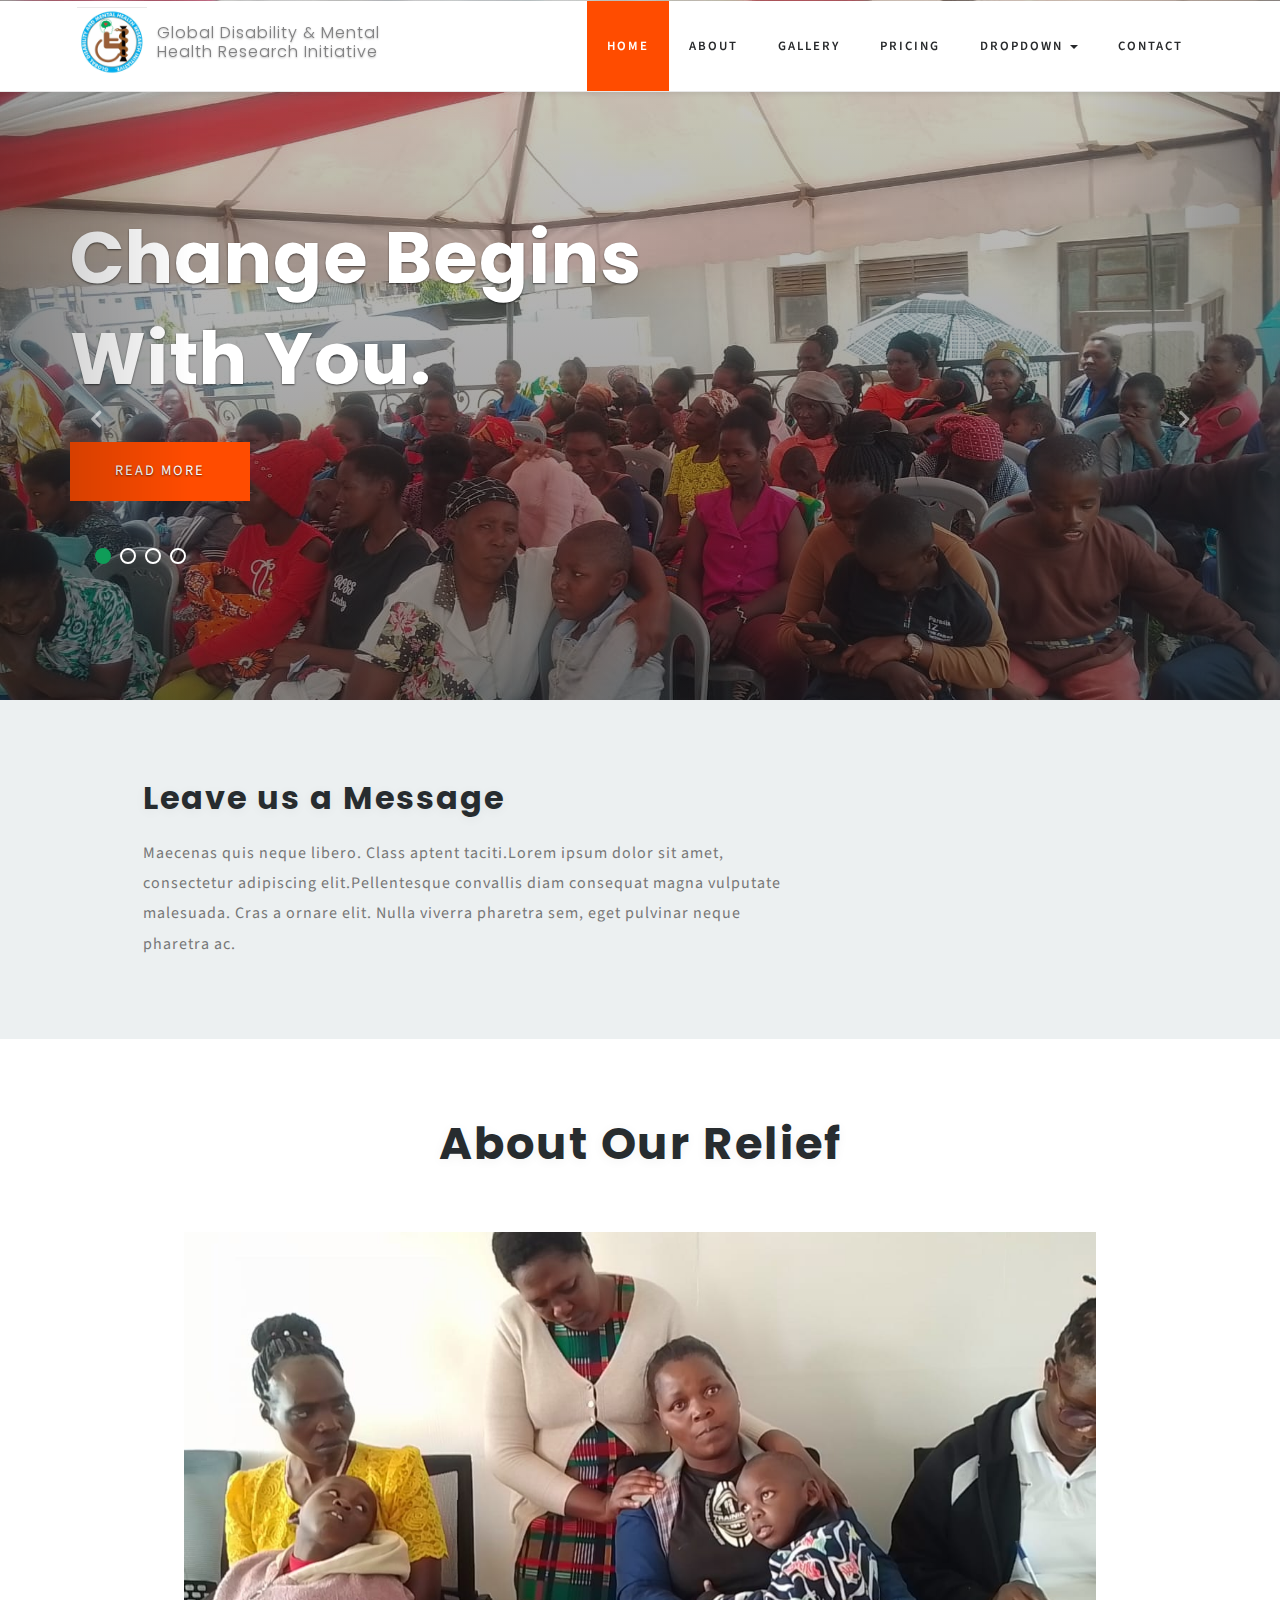
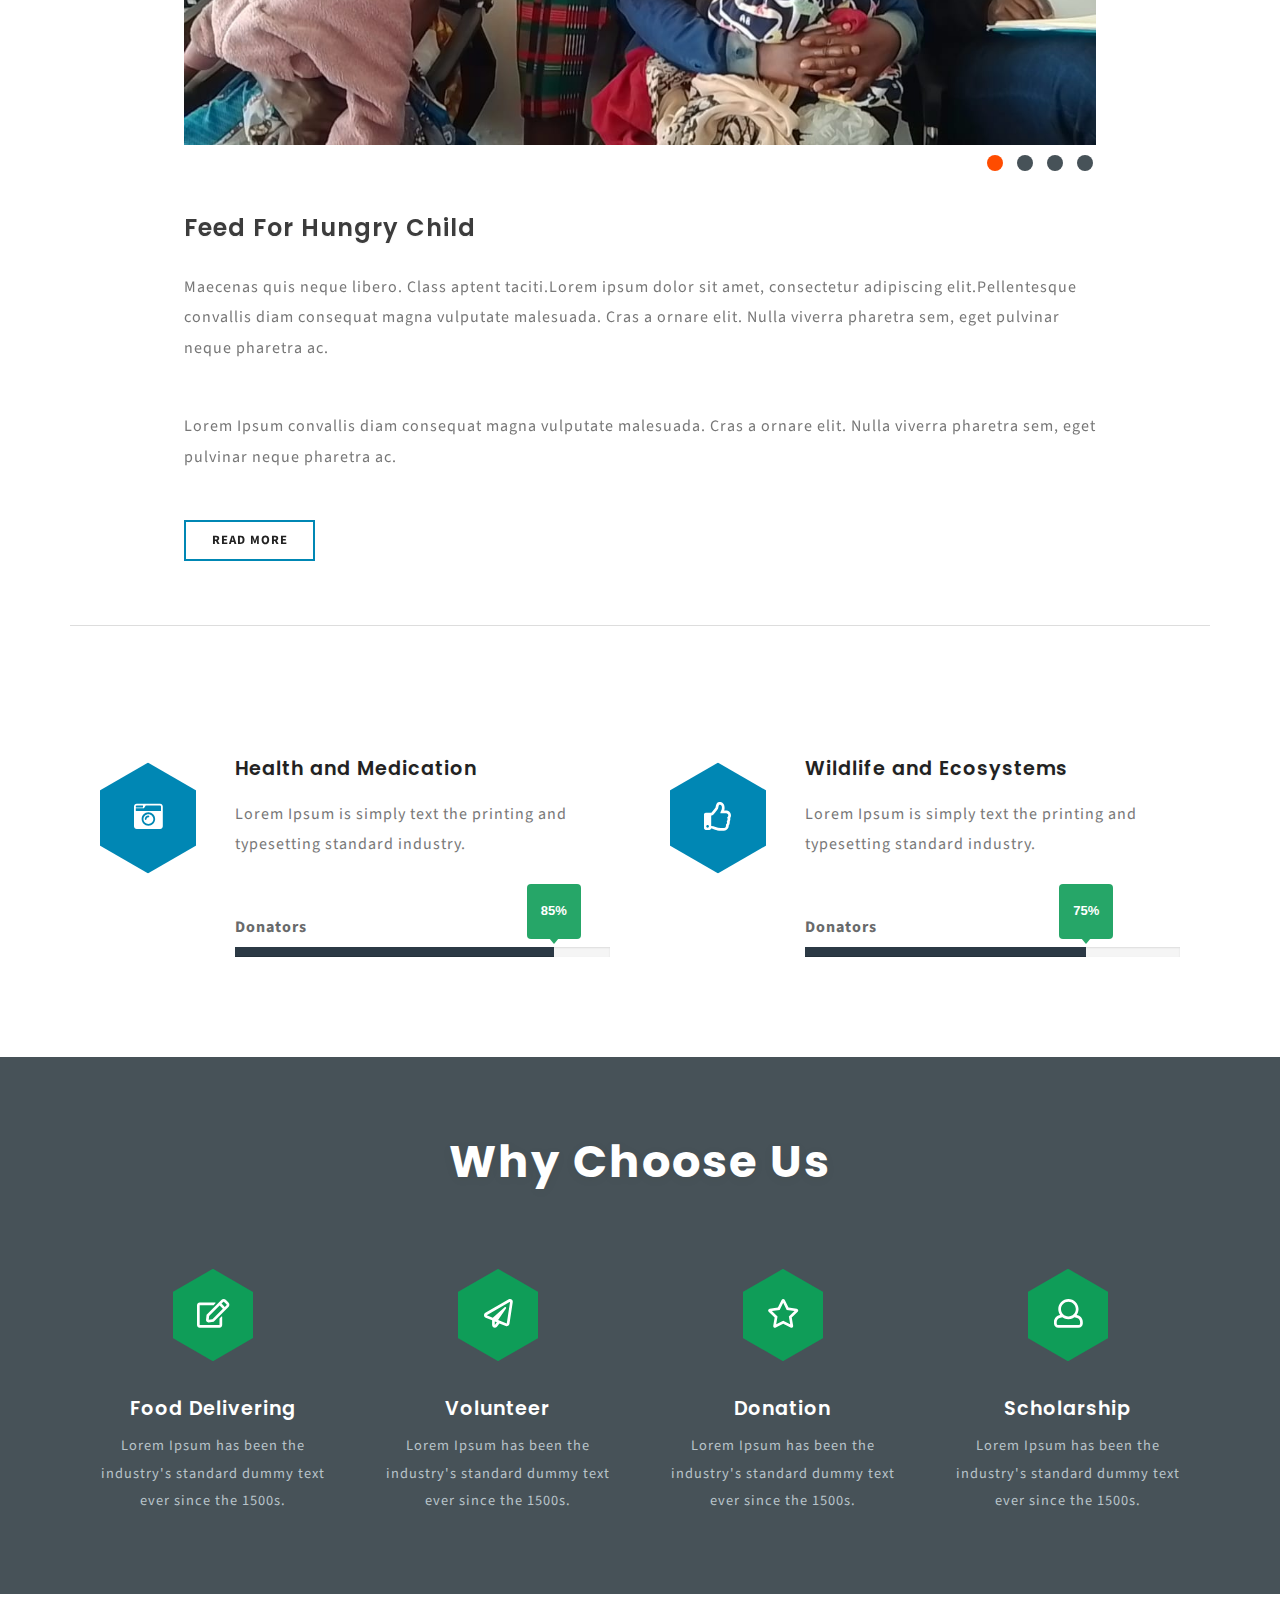
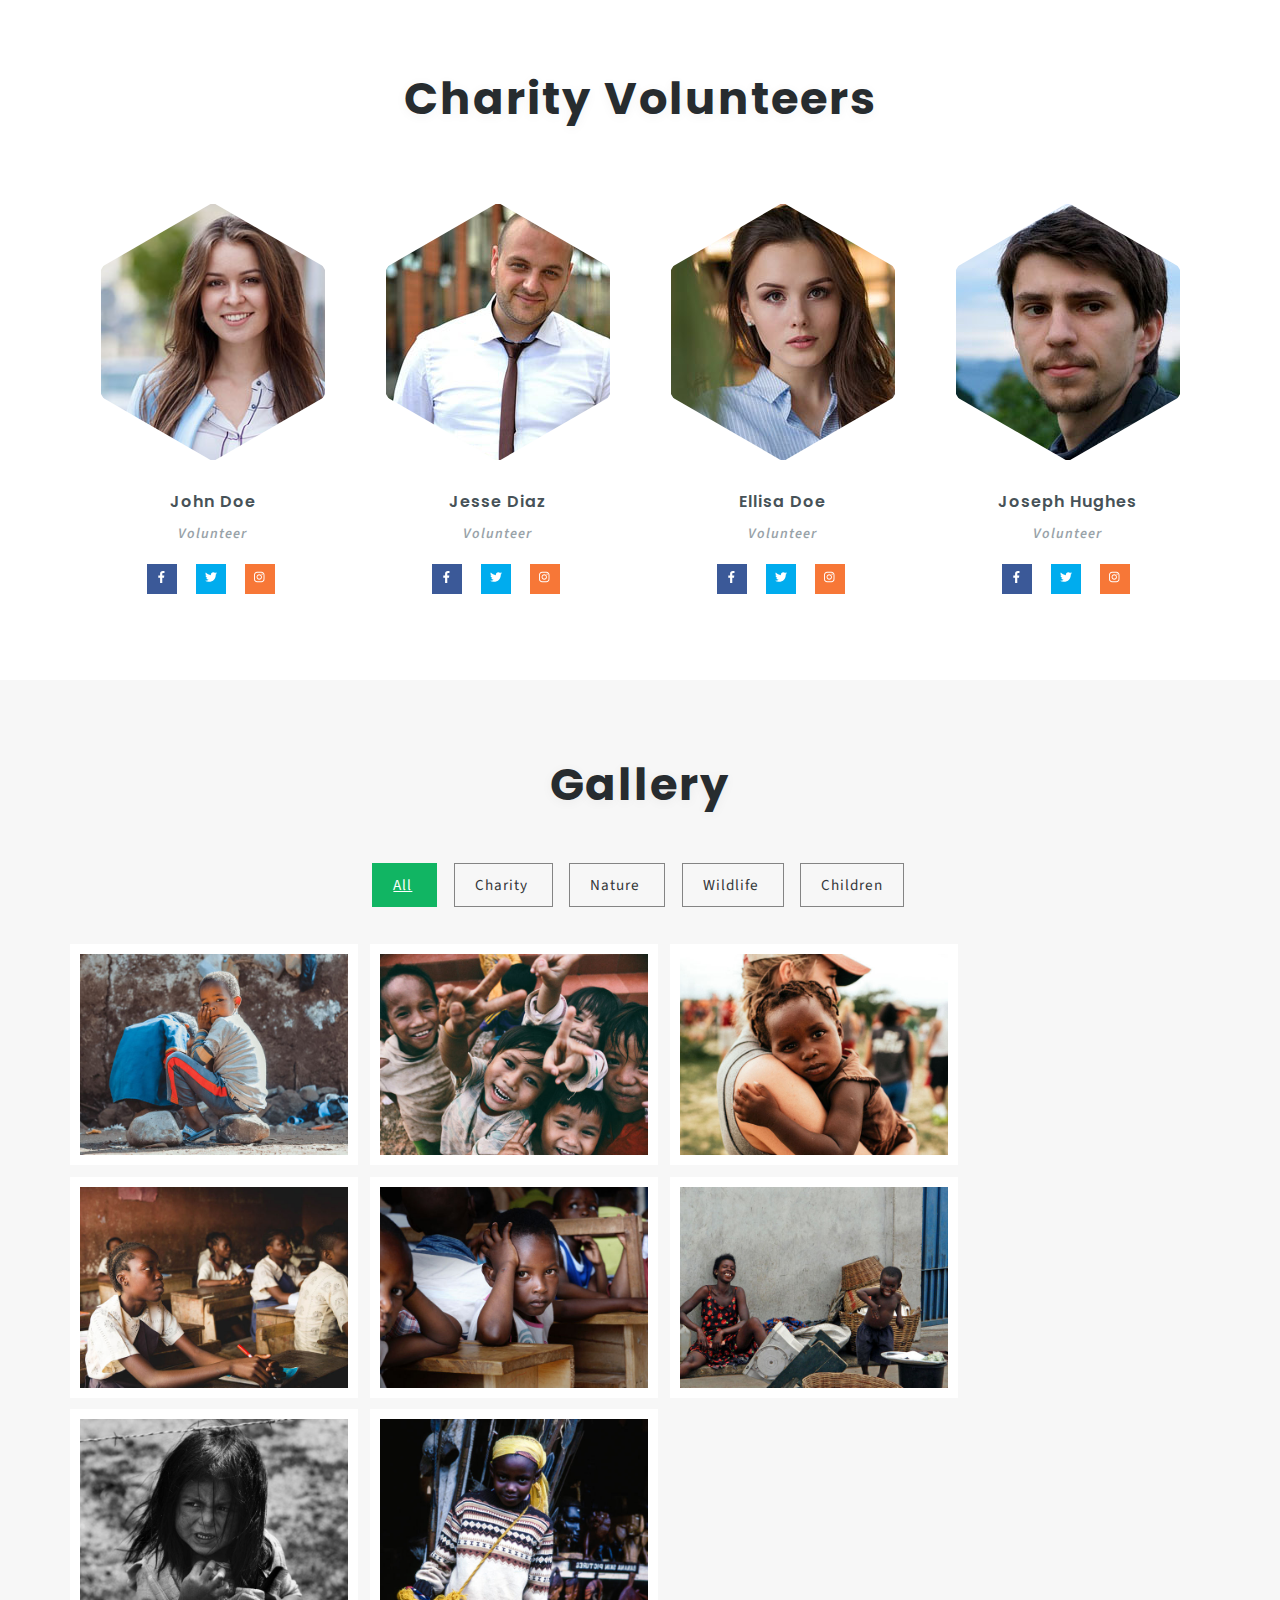
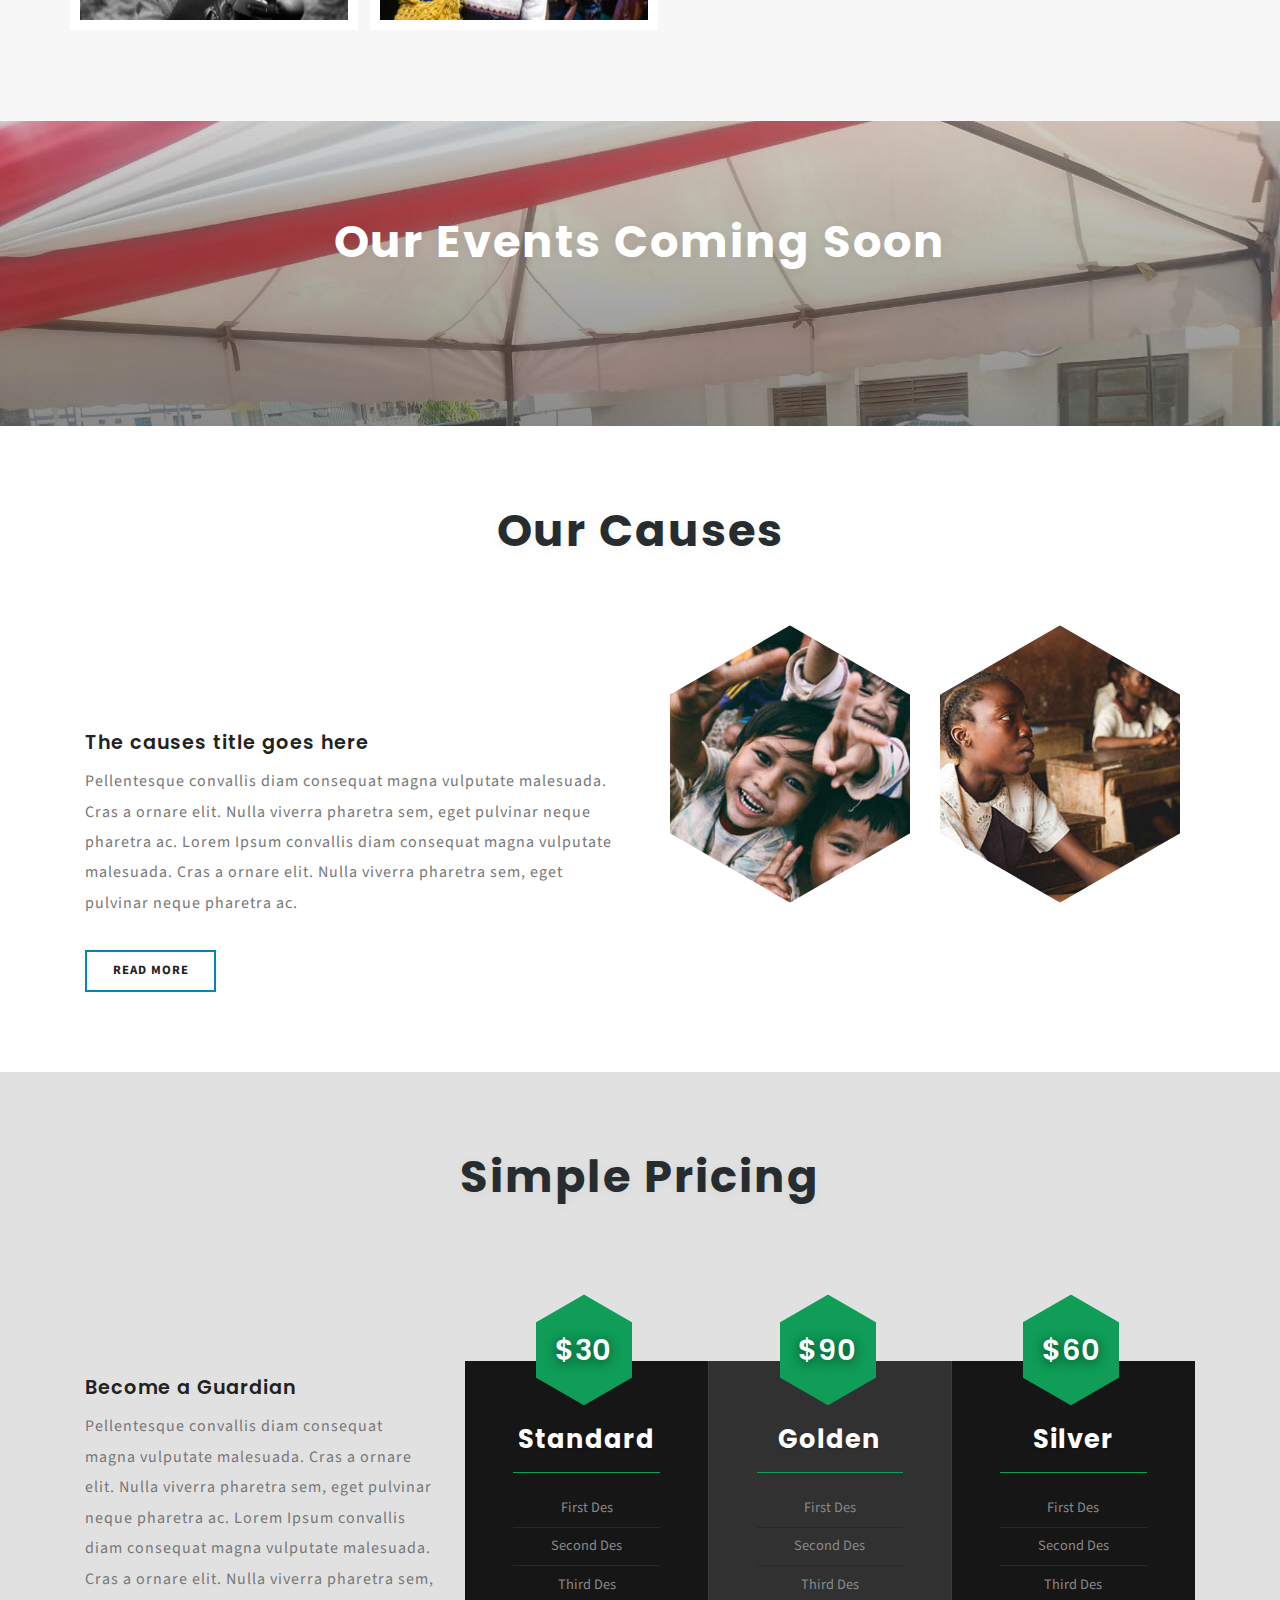
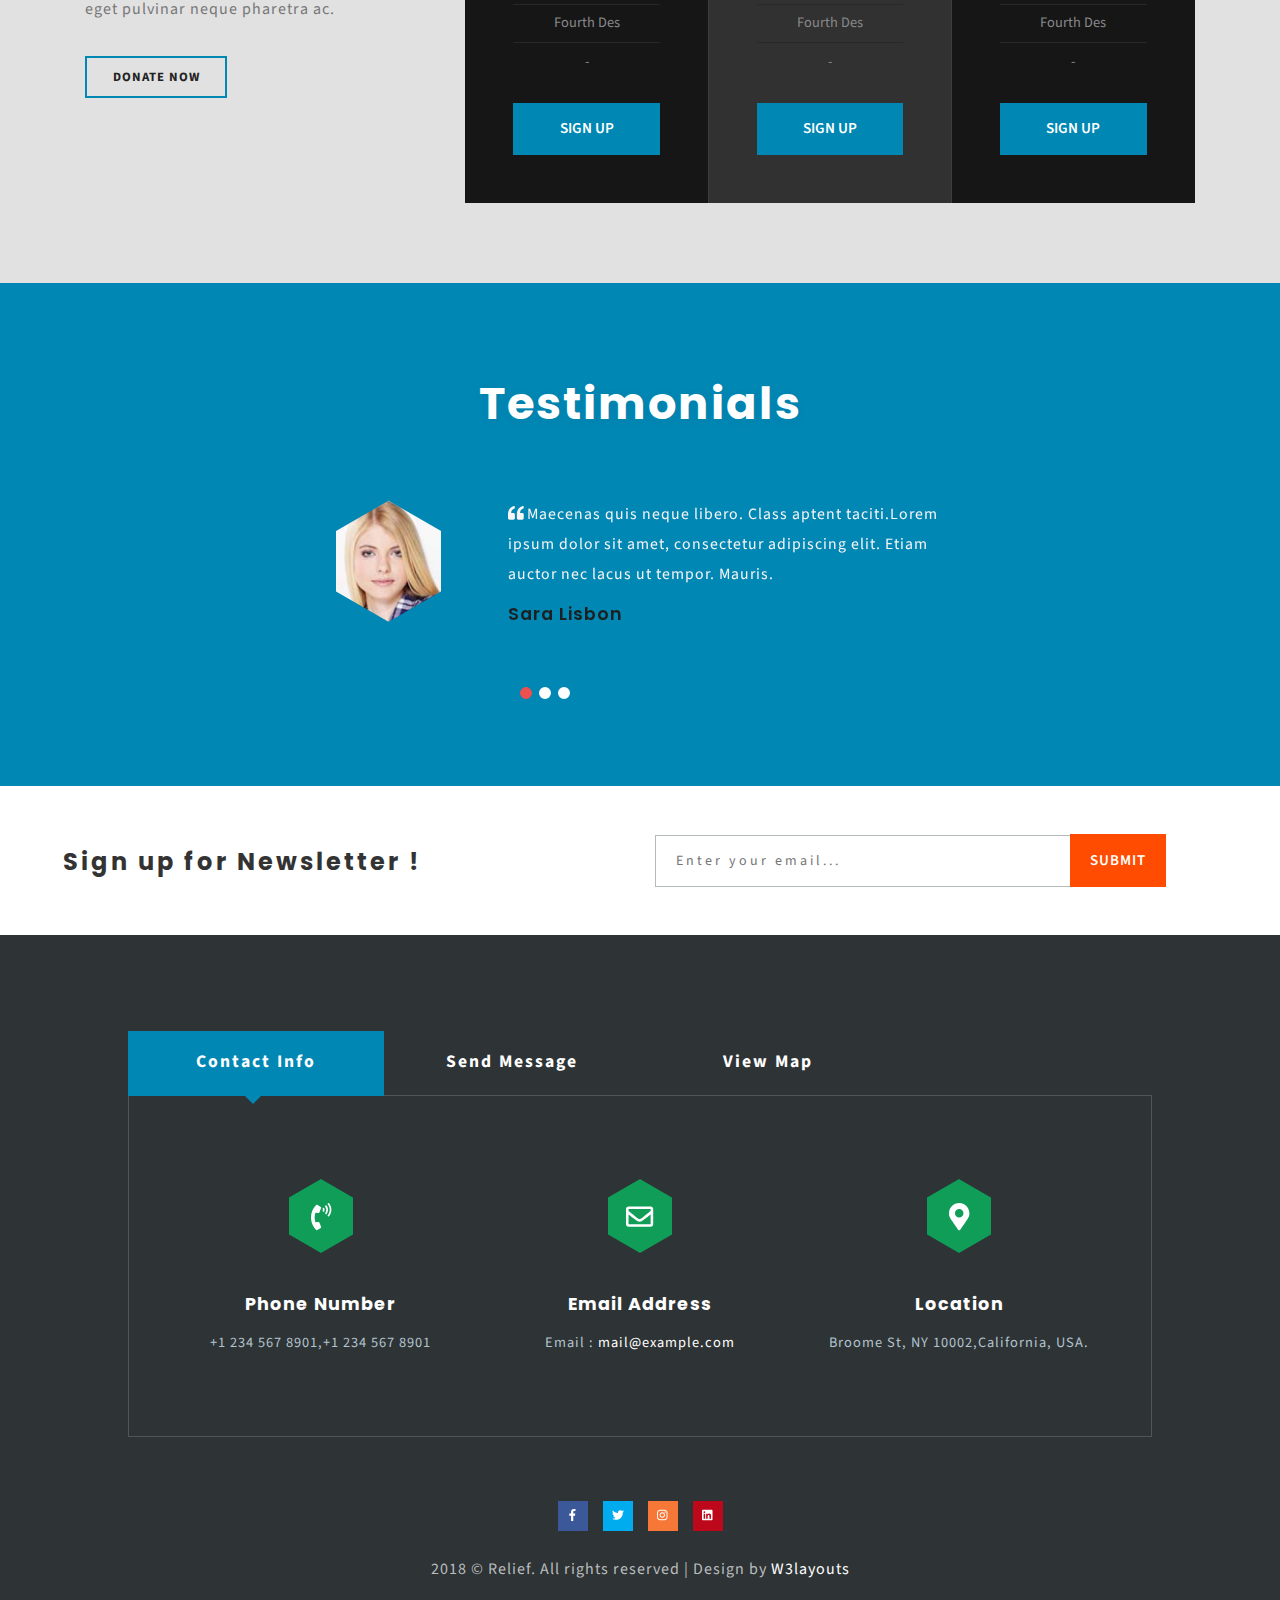
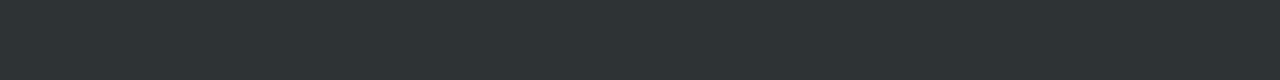
==== index.html @ 1cced39d "first commit" ====
<!DOCTYPE html>
<html>
  <head>
    <title>Disability & Mental Health Wellness</title>

    <!--/tags -->
    <meta name="viewport" content="width=device-width, initial-scale=1" />
    <meta charset="utf-8" />
    <meta name="keywords" content="" />
    <script type="application/x-javascript">
      addEventListener("load", function () {
      	setTimeout(hideURLbar, 0);
      }, false);

      function hideURLbar() {
      	window.scrollTo(0, 1);
      }
    </script>
    <!--//tags -->
    <link
      href="css/bootstrap.css"
      rel="stylesheet"
      type="text/css"
      media="all"
    />
    <link href="css/style.css" rel="stylesheet" type="text/css" media="all" />
    <link href="css/prettyPhoto.css" rel="stylesheet" type="text/css" />
    <link
      href="css/easy-responsive-tabs.css"
      rel="stylesheet"
      type="text/css"
    />
    <link href="css/fontawesome-all.css" rel="stylesheet" />
    <!-- //for bootstrap working -->
    <link
      href="//fonts.googleapis.com/css?family=Source+Sans+Pro:300,300i,400,400i,600,600i,700"
      rel="stylesheet"
    />
    <link
      href="//fonts.googleapis.com/css?family=Poppins:200,200i,300,300i,400,400i,500,500i,600,600i,700"
      rel="stylesheet"
    />
    <link rel="icon" href="images/logo.jpg" />
  </head>

  <body>
    <div class="top_header" id="home">
      <!-- Fixed navbar -->
      <nav class="navbar navbar-default navbar-fixed-top">
        <div class="nav_top_fx_w3layouts_agileits">
          <div class="navbar-header">
            <button
              type="button"
              class="navbar-toggle collapsed"
              data-toggle="collapse"
              data-target="#navbar"
              aria-expanded="false"
              aria-controls="navbar"
            >
              <span class="sr-only">Toggle navigation</span>
              <span class="icon-bar"></span>
              <span class="icon-bar"></span>
              <span class="icon-bar"></span>
            </button>
            <!-- <div class="logo_wthree_agile">
              <h1>
                <a class="navbar-brand logo-image" href="index.html"
                  ><img src="images/logo.jpg" alt="" class="logo" /><span
                    class="desc"
                    >Global Disability & Mental <br />Health Research
                    Initiative</span
                  >
                </a>
              </h1>
            </div> -->
            <div class="logo_wthree_agile">
              <h1>
                <a class="navbar-brand logo-image" href="index.html">
                  <img src="images/logo.jpg" alt="" class="logo" />
                  <span class="desc"
                    >Global Disability & Mental <br />Health Research
                    Initiative</span
                  >
                </a>
              </h1>
            </div>
          </div>
          <div id="navbar" class="navbar-collapse collapse">
            <div class="nav_right_top">
              <ul class="nav navbar-nav">
                <li class="active">
                  <a href="index.html">Home</a>
                </li>
                <li>
                  <a class="scroll" href="#about">About</a>
                </li>
                <li>
                  <a class="scroll" href="#gallery">Gallery</a>
                </li>
                <li>
                  <a class="scroll" href="#price">Pricing</a>
                </li>
                <li class="dropdown">
                  <a
                    href="#"
                    class="dropdown-toggle"
                    data-toggle="dropdown"
                    role="button"
                    aria-haspopup="true"
                    aria-expanded="false"
                    >Dropdown
                    <span class="caret"></span>
                  </a>
                  <ul class="dropdown-menu">
                    <li>
                      <a class="scroll" href="#services">Services</a>
                    </li>
                    <li>
                      <a class="scroll" href="#test">Testimonials</a>
                    </li>
                  </ul>
                </li>

                <li>
                  <a class="scroll" href="#contact">Contact</a>
                </li>
              </ul>
            </div>
          </div>
          <!--/.nav-collapse -->
        </div>
      </nav>
    </div>

    <!-- banner -->
    <div class="banner_top">
      <div id="myCarousel" class="carousel slide" data-ride="carousel">
        <!-- Indicators -->
        <ol class="carousel-indicators">
          <li data-target="#myCarousel" data-slide-to="0" class="active"></li>
          <li data-target="#myCarousel" data-slide-to="1" class=""></li>
          <li data-target="#myCarousel" data-slide-to="2" class=""></li>
          <li data-target="#myCarousel" data-slide-to="3" class=""></li>
        </ol>
        <div class="carousel-inner" role="listbox">
          <div class="item active">
            <div class="container">
              <div class="carousel-caption">
                <h3>Change Begins With You.</h3>

                <div class="bnr-button">
                  <a class="act" href="single.html">Read More</a>
                </div>
              </div>
            </div>
          </div>
          <div class="item item2">
            <div class="container">
              <div class="carousel-caption">
                <h3>Make good things happen</h3>

                <div class="bnr-button">
                  <a class="act" href="single.html">Read More</a>
                </div>
              </div>
            </div>
          </div>
          <div class="item item3">
            <div class="container">
              <div class="carousel-caption">
                <h3>Change Begins With You.</h3>

                <div class="bnr-button">
                  <a class="act" href="single.html">Read More</a>
                </div>
              </div>
            </div>
          </div>
          <div class="item item4">
            <div class="container">
              <div class="carousel-caption">
                <h3>Make good things happen</h3>

                <div class="bnr-button">
                  <a class="act" href="single.html">Read More</a>
                </div>
              </div>
            </div>
          </div>
        </div>
        <a
          class="left carousel-control"
          href="#myCarousel"
          role="button"
          data-slide="prev"
        >
          <span class="fa fa-chevron-left" aria-hidden="true"></span>
          <span class="sr-only">Previous</span>
        </a>
        <a
          class="right carousel-control"
          href="#myCarousel"
          role="button"
          data-slide="next"
        >
          <span class="fa fa-chevron-right" aria-hidden="true"></span>
          <span class="sr-only">Next</span>
        </a>
        <!-- The Modal -->
      </div>
    </div>
    <!--//banner -->
    <div class="banner_bottom donate-log">
      <div class="donate-inner">
        <!-- <div class="col-md-4 donate-f-login">
          <div class="donate-log-in book-form">
            <h5>Login Now</h5>
            <form action="#" method="post">
              <input type="text" name="Name" placeholder="Name" required="" />
              <input
                type="email"
                name="Email"
                class="email"
                placeholder="Email"
                required=""
              />
              <input
                type="password"
                name="Password"
                class="password"
                placeholder="Password"
                required=""
              />
              <div class="check-box two">
                <input name="chekbox" type="checkbox" id="brand1" value="" />
                <label for="brand1"> <span></span>Remember Me.</label>
              </div>
              <input type="submit" value="Submit" />
            </form>
          </div>
        </div> -->
        <div class="col-md-8 donate-info">
          <h4>Leave us a Message</h4>
          <p>
            Maecenas quis neque libero. Class aptent taciti.Lorem ipsum dolor
            sit amet, consectetur adipiscing elit.Pellentesque convallis diam
            consequat magna vulputate malesuada. Cras a ornare elit. Nulla
            viverra pharetra sem, eget pulvinar neque pharetra ac.
          </p>
        </div>
        <div class="clearfix"></div>
      </div>
    </div>
    <!--/ab-->
    <div class="banner_bottom" id="about">
      <div class="container">
        <h3 class="tittle_w3_agileinfo">About Our Relief</h3>
        <div class="inner_sec_info_w3layouts">
          <div class="help_full">
            <ul class="rslides" id="slider4">
              <li>
                <div class="respon_info_img">
                  <img
                    src="images/banner3.jpg"
                    class="img-responsive"
                    alt="Relief"
                  />
                </div>
                <div class="banner_bottom_left">
                  <h4>Feed For Hungry Child</h4>

                  <p>
                    Maecenas quis neque libero. Class aptent taciti.Lorem ipsum
                    dolor sit amet, consectetur adipiscing elit.Pellentesque
                    convallis diam consequat magna vulputate malesuada. Cras a
                    ornare elit. Nulla viverra pharetra sem, eget pulvinar neque
                    pharetra ac.
                  </p>
                  <p>
                    Lorem Ipsum convallis diam consequat magna vulputate
                    malesuada. Cras a ornare elit. Nulla viverra pharetra sem,
                    eget pulvinar neque pharetra ac.
                  </p>
                  <div class="ab_button">
                    <a
                      class="btn btn-primary btn-lg hvr-underline-from-left"
                      href="single.html"
                      role="button"
                      >Read More
                    </a>
                  </div>
                </div>
              </li>
              <li>
                <div class="respon_info_img">
                  <img
                    src="images/banner2.jpg"
                    class="img-responsive"
                    alt="Relief"
                  />
                </div>
                <div class="banner_bottom_left">
                  <h4>Education to Every Child</h4>

                  <p>
                    Maecenas quis neque libero. Class aptent taciti.Lorem ipsum
                    dolor sit amet, consectetur adipiscing elit.Pellentesque
                    convallis diam consequat magna vulputate malesuada. Cras a
                    ornare elit. Nulla viverra pharetra sem, eget pulvinar neque
                    pharetra ac.
                  </p>
                  <p>
                    Lorem Ipsum convallis diam consequat magna vulputate
                    malesuada. Cras a ornare elit. Nulla viverra pharetra sem,
                    eget pulvinar neque pharetra ac.
                  </p>
                  <div class="ab_button">
                    <a
                      class="btn btn-primary btn-lg hvr-underline-from-left"
                      href="single.html"
                      role="button"
                      >Read More
                    </a>
                  </div>
                </div>
              </li>
              <li>
                <div class="respon_info_img">
                  <img
                    src="images/banner1.jpg"
                    class="img-responsive"
                    alt="Relief"
                  />
                </div>
                <div class="banner_bottom_left">
                  <h4>Patient and Family Support</h4>
                  <p>
                    Maecenas quis neque libero. Class aptent taciti.Lorem ipsum
                    dolor sit amet, consectetur adipiscing elit.Pellentesque
                    convallis diam consequat magna vulputate malesuada. Cras a
                    ornare elit. Nulla viverra pharetra sem, eget pulvinar neque
                    pharetra ac.
                  </p>
                  <p>
                    Lorem Ipsum convallis diam consequat magna vulputate
                    malesuada. Cras a ornare elit. Nulla viverra pharetra sem,
                    eget pulvinar neque pharetra ac.
                  </p>
                  <div class="ab_button">
                    <a
                      class="btn btn-primary btn-lg hvr-underline-from-left"
                      href="single.html"
                      role="button"
                      >Read More
                    </a>
                  </div>
                </div>
              </li>
              <li>
                <div class="respon_info_img">
                  <img
                    src="images/banner4.jpg"
                    class="img-responsive"
                    alt="Relief"
                  />
                </div>
                <div class="banner_bottom_left">
                  <h4>Provide Treatment</h4>
                  <p>
                    Maecenas quis neque libero. Class aptent taciti.Lorem ipsum
                    dolor sit amet, consectetur adipiscing elit.Pellentesque
                    convallis diam consequat magna vulputate malesuada. Cras a
                    ornare elit. Nulla viverra pharetra sem, eget pulvinar neque
                    pharetra ac.
                  </p>
                  <p>
                    Lorem Ipsum convallis diam consequat magna vulputate
                    malesuada. Cras a ornare elit. Nulla viverra pharetra sem,
                    eget pulvinar neque pharetra ac.
                  </p>
                  <div class="ab_button">
                    <a
                      class="btn btn-primary btn-lg hvr-underline-from-left"
                      href="single.html"
                      role="button"
                      >Read More
                    </a>
                  </div>
                </div>
              </li>
            </ul>
          </div>
        </div>
        <div class="news-main">
          <div class="col-md-6 banner_bottom_left">
            <div class="banner_bottom_pos">
              <div class="banner_bottom_pos_grid">
                <div class="col-xs-3 banner_bottom_grid_left">
                  <div class="banner_bottom_grid_left_grid">
                    <div class="dodecagon b1">
                      <div class="dodecagon-in b1">
                        <div class="dodecagon-bg b1">
                          <span
                            class="fas fa-camera-retro"
                            aria-hidden="true"
                          ></span>
                        </div>
                      </div>
                    </div>
                  </div>
                </div>
                <div class="col-xs-9 banner_bottom_grid_right">
                  <h4>Health and Medication</h4>
                  <p>
                    Lorem Ipsum is simply text the printing and typesetting
                    standard industry.
                  </p>
                  <div class="barWrapper">
                    <span class="progressText">
                      <b>Donators</b>
                    </span>
                    <div class="progress">
                      <div
                        class="progress-bar"
                        role="progressbar"
                        aria-valuenow="85"
                        aria-valuemin="0"
                        aria-valuemax="100"
                      >
                        <span
                          class="popOver"
                          data-toggle="tooltip"
                          data-placement="top"
                          title="85%"
                        >
                        </span>
                      </div>
                    </div>
                  </div>
                </div>

                <div class="clearfix"></div>
              </div>
            </div>
          </div>
          <div class="col-md-6 banner_bottom_left">
            <div class="banner_bottom_pos">
              <div class="banner_bottom_pos_grid">
                <div class="col-xs-3 banner_bottom_grid_left">
                  <div class="banner_bottom_grid_left_grid">
                    <div class="dodecagon b1">
                      <div class="dodecagon-in b1">
                        <div class="dodecagon-bg b1">
                          <span
                            class="far fa-thumbs-up"
                            aria-hidden="true"
                          ></span>
                        </div>
                      </div>
                    </div>
                  </div>
                </div>
                <div class="col-xs-9 banner_bottom_grid_right">
                  <h4>Wildlife and Ecosystems</h4>
                  <p>
                    Lorem Ipsum is simply text the printing and typesetting
                    standard industry.
                  </p>
                  <div class="barWrapper">
                    <span class="progressText">
                      <b>Donators</b>
                    </span>
                    <div class="progress">
                      <div
                        class="progress-bar"
                        role="progressbar"
                        aria-valuenow="75"
                        aria-valuemin="0"
                        aria-valuemax="100"
                      >
                        <span
                          class="popOver"
                          data-toggle="tooltip"
                          data-placement="top"
                          title="75%"
                        >
                        </span>
                      </div>
                    </div>
                  </div>
                </div>
                <div class="clearfix"></div>
              </div>
            </div>
          </div>
          <div class="clearfix"></div>
        </div>
      </div>
    </div>
    <!--//ab-->
    <!--/what-->
    <div class="works" id="services">
      <div class="container">
        <h3 class="tittle_w3_agileinfo cen">Why Choose Us</h3>
        <div class="inner_sec_info_w3layouts">
          <div class="ser-first">
            <div class="col-md-3 ser-first-grid text-center">
              <div class="dodecagon">
                <div class="dodecagon-in">
                  <div class="dodecagon-bg">
                    <span class="far fa-edit" aria-hidden="true"></span>
                  </div>
                </div>
              </div>
              <h3>Food Delivering</h3>
              <p>
                Lorem Ipsum has been the industry's standard dummy text ever
                since the 1500s.
              </p>
            </div>
            <div class="col-md-3 ser-first-grid text-center">
              <div class="dodecagon">
                <div class="dodecagon-in">
                  <div class="dodecagon-bg">
                    <span class="far fa-paper-plane" aria-hidden="true"></span>
                  </div>
                </div>
              </div>
              <h3>Volunteer</h3>
              <p>
                Lorem Ipsum has been the industry's standard dummy text ever
                since the 1500s.
              </p>
            </div>
            <div class="col-md-3 ser-first-grid text-center">
              <div class="dodecagon">
                <div class="dodecagon-in">
                  <div class="dodecagon-bg">
                    <span class="far fa-star" aria-hidden="true"></span>
                  </div>
                </div>
              </div>
              <h3>Donation</h3>
              <p>
                Lorem Ipsum has been the industry's standard dummy text ever
                since the 1500s.
              </p>
            </div>
            <div class="col-md-3 ser-first-grid text-center">
              <div class="dodecagon">
                <div class="dodecagon-in">
                  <div class="dodecagon-bg">
                    <span class="far fa-user" aria-hidden="true"></span>
                  </div>
                </div>
              </div>
              <h3>Scholarship</h3>
              <p>
                Lorem Ipsum has been the industry's standard dummy text ever
                since the 1500s.
              </p>
            </div>
            <div class="clearfix"></div>
          </div>
        </div>
      </div>
    </div>
    <!--//what-->
    <!--/team-->
    <div class="banner_bottom" id="team">
      <div class="container">
        <h3 class="tittle_w3_agileinfo">Charity Volunteers</h3>
        <div class="inner_sec_info_w3layouts">
          <div class="ser-first">
            <div class="col-md-3 photo-grid text-center">
              <div class="dodecagon t1">
                <div class="dodecagon-in t1">
                  <div class="dodecagon-bg t1"></div>
                </div>
              </div>
              <h3>John Doe</h3>
              <p>Volunteer</p>
              <div class="team_icons">
                <ul class="social-nav model-3d-0 footer-social social">
                  <li>
                    <a href="#" class="facebook">
                      <div class="front">
                        <i class="fab fa-facebook-f" aria-hidden="true"></i>
                      </div>
                    </a>
                  </li>
                  <li>
                    <a href="#" class="twitter">
                      <div class="front">
                        <i class="fab fa-twitter" aria-hidden="true"></i>
                      </div>
                    </a>
                  </li>
                  <li>
                    <a href="#" class="instagram">
                      <div class="front">
                        <i class="fab fa-instagram" aria-hidden="true"></i>
                      </div>
                    </a>
                  </li>
                </ul>
              </div>
            </div>
            <div class="col-md-3 photo-grid text-center">
              <div class="dodecagon t2">
                <div class="dodecagon-in t2">
                  <div class="dodecagon-bg t2"></div>
                </div>
              </div>
              <h3>Jesse Diaz</h3>
              <p>Volunteer</p>
              <div class="team_icons">
                <ul class="social-nav model-3d-0 footer-social social">
                  <li>
                    <a href="#" class="facebook">
                      <div class="front">
                        <i class="fab fa-facebook-f" aria-hidden="true"></i>
                      </div>
                    </a>
                  </li>
                  <li>
                    <a href="#" class="twitter">
                      <div class="front">
                        <i class="fab fa-twitter" aria-hidden="true"></i>
                      </div>
                    </a>
                  </li>
                  <li>
                    <a href="#" class="instagram">
                      <div class="front">
                        <i class="fab fa-instagram" aria-hidden="true"></i>
                      </div>
                    </a>
                  </li>
                </ul>
              </div>
            </div>
            <div class="col-md-3 photo-grid text-center">
              <div class="dodecagon t3">
                <div class="dodecagon-in t3">
                  <div class="dodecagon-bg t3"></div>
                </div>
              </div>
              <h3>Ellisa Doe</h3>
              <p>Volunteer</p>
              <div class="team_icons">
                <ul class="social-nav model-3d-0 footer-social social">
                  <li>
                    <a href="#" class="facebook">
                      <div class="front">
                        <i class="fab fa-facebook-f" aria-hidden="true"></i>
                      </div>
                    </a>
                  </li>
                  <li>
                    <a href="#" class="twitter">
                      <div class="front">
                        <i class="fab fa-twitter" aria-hidden="true"></i>
                      </div>
                    </a>
                  </li>
                  <li>
                    <a href="#" class="instagram">
                      <div class="front">
                        <i class="fab fa-instagram" aria-hidden="true"></i>
                      </div>
                    </a>
                  </li>
                </ul>
              </div>
            </div>
            <div class="col-md-3 photo-grid text-center">
              <div class="dodecagon t4">
                <div class="dodecagon-in t4">
                  <div class="dodecagon-bg t4"></div>
                </div>
              </div>
              <h3>Joseph Hughes</h3>
              <p>Volunteer</p>
              <div class="team_icons">
                <ul class="social-nav model-3d-0 footer-social social">
                  <li>
                    <a href="#" class="facebook">
                      <div class="front">
                        <i class="fab fa-facebook-f" aria-hidden="true"></i>
                      </div>
                    </a>
                  </li>
                  <li>
                    <a href="#" class="twitter">
                      <div class="front">
                        <i class="fab fa-twitter" aria-hidden="true"></i>
                      </div>
                    </a>
                  </li>
                  <li>
                    <a href="#" class="instagram">
                      <div class="front">
                        <i class="fab fa-instagram" aria-hidden="true"></i>
                      </div>
                    </a>
                  </li>
                </ul>
              </div>
            </div>
            <div class="clearfix"></div>
          </div>
        </div>
      </div>
    </div>
    <!--//team-->
    <!--/gallery-->
    <div class="banner_bottom proj" id="gallery">
      <div class="wrap_view">
        <h3 class="tittle_w3_agileinfo">Gallery</h3>
        <div class="inner_sec_info_w3layouts">
          <ul class="portfolio-categ filter">
            <li class="port-filter all active">
              <a href="#">All</a>
            </li>
            <li class="cat-item-1">
              <a href="#" title="Category 1">Charity</a>
            </li>
            <li class="cat-item-2">
              <a href="#" title="Category 2">Nature</a>
            </li>
            <li class="cat-item-3">
              <a href="#" title="Category 3">Wildlife</a>
            </li>
            <li class="cat-item-4">
              <a href="#" title="Category 4">Children</a>
            </li>
          </ul>

          <ul class="portfolio-area">
            <li class="portfolio-item2" data-id="id-0" data-type="cat-item-4">
              <div>
                <span class="image-block img-hover">
                  <a
                    class="image-zoom"
                    href="images/g1.jpg"
                    rel="prettyPhoto[gallery]"
                  >
                    <img
                      src="images/g1.jpg"
                      class="img-responsive"
                      alt="Relief"
                    />
                  </a>
                </span>
              </div>
            </li>

            <li class="portfolio-item2" data-id="id-1" data-type="cat-item-2">
              <div>
                <span class="image-block">
                  <a
                    class="image-zoom"
                    href="images/g2.jpg"
                    rel="prettyPhoto[gallery]"
                  >
                    <img
                      src="images/g2.jpg"
                      class="img-responsive"
                      alt="Relief"
                    />
                  </a>
                </span>
              </div>
            </li>

            <li class="portfolio-item2" data-id="id-2" data-type="cat-item-1">
              <div>
                <span class="image-block">
                  <a
                    class="image-zoom"
                    href="images/g3.jpg"
                    rel="prettyPhoto[gallery]"
                  >
                    <img
                      src="images/g3.jpg"
                      class="img-responsive"
                      alt="Relief"
                    />
                  </a>
                </span>
              </div>
            </li>

            <li class="portfolio-item2" data-id="id-3" data-type="cat-item-4">
              <div>
                <span class="image-block">
                  <a
                    class="image-zoom"
                    href="images/g4.jpg"
                    rel="prettyPhoto[gallery]"
                  >
                    <img
                      src="images/g4.jpg"
                      class="img-responsive"
                      alt="Relief"
                    />
                  </a>
                </span>
              </div>
            </li>

            <li class="portfolio-item2" data-id="id-4" data-type="cat-item-3">
              <div>
                <span class="image-block">
                  <a class="image-zoom" href="images/g5.jpg">
                    <img
                      src="images/g5.jpg"
                      class="img-responsive"
                      alt="Relief"
                    />
                  </a>
                </span>
              </div>
            </li>

            <li class="portfolio-item2" data-id="id-5" data-type="cat-item-2">
              <div>
                <span class="image-block">
                  <a
                    class="image-zoom"
                    href="images/g6.jpg"
                    rel="prettyPhoto[gallery]"
                  >
                    <img
                      src="images/g6.jpg"
                      class="img-responsive"
                      alt="Relief"
                    />
                  </a>
                </span>
              </div>
            </li>

            <li class="portfolio-item2" data-id="id-6" data-type="cat-item-1">
              <div>
                <span class="image-block">
                  <a
                    class="image-zoom"
                    href="images/g7.jpg"
                    rel="prettyPhoto[gallery]"
                  >
                    <img
                      src="images/g7.jpg"
                      class="img-responsive"
                      alt="Relief"
                    />
                  </a>
                </span>
              </div>
            </li>

            <li class="portfolio-item2" data-id="id-7" data-type="cat-item-1">
              <div>
                <span class="image-block">
                  <a
                    class="image-zoom"
                    href="images/g8.jpg"
                    rel="prettyPhoto[gallery]"
                  >
                    <img
                      src="images/g8.jpg"
                      class="img-responsive"
                      alt="Relief"
                    />
                  </a>
                </span>
              </div>
            </li>

            <div class="clearfix"></div>
          </ul>
          <!--end portfolio-area -->
        </div>
      </div>
    </div>

    <!--//gallery-->
    <div class="events-coming">
      <h3 class="tittle_w3_agileinfo cen">Our Events Coming Soon</h3>
      <div class="inner_sec_info_w3layouts">
        <div class="content">
          <div
            class="simply-countdown-custom"
            id="simply-countdown-custom"
          ></div>
        </div>
      </div>
    </div>
    <!--/last-->
    <div class="banner_bottom">
      <div class="container">
        <h3 class="tittle_w3_agileinfo">Our Causes</h3>
        <div class="inner_sec_info_w3layouts">
          <div class="last_sec">
            <div class="col-md-6 last-img-info-text">
              <h4>The causes title goes here</h4>
              <p>
                Pellentesque convallis diam consequat magna vulputate malesuada.
                Cras a ornare elit. Nulla viverra pharetra sem, eget pulvinar
                neque pharetra ac. Lorem Ipsum convallis diam consequat magna
                vulputate malesuada. Cras a ornare elit. Nulla viverra pharetra
                sem, eget pulvinar neque pharetra ac.
              </p>
              <div class="ab_button">
                <a
                  class="btn btn-primary btn-lg"
                  href="single.html"
                  role="button"
                  >Read More
                </a>
              </div>
            </div>
            <div class="col-md-6 last-img-info_main">
              <div class="col-md-6 last-img-info">
                <div class="dodecagon l1">
                  <div class="dodecagon-in l1">
                    <div class="dodecagon-bg l1"></div>
                  </div>
                </div>
              </div>
              <div class="col-md-6 last-img-info">
                <div class="dodecagon l2">
                  <div class="dodecagon-in l2">
                    <div class="dodecagon-bg l2"></div>
                  </div>
                </div>
              </div>
              <div class="clearfix"></div>
            </div>
            <div class="clearfix"></div>
          </div>
        </div>
      </div>
    </div>
    <!--//last-->
    <!--/price-->
    <div class="price-sec" id="price">
      <div class="container">
        <h3 class="tittle_w3_agileinfo">Simple Pricing</h3>
        <div class="inner_sec_info_w3layouts">
          <div class="col-md-4 last-img-info-text">
            <h4>Become a Guardian</h4>
            <p>
              Pellentesque convallis diam consequat magna vulputate malesuada.
              Cras a ornare elit. Nulla viverra pharetra sem, eget pulvinar
              neque pharetra ac. Lorem Ipsum convallis diam consequat magna
              vulputate malesuada. Cras a ornare elit. Nulla viverra pharetra
              sem, eget pulvinar neque pharetra ac.
            </p>
            <div class="ab_button">
              <a class="btn btn-primary btn-lg scroll" href="#contact"
                >Donate Now
              </a>
            </div>
          </div>
          <div class="col-md-8 price-grid-main">
            <div class="price-info">
              <div class="prices">
                <div class="prices-top">
                  <div class="dodecagon s1">
                    <div class="dodecagon-in s1">
                      <div class="dodecagon-bg s1">
                        <h3>$30</h3>
                      </div>
                    </div>
                  </div>
                </div>
                <div class="prices-bottom">
                  <div class="prices-h">
                    <h4>Standard</h4>
                  </div>
                  <ul>
                    <li>First Des</li>
                    <li>Second Des</li>
                    <li>Third Des</li>
                    <li>Fourth Des</li>
                    <li class="dash">-</li>
                  </ul>
                  <a
                    href="#"
                    data-toggle="modal"
                    data-target="#myModal1"
                    class="button"
                    >sign up</a
                  >
                </div>
              </div>
            </div>
            <div class="price-info">
              <div class="prices second">
                <div class="prices-top">
                  <div class="dodecagon s1">
                    <div class="dodecagon-in s1">
                      <div class="dodecagon-bg s1">
                        <h3>$90</h3>
                      </div>
                    </div>
                  </div>
                </div>
                <div class="prices-bottom">
                  <div class="prices-h">
                    <h4>Golden</h4>
                  </div>
                  <ul>
                    <li>First Des</li>
                    <li>Second Des</li>
                    <li>Third Des</li>
                    <li>Fourth Des</li>
                    <li class="dash">-</li>
                  </ul>
                  <a
                    href="#"
                    data-toggle="modal"
                    data-target="#myModal1"
                    class="button"
                    >sign up</a
                  >
                </div>
              </div>
            </div>
            <div class="price-info">
              <div class="prices">
                <div class="prices-top">
                  <div class="dodecagon s1">
                    <div class="dodecagon-in s1">
                      <div class="dodecagon-bg s1">
                        <h3>$60</h3>
                      </div>
                    </div>
                  </div>
                </div>
                <div class="prices-bottom">
                  <div class="prices-h">
                    <h4>Silver</h4>
                  </div>
                  <ul>
                    <li>First Des</li>
                    <li>Second Des</li>
                    <li>Third Des</li>
                    <li>Fourth Des</li>
                    <li class="dash">-</li>
                  </ul>
                  <a
                    href="#"
                    data-toggle="modal"
                    data-target="#myModal1"
                    class="button"
                    >sign up</a
                  >
                </div>
              </div>
            </div>
            <div class="clearfix"></div>
          </div>
          <div class="clearfix"></div>
        </div>
      </div>
    </div>
    <!--//price-->
    <!-- Modal1 -->
    <div class="modal fade" id="myModal1" role="dialog">
      <div class="modal-dialog">
        <!-- Modal content-->
        <div class="modal-content">
          <div class="modal-header book-form">
            <button type="button" class="close" data-dismiss="modal">
              &times;
            </button>
            <h4>Sign up Form</h4>
            <form action="#" method="post">
              <input
                type="text"
                name="Name"
                placeholder="Your Name"
                required=""
              />
              <input
                type="email"
                name="Email"
                class="email"
                placeholder="Email"
                required=""
              />
              <input
                type="password"
                name="Password"
                class="password"
                placeholder="Password"
                required=""
              />
              <div class="check-box">
                <input name="chekbox" type="checkbox" id="brand" value="" />
                <label for="brand"> <span></span>Remember Me.</label>
              </div>
              <input type="submit" value="Sign Up" />
            </form>
          </div>
        </div>
      </div>
    </div>
    <!-- //Modal1 -->
    <!--/testimonials-->
    <div class="tesimonials" id="test">
      <div class="container">
        <h3 class="tittle_w3_agileinfo cen">Testimonials</h3>
        <div class="inner_sec">
          <div class="test_grid_sec">
            <div class="col-md-offset-2 col-md-8">
              <div
                class="carousel slide two"
                data-ride="carousel"
                id="quote-carousel"
              >
                <!-- Bottom Carousel Indicators -->
                <ol class="carousel-indicators two">
                  <li
                    data-target="#quote-carousel"
                    data-slide-to="0"
                    class="active"
                  ></li>
                  <li data-target="#quote-carousel" data-slide-to="1"></li>
                  <li data-target="#quote-carousel" data-slide-to="2"></li>
                </ol>

                <!-- Carousel Slides / Quotes -->
                <div class="carousel-inner">
                  <!-- Quote 1 -->
                  <div class="item active">
                    <blockquote>
                      <div class="test_grid">
                        <div class="col-sm-3 text-center test_img">
                          <div class="dodecagon c1">
                            <div class="dodecagon-in c1">
                              <div class="dodecagon-bg c1"></div>
                            </div>
                          </div>
                        </div>
                        <div class="col-sm-9 test_img_info">
                          <p>
                            <i class="fas fa-quote-left"></i> Maecenas quis
                            neque libero. Class aptent taciti.Lorem ipsum dolor
                            sit amet, consectetur adipiscing elit. Etiam auctor
                            nec lacus ut tempor. Mauris.
                          </p>
                          <h6>Sara Lisbon</h6>
                        </div>
                      </div>
                    </blockquote>
                  </div>
                  <!-- Quote 2 -->
                  <div class="item">
                    <blockquote>
                      <div class="test_grid">
                        <div class="col-sm-3 text-center test_img">
                          <div class="dodecagon c2">
                            <div class="dodecagon-in c2">
                              <div class="dodecagon-bg c2"></div>
                            </div>
                          </div>
                        </div>
                        <div class="col-sm-9 test_img_info">
                          <p>
                            <i class="fas fa-quote-left"></i> Lorem ipsum dolor
                            sit amet. Class aptent taciti.Lorem ipsum dolor sit
                            amet, consectetur adipiscing elit. Etiam auctor nec
                            lacus ut tempor. Mauris.
                          </p>
                          <h6>Jane Wearne</h6>
                        </div>
                      </div>
                    </blockquote>
                  </div>
                  <!-- Quote 3 -->
                  <div class="item">
                    <blockquote>
                      <div class="test_grid">
                        <div class="col-sm-3 text-center test_img">
                          <div class="dodecagon c3">
                            <div class="dodecagon-in c3">
                              <div class="dodecagon-bg c3"></div>
                            </div>
                          </div>
                        </div>
                        <div class="col-sm-9 test_img_info">
                          <p>
                            <i class="fas fa-quote-left"></i> Maecenas quis
                            neque libero. Class aptent taciti.Lorem ipsum dolor
                            sit amet, consectetur adipiscing elit. Etiam auctor
                            nec lacus ut tempor. Mauris.
                          </p>
                          <h6>Alice Williams</h6>
                        </div>
                      </div>
                    </blockquote>
                  </div>
                </div>
              </div>
            </div>
          </div>
        </div>
      </div>
    </div>
    <!--//testimonials-->

    <!-- /newsletter-->
    <div class="newsletter">
      <div class="col-sm-6 newsleft">
        <h3>Sign up for Newsletter !</h3>
      </div>
      <div class="col-sm-6 newsright">
        <form action="#" method="post">
          <input
            type="email"
            placeholder="Enter your email..."
            name="email"
            required=""
          />
          <input type="submit" value="Submit" />
        </form>
      </div>

      <div class="clearfix"></div>
    </div>
    <!-- //newsletter-->

    <!-- footer -->
    <div class="footer" id="contact">
      <div class="footer_inner_info_wthree_agileits">
        <!--/tabs-->
        <div class="responsive_tabs">
          <div id="horizontalTab">
            <ul class="resp-tabs-list">
              <li>Contact Info</li>
              <li>Send Message</li>
              <li>View Map</li>
            </ul>
            <div class="resp-tabs-container">
              <!--/tab_one-->
              <div class="tab1">
                <div class="tab-info">
                  <div class="address">
                    <div class="col-md-4 address-grid">
                      <div class="address-left">
                        <div class="dodecagon f1">
                          <div class="dodecagon-in f1">
                            <div class="dodecagon-bg f1">
                              <span
                                class="fas fa-phone-volume"
                                aria-hidden="true"
                              ></span>
                            </div>
                          </div>
                        </div>
                      </div>
                      <div class="address-right">
                        <h6>Phone Number</h6>
                        <p>+1 234 567 8901,+1 234 567 8901</p>
                      </div>
                      <div class="clearfix"></div>
                    </div>
                    <div class="col-md-4 address-grid">
                      <div class="address-left">
                        <div class="dodecagon f1">
                          <div class="dodecagon-in f1">
                            <div class="dodecagon-bg f1">
                              <span
                                class="far fa-envelope"
                                aria-hidden="true"
                              ></span>
                            </div>
                          </div>
                        </div>
                      </div>
                      <div class="address-right">
                        <h6>Email Address</h6>
                        <p>
                          Email :
                          <a href="mailto:example@email.com">
                            mail@example.com</a
                          >
                        </p>
                      </div>
                      <div class="clearfix"></div>
                    </div>
                    <div class="col-md-4 address-grid">
                      <div class="address-left">
                        <div class="dodecagon f1">
                          <div class="dodecagon-in f1">
                            <div class="dodecagon-bg f1">
                              <span
                                class="fas fa-map-marker-alt"
                                aria-hidden="true"
                              ></span>
                            </div>
                          </div>
                        </div>
                      </div>
                      <div class="address-right">
                        <h6>Location</h6>
                        <p>Broome St, NY 10002,California, USA.</p>
                      </div>
                      <div class="clearfix"></div>
                    </div>
                    <div class="clearfix"></div>
                  </div>
                </div>
              </div>
              <!--//tab_one-->
              <div class="tab2">
                <div class="tab-info">
                  <div class="contact_grid_right">
                    <h6>Please fill this form to contact with us.</h6>
                    <form action="#" method="post">
                      <div class="contact_left_grid">
                        <input
                          type="text"
                          name="Name"
                          placeholder="Name"
                          required=""
                        />
                        <input
                          type="email"
                          name="Email"
                          placeholder="Email"
                          required=""
                        />

                        <input
                          type="text"
                          name="Telephone"
                          placeholder="Telephone"
                          required=""
                        />
                        <input
                          type="text"
                          name="Subject"
                          placeholder="Subject"
                          required=""
                        />
                        <textarea
                          name="Message"
                          onfocus="this.value = '';"
                          onblur="if (this.value == '') {this.value = 'Message...';}"
                          required=""
                        >
Message...</textarea
                        >
                        <input type="submit" value="Submit" />
                        <input type="reset" value="Clear" />
                        <div class="clearfix"></div>
                      </div>
                    </form>
                  </div>
                </div>
              </div>
              <!--//tab_two-->
              <div class="tab3">
                <div class="tab-info">
                  <div class="contact-map">
                    <iframe
                      src="https://www.google.com/maps/embed?pb=!1m18!1m12!1m3!1d100949.24429313939!2d-122.44206553967531!3d37.75102885910819!2m3!1f0!2f0!3f0!3m2!1i1024!2i768!4f13.1!3m3!1m2!1s0x80859a6d00690021%3A0x4a501367f076adff!2sSan+Francisco%2C+CA%2C+USA!5e0!3m2!1sen!2sin!4v1472190196783"
                      class="map"
                      style="border: 0"
                      allowfullscreen=""
                    ></iframe>
                  </div>
                </div>
              </div>
              <div class="clearfix"></div>
            </div>
          </div>
        </div>
        <!--//tabs-->
        <div class="clearfix"></div>
        <ul class="social-nav model-3d-0 footer-social social two">
          <li>
            <a href="#" class="facebook">
              <div class="front">
                <i class="fab fa-facebook-f" aria-hidden="true"></i>
              </div>
            </a>
          </li>
          <li>
            <a href="#" class="twitter">
              <div class="front">
                <i class="fab fa-twitter" aria-hidden="true"></i>
              </div>
            </a>
          </li>
          <li>
            <a href="#" class="instagram">
              <div class="front">
                <i class="fab fa-instagram" aria-hidden="true"></i>
              </div>
            </a>
          </li>
          <li>
            <a href="#" class="pinterest">
              <div class="front">
                <i class="fab fa-linkedin" aria-hidden="true"></i>
              </div>
            </a>
          </li>
        </ul>
        <p class="copy-right">
          2018 © Relief. All rights reserved | Design by
          <a href="http://w3layouts.com/">W3layouts</a>
        </p>
      </div>
    </div>
    <!-- //footer -->
    <script type="text/javascript" src="js/jquery-2.2.3.min.js"></script>
    <script type="text/javascript" src="js/bootstrap.js"></script>
    <!-- script for responsive tabs -->
    <script src="js/easy-responsive-tabs.js"></script>
    <script>
      $(document).ready(function () {
        $("#horizontalTab").easyResponsiveTabs({
          type: "default", //Types: default, vertical, accordion
          width: "auto", //auto or any width like 600px
          fit: true, // 100% fit in a container
          closed: "accordion", // Start closed if in accordion view
          activate: function (event) {
            // Callback function if tab is switched
            var $tab = $(this);
            var $info = $("#tabInfo");
            var $name = $("span", $info);
            $name.text($tab.text());
            $info.show();
          },
        });
        $("#verticalTab").easyResponsiveTabs({
          type: "vertical",
          width: "auto",
          fit: true,
        });
      });
    </script>
    <!--// script for responsive tabs -->
    <script src="js/responsiveslides.min.js"></script>
    <script>
      // You can also use "$(window).load(function() {"
      $(function () {
        // Slideshow 4
        $("#slider4").responsiveSlides({
          auto: true,
          pager: true,
          nav: false,
          speed: 500,
          namespace: "callbacks",
          before: function () {
            $(".events").append("<li>before event fired.</li>");
          },
          after: function () {
            $(".events").append("<li>after event fired.</li>");
          },
        });
      });
    </script>
    <script type="text/javascript" src="js/all.js"></script>
    <script>
      $("ul.dropdown-menu li").hover(
        function () {
          $(this)
            .find(".dropdown-menu")
            .stop(true, true)
            .delay(200)
            .fadeIn(500);
        },
        function () {
          $(this)
            .find(".dropdown-menu")
            .stop(true, true)
            .delay(200)
            .fadeOut(500);
        }
      );
    </script>

    <!-- js -->
    <script type="text/javascript" src="js/simplyCountdown.js"></script>
    <link href="css/simplyCountdown.css" rel="stylesheet" type="text/css" />
    <script>
      var d = new Date();
      simplyCountdown("simply-countdown", {
        year: d.getFullYear(),
        month: d.getMonth() + 2,
        day: 25,
      });
      simplyCountdown("simply-countdown-custom", {
        year: d.getFullYear(),
        month: d.getMonth() + 2,
        day: 25,
      });
      $("#simply-countdown-losange").simplyCountdown({
        year: d.getFullYear(),
        month: d.getMonth() + 2,
        day: 25,
      });
    </script>
    <!--js-->
    <!--/tooltip -->
    <script>
      $(function () {
        $('[data-toggle="tooltip"]')
          .tooltip({
            trigger: "manual",
          })
          .tooltip("show");
      });

      // $( window ).scroll(function() {
      // if($( window ).scrollTop() > 10){  // scroll down abit and get the action
      $(".progress-bar").each(function () {
        each_bar_width = $(this).attr("aria-valuenow");
        $(this).width(each_bar_width + "%");
      });

      //  }
      // });
    </script>
    <!--//tooltip -->
    <!-- Smooth-Scrolling-JavaScript -->
    <script type="text/javascript" src="js/easing.js"></script>
    <script type="text/javascript" src="js/move-top.js"></script>
    <script type="text/javascript">
      jQuery(document).ready(function ($) {
        $(".scroll, .navbar li a, .footer li a").click(function (event) {
          $("html,body").animate(
            {
              scrollTop: $(this.hash).offset().top,
            },
            1000
          );
        });
      });
    </script>
    <!-- //Smooth-Scrolling-JavaScript -->
    <script type="text/javascript">
      $(document).ready(function () {
        /*
									var defaults = {
							  			containerID: 'toTop', // fading element id
										containerHoverID: 'toTopHover', // fading element hover id
										scrollSpeed: 1200,
										easingType: 'linear' 
							 		};
									*/

        $().UItoTop({
          easingType: "easeOutQuart",
        });
      });
    </script>

    <a href="#home" class="scroll" id="toTop" style="display: block">
      <span id="toTopHover" style="opacity: 1"> </span>
    </a>

    <!-- jQuery-Photo-filter-lightbox-Gallery-plugin -->
    <script type="text/javascript" src="js/jquery-1.7.2.js"></script>
    <script src="js/jquery.quicksand.js" type="text/javascript"></script>
    <script src="js/script.js" type="text/javascript"></script>
    <script src="js/jquery.prettyPhoto.js" type="text/javascript"></script>
    <!-- //jQuery-Photo-filter-lightbox-Gallery-plugin -->
  </body>
</html>
---- css/style.css ----
/*--
	Author: W3Layouts
	Author URL: http://w3layouts.com
	License: Creative Commons Attribution 3.0 Unported
	License URL: http://creativecommons.org/licenses/by/3.0/
--*/

html,
body {
  margin: 0;
  font-size: 100%;
  background: #fff;
  font-family: "Source Sans Pro", sans-serif;
}

body a {
  text-decoration: none;
  transition: 0.5s all;
  -webkit-transition: 0.5s all;
  -moz-transition: 0.5s all;
  -o-transition: 0.5s all;
  -ms-transition: 0.5s all;
}

a:hover {
  text-decoration: none;
}

input[type="button"],
input[type="submit"] {
  transition: 0.5s all;
  -webkit-transition: 0.5s all;
  -moz-transition: 0.5s all;
  -o-transition: 0.5s all;
  -ms-transition: 0.5s all;
}

h1,
h2,
h3,
h4,
h5,
h6 {
  margin: 0;
  font-family: "Poppins", sans-serif;
}

p {
  letter-spacing: 1px;
  font-size: 1em;
  line-height: 1.9em;
  color: #777;
}

ul {
  margin: 0;
  padding: 0;
}

label {
  margin: 0;
}

.navbar-nav {
  float: right;
  margin: 0;
}

.navbar-default {
  background-color: #ffffff;
  box-shadow: 0px 1px 6px rgba(0, 0, 0, 0.1);
}

.navbar-nav > li > a {
  padding-top: 25px;
  padding-bottom: 25px;
}

.nav_top_fx_w3layouts_agileits {
  margin: 0 auto;
  width: 88%;
}

.navbar-brand {
  float: left;
  height: 50px;
  padding: 0;
  font-size: 18px;
  line-height: 20px;
  display: inline-block;
  text-shadow: 0 1px 2px rgba(0, 0, 0, 0.29);
  color: #000;
  font-weight: 800;
  text-decoration: none;
  text-transform: uppercase;
  letter-spacing: 2px;
}

.navbar-default .navbar-brand {
  color: #272c2f;
}

/* .logo_wthree_agile {
  margin-top: 1em;
}

.logo_wthree_agile h1 a {
  font-size: 0.9em;
  color: #272c2f;
}

.logo_wthree_agile .fa-w-18 {
  margin: 0;
  font-size: 1em;
  color: #ff4c00;
}
.navbar .logo-image img {
  width: 60px;
  height: auto;
} */

.logo_wthree_agile {
  margin-top: 1em;
}

.logo_wthree_agile h1 a {
  display: flex; /* Aligns items side by side */
  align-items: center; /* Vertically center the text and logo */
  text-decoration: none; /* Remove underline */
  font-size: 0.9em;
  color: #272c2f;
}

.logo_wthree_agile a img {
  margin-right: 10px; /* Space between logo and text */
  width: 60px; /* Adjust size as needed */
  height: auto;
}

.logo_wthree_agile .desc {
  line-height: 1.2; /* Adjust the line height for better spacing */
  font-size: 0.5em; /* Adjust text size if necessary */
}

.navbar .logo-image img {
  width: 70px;
  height: auto;
}

.navbar-nav > li > a {
  padding: 35px 20px;
  text-transform: uppercase;
  letter-spacing: 2px;
  font-size: 0.8em;
  font-weight: 600;
}

.navbar-default .navbar-nav > li > a {
  color: #27292b;
}

.dropdown-menu > li > a {
  display: block;
  padding: 10px 20px;
  clear: both;
  font-weight: normal;
  line-height: 1.42857143;
  color: #807d7d;
  letter-spacing: 1px;
}

.dropdown-menu > li > a:hover,
.dropdown-menu > li > a:focus {
  color: #262626;
  text-decoration: none;
  background-color: #0087b4;
}

a.request {
  border: 1px solid #ddd;
  padding: 0.6em 1.2em;
}

.navbar-default .navbar-nav > .active > a,
.navbar-default .navbar-nav > .active > a:hover,
.navbar-default .navbar-nav > .active > a:focus {
  color: #fff;
  background-color: #ff4c00;
}

.navbar-default .navbar-brand:hover,
.navbar-default .navbar-brand:focus {
  color: #272c2f;
  background-color: none;
}

.navbar-default .navbar-nav > li > a:hover,
.navbar-default .navbar-nav > li > a:focus {
  color: #fff;
  background-color: #ff4c00;
}

span.desc {
  font-size: 0.38em;
  display: block;
  font-weight: 300;
  color: #818182;
  letter-spacing: 1px;
  text-transform: initial;
}

/*-- header --*/

/*--// header --*/

/*-- banner --*/

.carousel .item {
  background: -webkit-linear-gradient(
      rgba(23, 22, 23, 0.2),
      rgba(23, 22, 23, 0.5)
    ),
    url(../images/banner1.jpg) no-repeat;
  background: -moz-linear-gradient(rgba(23, 22, 23, 0.2), rgba(23, 22, 23, 0.5)),
    url(../images/banner1.jpg) no-repeat;
  background: -ms-linear-gradient(rgba(23, 22, 23, 0.2), rgba(23, 22, 23, 0.5)),
    url(../images/banner1.jpg) no-repeat;
  background: linear-gradient(rgba(23, 22, 23, 0.2), rgba(23, 22, 23, 0.5)),
    url(../images/banner1.jpg) no-repeat;
  background-size: cover;
}

.carousel .item.item2 {
  background: -webkit-linear-gradient(
      rgba(23, 22, 23, 0.2),
      rgba(23, 22, 23, 0.5)
    ),
    url(../images/banner2.jpg) no-repeat;
  background: -moz-linear-gradient(rgba(23, 22, 23, 0.2), rgba(23, 22, 23, 0.5)),
    url(../images/banner2.jpg) no-repeat;
  background: -ms-linear-gradient(rgba(23, 22, 23, 0.2), rgba(23, 22, 23, 0.5)),
    url(../images/banner2.jpg) no-repeat;
  background: linear-gradient(rgba(23, 22, 23, 0.2), rgba(23, 22, 23, 0.5)),
    url(../images/banner2.jpg) no-repeat;
  background-size: cover;
}

.carousel .item.item3 {
  background: -webkit-linear-gradient(
      rgba(23, 22, 23, 0.2),
      rgba(23, 22, 23, 0.5)
    ),
    url(../images/banner3.jpg) no-repeat;
  background: -moz-linear-gradient(rgba(23, 22, 23, 0.2), rgba(23, 22, 23, 0.5)),
    url(../images/banner3.jpg) no-repeat;
  background: -ms-linear-gradient(rgba(23, 22, 23, 0.2), rgba(23, 22, 23, 0.5)),
    url(../images/banner3.jpg) no-repeat;
  background: linear-gradient(rgba(23, 22, 23, 0.2), rgba(23, 22, 23, 0.5)),
    url(../images/banner3.jpg) no-repeat;
  background-size: cover;
}

.carousel .item.item4 {
  background: -webkit-linear-gradient(
      rgba(23, 22, 23, 0.2),
      rgba(23, 22, 23, 0.5)
    ),
    url(../images/banner4.jpg) no-repeat;
  background: -moz-linear-gradient(rgba(23, 22, 23, 0.2), rgba(23, 22, 23, 0.5)),
    url(../images/banner4.jpg) no-repeat;
  background: -ms-linear-gradient(rgba(23, 22, 23, 0.2), rgba(23, 22, 23, 0.5)),
    url(../images/banner4.jpg) no-repeat;
  background: linear-gradient(rgba(23, 22, 23, 0.2), rgba(23, 22, 23, 0.5)),
    url(../images/banner4.jpg) no-repeat;
  background-size: cover;
}

.carousel .item.item5 {
  background: -webkit-linear-gradient(
      rgba(23, 22, 23, 0.2),
      rgba(23, 22, 23, 0.5)
    ),
    url(../images/banner5.jpg) no-repeat;
  background: -moz-linear-gradient(rgba(23, 22, 23, 0.2), rgba(23, 22, 23, 0.5)),
    url(../images/banner5.jpg) no-repeat;
  background: -ms-linear-gradient(rgba(23, 22, 23, 0.2), rgba(23, 22, 23, 0.5)),
    url(../images/banner5.jpg) no-repeat;
  background: linear-gradient(rgba(23, 22, 23, 0.2), rgba(23, 22, 23, 0.5)),
    url(../images/banner5.jpg) no-repeat;
  background-size: cover;
}

.carousel-caption h2,
.carousel-caption h3 {
  font-size: 5.2em;
  font-weight: 700;
  letter-spacing: 2px;
  line-height: 1.4em;
}

.carousel-caption h2 span,
.carousel-caption h3 span {
  font-weight: 600;
}

.carousel-caption a {
  color: #fff;
  letter-spacing: 1px;
  padding: 15px 15px;
  background: none;
  font-size: 0.9em;
  border-radius: 0;
  border: 1px solid #fff;
  background: #ff4c00;
}

.carousel-caption a:hover {
  border: solid 2px #0f9d58;
  background-color: #0f9d58;
}

.codes {
  padding: 5em 0;
  background: #fff;
}

.codes.agileitsbg2 {
  background: #e74c3c;
  background-image: -webkit-linear-gradient(#ff9d2f, #ff6126);
  background-image: -moz-linear-gradient(#ff9d2f, #ff6126);
  background-image: -ms-linear-gradient(#ff9d2f, #ff6126);
  background-image: linear-gradient(#ff9d2f, #ff6126);
  padding-bottom: 10em;
}

.codes.agileitsbg3 {
  background: #3498db;
  padding-bottom: 10em;
}

.codes.agileitsbg4 {
  background: #2ecc71;
  padding-bottom: 10em;
}

.carousel.slide.grid_3.grid_4 {
  border-top: 10px solid #3acfd5;
  border-bottom: 10px solid #3a4ed5;
  -webkit-box-sizing: border-box;
  -moz-box-sizing: border-box;
  box-sizing: border-box;
  background-position: 0 0, 100% 0;
  background-repeat: no-repeat;
  -webkit-background-size: 10px 100%;
  -moz-background-size: 10px 100%;
  background-size: 10px 100%;
  background-image: url([data-uri]ÃƒÂ¢Ã¢â€šÂ¬Ã‚Â¦0iMSIgaGVpZ2h0PSIxIiBmaWxsPSJ1cmwoI2xlc3NoYXQtZ2VuZXJhdGVkKSIgLz48L3N2Zz4=),
    url([data-uri]ÃƒÂ¢Ã¢â€šÂ¬Ã‚Â¦0iMSIgaGVpZ2h0PSIxIiBmaWxsPSJ1cmwoI2xlc3NoYXQtZ2VuZXJhdGVkKSIgLz48L3N2Zz4=);
  background-image: -webkit-linear-gradient(top, #3acfd5 0%, #3a4ed5 100%),
    -webkit-linear-gradient(top, #3acfd5 0%, #3a4ed5 100%);
  background-image: -moz-linear-gradient(top, #3acfd5 0%, #3a4ed5 100%),
    -moz-linear-gradient(top, #3acfd5 0%, #3a4ed5 100%);
  background-image: -o-linear-gradient(top, #3acfd5 0%, #3a4ed5 100%),
    -o-linear-gradient(top, #3acfd5 0%, #3a4ed5 100%);
  background-image: linear-gradient(to bottom, #3acfd5 0%, #3a4ed5 100%),
    linear-gradient(to bottom, #3acfd5 0%, #3a4ed5 100%);
}

.carousel-indicators {
  bottom: 17%;
  left: 18%;
}

.carousel-caption {
  position: inherit;
  min-height: 750px !important;
  padding-top: 14em;
  text-align: left;
  width: 59%;
}

.bnr-button {
  margin-top: 2em;
}

.carousel-control {
  line-height: 42em;
}

.carousel-indicators li {
  display: inline-block;
  width: 16px;
  height: 16px;
  margin: 0 3px;
  border: 2px solid #fff;
}

.carousel-indicators .active {
  width: 16px;
  height: 16px;
  margin: 0 3px;
  border: 2px solid #0f9d58;
  background: #0f9d58;
}

/* Show it is fixed to the top */

.top-buttons {
  margin: 2em auto 0;
  text-align: center;
  width: 24%;
}

.bnr-button a {
  text-decoration: none;
  padding: 1.2em 3em;
  text-align: center;
  border: solid 2px #ff4c00;
  letter-spacing: 2px;
  text-transform: uppercase;
  color: #fff;
  font-size: 0.9em;
  display: inline-block;
}

.bnr-button a:hover {
  border: solid 2px #0f9d58;
  background-color: #0f9d58;
}

a.two.scroll {
  margin-left: 10px;
}

/*-- //banner --*/

/*-- /banner_bottom --*/

.banner_bottom_left h4 {
  font-size: 1.5em;
  color: #3c3c3c;
  letter-spacing: 1px;
  position: relative;
  font-weight: 600;
  line-height: 1.6em;
  margin-bottom: 1em;
  text-shadow: 0 1px 2px rgba(0, 0, 0, 0.05);
}

/*--slider--*/

#slider2,
#slider3 {
  box-shadow: none;
  -moz-box-shadow: none;
  -webkit-box-shadow: none;
  margin: 0 auto;
}

.rslides_tabs li:first-child {
  margin-left: 0;
}

.rslides_tabs .rslides_here a {
  background: rgba(255, 255, 255, 0.1);
  color: #fff;
  font-weight: bold;
}

.events {
  list-style: none;
}

.callbacks_container {
  position: relative;
  float: left;
  width: 100%;
}

.callbacks {
  position: relative;
  list-style: none;
  overflow: hidden;
  width: 100%;
  padding: 0;
  margin: 0;
}

.callbacks li {
  position: absolute;
  width: 100%;
}

.callbacks img {
  position: relative;
  z-index: 1;
  height: auto;
  border: 0;
}

.callbacks .caption {
  display: block;
  position: absolute;
  z-index: 2;
  font-size: 20px;
  text-shadow: none;
  color: #fff;
  left: 0;
  right: 0;
  padding: 10px 20px;
  margin: 0;
  max-width: none;
  top: 10%;
  text-align: center;
}

/****
.callbacks_nav {
    position: absolute;
    -webkit-tap-highlight-color: rgba(0,0,0,0);
    top:55%;
    left: 40px;
    opacity: 0.7;
    z-index: 3;
    text-indent: -9999px;
    overflow: hidden;
    text-decoration: none;
    height: 34px;
    width: 34px;
    background:#222 url(../images/left.png) no-repeat 0px 0px;
}
.callbacks_nav.next {
    left: auto;
    background:#222 url(../images/right.png) no-repeat 0px 0px;
    right: -62px;
}
.callbacks_nav.prev {
    left: auto;
    background:#222 url(../images/left.png) no-repeat 0px 0px;
    left: -58px;
}
/****/

#slider3-pager a {
  display: inline-block;
}

#slider3-pager span {
  float: left;
}

#slider3-pager span {
  width: 100px;
  height: 15px;
  background: #fff;
  display: inline-block;
  border-radius: 30em;
  opacity: 0.6;
}

#slider3-pager .rslides_here a {
  background: #fff;
  border-radius: 30em;
  opacity: 1;
}

#slider3-pager a {
  padding: 0;
}

#slider3-pager li {
  display: inline-block;
}

.rslides {
  position: relative;
  list-style: none;
  overflow: hidden;
  width: 100%;
  padding: 0;
}

.rslides li {
  -webkit-backface-visibility: hidden;
  position: absolute;
  display: none;
  width: 100%;
  left: 0;
  top: 0;
}

.rslides li {
  position: relative;
  display: block;
  float: left;
}

.rslides img {
  height: auto;
  border: 0;
}

.callbacks_tabs {
  list-style: none;
  position: absolute;
  bottom: 42%;
  right: 0%;
  padding: 0;
  margin: 0;
  display: block;
  z-index: 99;
}

.slider-top span {
  font-weight: 600;
}

.callbacks_tabs li {
  display: inline-block;
  margin: 0px 3px;
}

/*----*/

.callbacks_tabs a {
  visibility: hidden;
}

.callbacks_tabs a:after {
  content: "\f111";
  font-size: 0;
  font-family: FontAwesome;
  visibility: visible;
  display: block;
  height: 16px;
  width: 16px;
  display: inline-block;
  background: #475258;
  border-radius: 50%;
}

.callbacks_here a:after {
  background: #ff4c00;
}

/*-- //slider --*/

/*-- /donate--*/

.donate-inner {
  margin: 0 auto;
  width: 80%;
}

.donate-log {
  background-color: #ecf0f1;
  position: relative;
}

.donate-inner h4 {
  color: #272c2f;
  font-size: 2em;
  text-align: left;
  letter-spacing: 2px;
  font-weight: 700;
  margin-bottom: 0.7em;
  text-shadow: 0 2px 12px rgba(0, 0, 0, 0.05);
}

.donate-inner h5 {
  color: #272c2f;
  font-size: 1.4em;
  text-align: left;
  letter-spacing: 2px;
  font-weight: 700;
  margin-bottom: 1em;
  text-shadow: 0 2px 12px rgba(0, 0, 0, 0.05);
  display: none;
}

.donate-f-login {
  position: absolute;
  right: 7%;
  top: -42%;
  z-index: 9;
  width: 24%;
}

.donate-log-in {
  background: #fff;
  padding: 3em;
}

.donate-log-in.book-form input[type="text"],
.donate-log-in.book-form input[type="email"],
.donate-log-in.book-form input[type="password"] {
  width: 99%;
  color: #555;
  outline: none;
  font-size: 0.9em;
  padding: 0.6em 1em;
  border: 1px solid #e6eae8;
  -webkit-appearance: none;
  margin-bottom: 0.7em;
  letter-spacing: 1px;
  background: #e4eae7;
}

/*-- //donate--*/

/*-- /progress --*/

.tooltip {
  position: relative;
  float: right;
  z-index: 9;
}

.tooltip > .tooltip-inner {
  background-color: #0f9d58;
  padding: 18px 14px;
  color: #fff;
  font-weight: bold;
  font-size: 13px;
}

.tooltip.top {
  padding: 5px 0;
}

.popOver + .tooltip > .tooltip-arrow {
  border-left: 5px solid transparent;
  border-right: 5px solid transparent;
  border-top: 6px solid #0f9d58;
}

section {
  margin: 100px auto;
  height: 1000px;
}

span.progressText {
  color: #686a6b;
  letter-spacing: 1px;
  line-height: 40px;
}

.progress {
  border-radius: 0;
  overflow: visible;
}

.progress-bar {
  background: rgb(43, 57, 69);
  -webkit-transition: width 1.5s ease-in-out;
  transition: width 1.5s ease-in-out;
}

.barWrapper {
  margin-top: 2em;
}

.progress {
  height: 10px;
}

/*-- //progress --*/

.news-main {
  margin-top: 5em;
}

.banner_bottom_left p {
  margin-bottom: 3em;
}

.banner_bottom {
  padding: 7em 0;
}

.news-left {
  padding-left: 0;
}

.b_left {
  padding: 0;
}

.b_right {
  padding: 0;
}

.news-right h4 {
  color: #333;
  font-size: 2.5em;
  font-weight: 500;
}

p.sub_p {
  margin: 1.2em 0;
}

.ab_info {
  margin-bottom: 2em;
}

.ab_info h4 {
  margin-top: 1em;
  font-size: 1.4em;
}

.banner_bottom_left {
  margin-top: 4em;
}

.banner_bottom_grid_right {
  text-align: left;
}

.dodecagon.b1 {
  width: 6em;
  height: 8em;
  text-align: center;
}

.dodecagon-bg.b1,
.octagon-bg.b1 {
  background: #0087b4;
}

.banner_bottom_grid_left_grid .fa-w-16 {
  font-size: 1.8em;
  color: #fff;
  margin-top: 48px;
  text-align: center;
}

.help_full {
  width: 80%;
  margin: 0 auto;
  position: relative;
}

.banner_bottom_in {
  text-align: center;
  margin: 0 auto;
  width: 60%;
}

.banner_bottom_in img {
  background-color: #ebeeef;
  padding: 0.5em;
}

.banner_bottom_in p {
  margin: 2em 0;
}

.ab_button {
  margin-top: 2em;
}

.ab_button a {
  padding: 0.8em 2em;
  color: #222;
  font-size: 0.8em;
  letter-spacing: 1px;
  background: none;
  border: 2px solid #0087b4;
  border-radius: 0;
  font-weight: 700;
  text-transform: uppercase;
  transition: 0.5s all;
  -webkit-transition: 0.5s all;
  -moz-transition: 0.5s all;
  -o-transition: 0.5s all;
  -ms-transition: 0.5s all;
}

.ab_button a:hover {
  background: #0087b4;
  border: 2px solid #0087b4;
  color: #fff;
}

.banner_bottom_in h3 {
  line-height: 1.3em;
}

.banner_bottom_in iframe {
  width: 600px;
  min-height: 333px;
  border: 6px solid #ddd;
  margin-top: 3em;
}

.news-main {
  margin-top: 4em;
  border-top: 1px solid #ddd;
  padding-top: 4em;
}

.banner_bottom_grid_left_grid span {
  font-size: 2em;
  color: #76daff;
  line-height: 62px;
}

.banner_bottom_grid_right h4,
.last-img-info-text h4 {
  font-size: 1.2em;
  margin-bottom: 0.7em;
  font-weight: 600;
  color: #222222;
  letter-spacing: 1px;
}

.banner_bottom_grid_right p {
  line-height: 1.9em;
}

.ser-first-grid {
  position: relative;
}

.ser-first-grid .fa-w-16,
.fa-w-18,
.fa-paper-plane,
.fa-edit {
  font-size: 2em;
  color: #fff;
  margin-top: 40px;
}

.ser-first {
  margin-top: 5em;
}

/** Dodecagon Styles **/

.dodecagon {
  display: inline-block;
  width: 6em;
  height: 7em;
  position: relative;
  overflow: hidden;
  -webkit-transform: rotate(60deg);
  -moz-transform: rotate(60deg);
  -ms-transform: rotate(60deg);
  -o-transform: rotate(60deg);
  transform: rotate(60deg);
}

.dodecagon-in {
  width: 100%;
  height: 100%;
  top: 0;
  left: 0;
  position: absolute;
  overflow: hidden;
  -webkit-transform: rotate(-120deg);
  -moz-transform: rotate(-120deg);
  -ms-transform: rotate(-120deg);
  -o-transform: rotate(-120deg);
  transform: rotate(-120deg);
}

.dodecagon-bg {
  width: 100%;
  height: 100%;
  top: 0;
  left: 0;
  position: absolute;
  -webkit-transform: rotate(60deg);
  -moz-transform: rotate(60deg);
  -ms-transform: rotate(60deg);
  -o-transform: rotate(60deg);
  transform: rotate(60deg);
}

.dodecagon-bg,
.octagon-bg {
  background-color: #0f9d58;
}

/*-- /works--*/

/*-- /price--*/

.price-sec {
  background: #e1e1e1;
  padding: 7em 0;
}

.price-grid-main {
  margin-top: 6em;
}

.prices {
  background: #161617;
  padding: 2em 1em 1em 1em;
  transition: 0.5s all;
  -webkit-transition: 0.5s all;
  -moz-transition: 0.5s all;
  -o-transition: 0.5s all;
  -ms-transition: 0.5s all;
  position: relative;
}

.price-info:hover .prices {
  background: #161617;
}

.prices-h {
  padding: 0em 0 1.2em 0;
  border-bottom: 1px solid #0f9d58;
}

.prices-top {
  position: absolute;
  top: -75px;
  left: 71px;
}

.prices-bottom {
  text-align: center;
  padding: 2em;
}

.prices-top h3 {
  font-size: 1.8em;
  color: #fff;
  font-weight: 600;
  text-align: center;
  line-height: 4.5em;
  text-shadow: 0 2px 12px rgb(6, 68, 38);
}

.prices-bottom ul li {
  font-size: 0.95em;
  color: #89898a;
  padding: 1em 0;
  list-style: none;
  border-bottom: 1px solid #282829;
}

.prices-bottom ul li:nth-child(last) {
  border-bottom: none;
}

.prices-bottom h4 {
  font-size: 1.6em;
  color: #fff;
  text-shadow: 0 1px 2px rgba(0, 0, 0, 0.29);
  letter-spacing: 1px;
  font-weight: 700;
}

.price-info {
  text-align: center;
  width: 33.3333%;
  float: left;
  padding: 0;
}

a.button {
  font-size: 0.95em;
  text-transform: uppercase;
  padding: 1em 1em;
  background: #0f9d58;
  color: #fff;
  display: block;
  margin: 1.5em auto 0;
  font-weight: 600;
}

a.button {
  background: #0087b4;
}

.dodecagon-bg.s1,
.octagon-bg.s1 {
  background: #0f9d58;
}

.dodecagon.s1 {
  width: 6em;
  height: 8em;
}

li.dash {
  border-bottom: none !important;
}

.prices-bottom ul {
  margin-top: 1em;
}

.price-info:hover .prices {
  background: #313131;
}

.prices.second {
  background: #313131;
  border-left: 1px solid #3e3d3d;
  border-right: 1px solid #3e3d3d;
}

.last-img-info-text {
  margin-top: 7em;
}

/*--/model--*/

.modal-content {
  position: relative;
  background-color: #fff;
  -webkit-background-clip: padding-box;
  background-clip: padding-box;
  border: 1px solid #999;
  border: 1px solid rgba(0, 0, 0, 0.2);
  border-radius: 0;
}

.modal-header {
  min-height: 16.42857143px;
  padding: 2em;
  border-bottom: 0px solid #e5e5e5;
}

.modal-header h4 {
  font-size: 1.6em;
  color: #475258;
  text-shadow: 0 1px 2px rgba(0, 0, 0, 0.29);
  letter-spacing: 1px;
  font-weight: 700;
  text-align: center;
}

.modal-dialog {
  width: 600px;
  margin: 96px auto;
}

.book-form input[type="text"],
.book-form input[type="email"],
.book-form input[type="password"] {
  width: 99%;
  color: #555;
  outline: none;
  font-size: 0.9em;
  padding: 0.6em 1em;
  border: 1px solid #ddd;
  -webkit-appearance: none;
  margin-bottom: 1.5em;
  line-height: 1.8em;
  letter-spacing: 1px;
}

.modal-header.book-form form {
  margin-top: 1.5em;
}

.book-form input[type="submit"] {
  color: #ffffff;
  padding: 0.8em 1em;
  font-size: 1em;
  cursor: pointer;
  border: 2px solid #0f9d58;
  outline: none;
  background: #0f9d58;
  width: 100%;
  letter-spacing: 2px;
  transition: 0.5s all;
  -webkit-transition: 0.5s all;
  -moz-transition: 0.5s all;
  -o-transition: 0.5s all;
  -ms-transition: 0.5s all;
}

.book-form input[type="submit"]:hover {
  background: #272c2f;
  border: 2px solid #272c2f;
  color: #fff;
}

.check-box input[type="checkbox"] + label {
  position: relative;
  padding-left: 2em;
  border: none;
  outline: none;
  font-size: 0.9em;
  color: #797373;
  font-weight: 400;
  cursor: pointer;
  letter-spacing: 2px;
}

.check-box {
  margin-bottom: 1.5em;
}

.check-box input[type="checkbox"] {
  display: none;
}

.check-box input[type="checkbox"]:checked + label span:first-child:before,
.check-box.two input[type="checkbox"]:checked + label span:first-child:before {
  content: "";
  background: url(../images/tick.png) no-repeat;
  position: absolute;
  left: 2px;
  top: 2px;
  font-size: 10px;
  width: 10px;
  height: 10px;
}

.check-box input[type="checkbox"] + label span:first-child {
  width: 15px;
  height: 15px;
  display: inline-block;
  border: 1px solid #bfc3c3;
  position: absolute;
  left: 0;
  top: 1px;
}

/*--//model--*/

/*-- //price--*/

/*-- /graphers--*/

.dodecagon.t1 {
  display: inline-block;
  position: relative;
  overflow: hidden;
  -webkit-transform: rotate(60deg);
  -moz-transform: rotate(60deg);
  -ms-transform: rotate(60deg);
  -o-transform: rotate(60deg);
  transform: rotate(60deg);
}

.dodecagon-in.t1 {
  width: 100%;
  height: 100%;
  top: 0;
  left: 0;
  position: absolute;
  overflow: hidden;
  -webkit-transform: rotate(-120deg);
  -moz-transform: rotate(-120deg);
  -ms-transform: rotate(-120deg);
  -o-transform: rotate(-120deg);
  transform: rotate(-120deg);
}

.dodecagon-bg.t1 {
  width: 100%;
  height: 100%;
  top: 0;
  left: 0;
  position: absolute;
  -webkit-transform: rotate(60deg);
  -moz-transform: rotate(60deg);
  -ms-transform: rotate(60deg);
  -o-transform: rotate(60deg);
  transform: rotate(60deg);
}

.dodecagon-bg.t1,
.octagon-bg.t1,
.dodecagon-bg.t2,
.octagon-bg.t2,
.dodecagon-bg.t3,
.octagon-bg.t3,
.dodecagon-bg.t4,
.octagon-bg.t4 {
  background: url(../images/p1.jpg) no-repeat 0px 0px;
  background-size: cover;
  -webkit-background-size: cover;
  -moz-background-size: cover;
  -o-background-size: cover;
  -moz-background-size: cover;
}

.dodecagon-bg.t2,
.octagon-bg.t2 {
  background: url(../images/p2.jpg) no-repeat 0px 0px;
}

.dodecagon-bg.t3,
.octagon-bg.t3 {
  background: url(../images/p3.jpg) no-repeat 0px 0px;
}

.dodecagon-bg.t4,
.octagon-bg.t4 {
  background: url(../images/p4.jpg) no-repeat 0px 0px;
}

.dodecagon.t2,
.dodecagon.t3,
.dodecagon.t4,
.dodecagon.t1 {
  width: 14em;
  height: 16em;
}

.dodecagon-bg.l1,
.octagon-bg.l1,
.dodecagon-bg.l2,
.octagon-bg.l2 {
  background: url(../images/last.jpg) no-repeat 0px 0px;
  background-size: cover;
  -webkit-background-size: cover;
  -moz-background-size: cover;
  -o-background-size: cover;
  -moz-background-size: cover;
}

.dodecagon-bg.l2,
.octagon-bg.l2 {
  background: url(../images/last1.jpg) no-repeat 0px 0px;
}

.dodecagon.l1,
.dodecagon.l2 {
  width: 15em;
  height: 18em;
}

.last-img-info {
  text-align: center;
}

.photo-grid h3 {
  margin: 26px 0 10px 0;
  color: #475258;
  font-weight: 600;
  font-size: 1em;
  letter-spacing: 1px;
}

.photo-grid.text-center p {
  color: #99a3a9;
  font-weight: 600;
  font-size: 0.9em;
  font-style: italic;
}

.team_icons ul {
  margin-top: 1em;
}

.team_icons ul li {
  list-style: none;
  display: inline-block;
  margin-right: 10px;
}

/*-- //graphers--*/

.inner_sec_info_w3layouts {
  margin-top: 4em;
}

.banner_inner_con {
  background: url(../images/banner2.jpg) no-repeat 0px 0px;
  background-size: cover;
  -webkit-background-size: cover;
  -o-background-size: cover;
  -ms-background-size: cover;
  min-height: 300px;
}

.services-breadcrumb {
  padding: 1em 1em;
  background: #f5f5f5;
  text-align: center;
}

ul.short li {
  text-align: left;
  display: inline-block;
  letter-spacing: 1px;
  color: #8c8e90;
  font-size: 0.85em;
}

ul.short li a {
  color: #76daff;
  text-decoration: none;
}

.services-breadcrumb ul li span {
  padding: 0 1.5em;
}

/*-- //works--*/

h3.tittle_w3_agileinfo {
  color: #272c2f;
  font-size: 3em;
  text-align: left;
  letter-spacing: 2px;
  font-weight: 700;
  margin-bottom: 0.7em;
  text-shadow: 0 2px 12px rgba(0, 0, 0, 0.05);
  text-align: center;
}

h3.tittle_w3_agileinfo.cen {
  color: #fff;
  text-align: center;
}

.ser-first-grid span {
  font-size: 32px;
}

.ser-first-grid p {
  margin: 0;
  color: #b9c4ca;
  font-size: 0.9em;
  line-height: 1.9em;
}

.ser-first-grid h3 {
  margin: 26px 0 10px 0;
  color: #fff;
  font-weight: 600;
  font-size: 1.4em;
  letter-spacing: 1px;
  line-height: 1.4em;
}

.works {
  padding: 7em 0;
  background: #475258;
}

/*-- /events-coming --*/

.events-coming {
  background: -webkit-linear-gradient(
      rgba(23, 22, 23, 0.2),
      rgba(23, 22, 23, 0.5)
    ),
    url(../images/banner1.jpg) no-repeat;
  background: -moz-linear-gradient(rgba(23, 22, 23, 0.2), rgba(23, 22, 23, 0.5)),
    url(../images/banner1.jpg) no-repeat;
  background: -ms-linear-gradient(rgba(23, 22, 23, 0.2), rgba(23, 22, 23, 0.5)),
    url(../images/banner1.jpg) no-repeat;
  background: linear-gradient(rgba(23, 22, 23, 0.2), rgba(23, 22, 23, 0.5)),
    url(../images/banner1.jpg) no-repeat;
  background-size: cover;
  padding: 6em 0;
}

.content1 {
  padding: 15px;
  margin: 2% auto;
}

.content1 img {
  display: block;
  margin: auto;
}

.content2 {
  margin: 0 auto;
  text-align: center;
  color: #fff;
}

/* ---------- TIMER ---------- */

.timer_wrap {
  width: 100%;
  margin: 0 auto;
}

#counter {
  height: 130px;
  font-size: 60px;
  color: #fff;
  overflow: hidden;
  margin: 2% auto;
}

.timer {
  border-top: 2px ridge #5f5f5f;
  border-bottom: 2px ridge #5f5f5f;
}

.timer h4 {
  font-size: 14px;
  color: #e5e5e5;
  font-style: normal;
  font-variant: normal;
  font-weight: lighter;
  letter-spacing: 1px;
  margin-top: 20px;
}

.countDays,
.countHours,
.countMinutes,
.countSeconds {
  display: inline-block;
  width: 170px;
  height: 130px;
  margin-left: 10px;
}

.points {
  float: left;
  width: 70px;
  margin: 0;
  font-size: 44px;
  font-weight: bold;
  text-align: center;
  line-height: 138px;
  text-shadow: none;
  color: #fff;
  display: none;
}

.boxName {
  float: left;
  width: 100%;
  font-size: 15px;
  color: #fff;
  font-weight: 400;
  padding: 2px;
  text-transform: uppercase;
  font-family: "Source Sans Pro", sans-serif;
}

.countDays span.points {
  font-size: 1.1em;
}

/* -- /TIMER -- */

.content3 {
  text-align: center;
  margin: 5% auto 2%;
}

.content3 p {
  font-size: 15px;
  letter-spacing: 1px;
  font-weight: 300;
}

.content3 ul li {
  display: inline-block;
}

/*-- //events-coming --*/

/*-- /testimonials --*/

.carousel.slide.two .item {
  background: none !important;
}

.tesimonials {
  padding: 7em 0;
  background: #0087b4;
  text-align: center;
}

#quote-carousel {
  padding: 0 10px 30px 10px;
  margin-top: 30px;
}

/* Control buttons  */

#quote-carousel .carousel-control {
  background: none;
  color: #fff;
  font-size: 2em;
  text-shadow: none;
  margin-top: 0px;
  line-height: 145px;
}

ol.carousel-indicators.two {
  display: block;
}

/* Previous button  */

#quote-carousel .carousel-control.left {
  left: -116px;
}

/* Next button  */

#quote-carousel .carousel-control.right {
  right: -116px !important;
}

/* Changes the position of the indicators */

#quote-carousel .carousel-indicators {
  left: 37%;
  top: auto;
  bottom: -26px;
  margin-right: -19px;
}

/* Changes the color of the indicators */

#quote-carousel .carousel-indicators li {
  background: #fff;
  width: 12px;
  height: 12px;
  margin: 0 2px;
}

#quote-carousel .carousel-indicators .active {
  width: 12px;
  height: 12px;
  margin: 0 2px;
  background: #ee4f4f;
  border: 1px solid #ee4f4f;
}

#quote-carousel img {
  box-shadow: 0 1px 2px 1px rgba(0, 0, 0, 0.1);
  -webkit-box-shadow: 0 1px 2px 1px rgba(0, 0, 0, 0.1);
  -moz-box-shadow: 0 1px 2px 1px rgba(0, 0, 0, 0.1);
  -o-box-shadow: 0 1px 2px 1px rgba(0, 0, 0, 0.1);
}

/* End carousel */

.item blockquote {
  border-left: none;
  margin: 0;
}

.item blockquote img {
  margin-top: 14px;
}

.test_img_info p {
  color: #f7f5f5;
  margin-bottom: 1em;
  font-size: 0.9em;
}

.test_img_info h6 {
  color: #1c2021;
  font-size: 1em;
  font-weight: 600;
  margin-bottom: 2em;
  letter-spacing: 1px;
}

.text-center.test_img {
  margin-right: 1em;
}

.test_img .fa-w-16 {
  color: #087d7d;
  font-size: 2em;
}

.test_img_info {
  text-align: left;
  float: right;
  width: 72%;
}

.dodecagon-bg.c1,
.octagon-bg.c1,
.dodecagon-bg.c2,
.octagon-bg.c2,
.dodecagon-bg.c3,
.octagon-bg.c3 {
  background: url(../images/t1.jpg) no-repeat 0px 0px;
  background-size: cover;
  -webkit-background-size: cover;
  -moz-background-size: cover;
  -o-background-size: cover;
  -moz-background-size: cover;
}

.dodecagon-bg.c2,
.octagon-bg.c2 {
  background: url(../images/t2.jpg) no-repeat 0px 0px;
}

.dodecagon-bg.c3,
.octagon-bg.c3 {
  background: url(../images/t3.jpg) no-repeat 0px 0px;
}

.dodecagon.c1,
.dodecagon.c2,
.dodecagon.c3 {
  width: 6em;
  height: 7em;
}

/**
  MEDIA QUERIES
*/

/* Small devices (tablets, 768px and up) */

@media (min-width: 768px) {
  #quote-carousel {
    margin-bottom: 0;
    padding: 0 40px 30px 40px;
  }
}

/* Small devices (tablets, up to 768px) */

@media (max-width: 768px) {
  /* Make the indicators larger for easier clicking with fingers/thumb on mobile */
  #quote-carousel .carousel-indicators {
    bottom: -20px !important;
  }
  #quote-carousel .carousel-indicators li {
    display: inline-block;
    margin: 0px 5px;
    width: 15px;
    height: 15px;
  }
  #quote-carousel .carousel-indicators li.active {
    margin: 0px 5px;
    width: 20px;
    height: 20px;
  }
}

/*-- //testimonials --*/

/*--/newsletter--*/

.newsletter {
  padding: 3em 6em;
}

.newsright input[type="email"] {
  outline: none;
  width: 100%;
  padding: 15px 20px;
  color: #848484;
  font-size: 14px;
  border: 1px solid #b5bbbd;
  width: 74%;
  letter-spacing: 3px;
  background: none;
}

.newsright input[type="submit"] {
  border: none;
  padding: 16px 20px 16px;
  font-size: 15px;
  outline: none;
  text-transform: uppercase;
  margin: 0 0 0 -4px;
  font-weight: 600;
  letter-spacing: 1px;
  background: #ff4c00;
  color: #fff;
}

.newsright input[type="submit"]:hover {
  background: #080808;
  color: #ffffff;
}

.newsleft h3 {
  font-size: 24px;
  margin-top: 15px;
  color: #333;
  letter-spacing: 3px;
  font-weight: 700;
}

.blog_sec {
  padding-top: 7em;
}

/*--//newsletter--*/

.banner_bottom.proj {
  background: #f7f7f7;
}

/*-- footer --*/

.footer {
  padding: 6em 0;
  background: #2e3335;
}

.footer_inner_info_wthree_agileits {
  width: 70%;
  margin: 0 auto;
}

ul.social-nav.model-3d-0.footer-social.social.two {
  float: none;
}

.footer-left p {
  color: #737070;
  line-height: 2em;
  font-size: 14px;
  margin-top: 22px;
}

.sign-gd h4,
.sign-gd-two h4 {
  color: #fff;
  font-size: 1.4em;
  margin-bottom: 25px;
  font-weight: 700;
  letter-spacing: 1px;
}

.sign-gd h4 span,
.sign-gd-two h4 span {
  font-weight: 300;
}

.sign-gd ul li,
.sign-gd-two ul li {
  color: #848484;
  line-height: 2em;
  font-size: 14px;
  list-style-type: none;
}

.sign-gd ul li a,
.sign-gd-two ul li a {
  color: #737070;
  letter-spacing: 1px;
}

.sign-gd ul li a:hover,
.sign-gd-two ul li a:hover {
  color: #ffffff;
}

.post-grid:nth-child(2) {
  margin: 1em 0;
}

.address-left i.fa.fa-phone,
.address-left i.fa.fa-envelope,
.address-left i.fa.fa-map-marker {
  color: #ffffff;
  font-size: 1em;
}

.address-right h6 {
  color: #ffffff;
  font-size: 1.1em;
  margin: 0;
  font-weight: 700;
  letter-spacing: 1px;
}

.address-right p {
  margin: 1em 0 0 0;
  font-size: 0.9em;
  color: #b2c3ce;
}

.address-right p a {
  color: #ffffff;
  text-decoration: none;
}

.address-right p a:hover {
  color: #b5b5b5;
}

.address-right p span {
  display: block;
  margin: 0.5em 0;
}

ul.social-nav.model-3d-0.footer-social.social.two {
  margin: 4em 0 1em 0;
  text-align: center;
}

.social-nav li {
  display: inline-block;
  margin: 0 6px;
}

.social-nav a {
  display: inline-block;
  float: none;
  width: 30px;
  height: 30px;
  text-decoration: none;
  cursor: pointer;
  text-align: center;
  line-height: 30px;
  background: #000;
  position: relative;
  -webkit-transition: 0.5s;
  -moz-transition: 0.5s;
  -o-transition: 0.5s;
  transition: 0.5s;
}

.model-3d-0 .front {
  width: 30px;
  height: 30px;
  position: absolute;
  top: 0;
  left: 0;
  color: #212121;
  font-size: 12px;
}

a.twitter .front {
  background: #00acee;
}

a.facebook .front {
  background: #3b5998;
}

a.instagram .front {
  background: #f77737;
}

a.pinterest .front {
  background: #bd081c;
}

.twitter .back,
.facebook .back,
.instagram .back,
.pinterest .back {
  background: #fff;
}

.model-3d-0 a:hover {
  opacity: 0.8;
}

.social .front i {
  color: #fff;
  font-size: 12px;
}

.social .back .fa-w-9,
.social .back .fa-w-16,
.social .back .fa-w-12,
.social .back .fa-w-14 {
  color: #000;
  font-size: 12px;
}

ul.social-nav .fa-w-9,
ul.social-nav .fa-w-16,
ul.social-nav .fa-w-12,
.social-nav .fa-w-14 {
  color: #fff;
}

/*--social icons--*/

.flickr-post ul li {
  display: inline-block;
  margin: 5px 5px;
}

.flickr-post ul li {
  display: inline-block;
  margin: 1% 1%;
  width: 28%;
}

p.copy-right {
  color: #babdbf;
  text-align: center;
}

p.copy-right a {
  color: #ffffff;
  text-decoration: none;
}

p.copy-right a:hover {
  color: #848484;
}

.dodecagon.f1 {
  width: 4em;
  height: 5em;
}

.address-grid {
  text-align: center;
}

.address-grid .fa-w-12,
.address-grid .fa-w-16 {
  font-size: 1.7em;
  color: #fff;
  margin-top: 27px;
}

.address-right {
  margin-top: 2em;
}

.contact_grid_right input[type="text"],
.contact_grid_right input[type="email"],
.contact_grid_right textarea {
  outline: none;
  padding: 15px 15px;
  font-size: 14px;
  color: #777;
  background: #fff;
  width: 100%;
  letter-spacing: 1px;
  border: none;
  border: 1px solid #ffffff;
  margin-top: 1em;
}

.contact_grid_right input[type="text"]:nth-child(2),
.contact_grid_right input[type="email"] {
  margin: 1em 0 0;
}

.contact_grid_right textarea {
  min-height: 150px;
  margin: 1em 0em;
  resize: none;
}

.contact_grid_right input[type="submit"],
.contact_grid_right input[type="reset"] {
  outline: none;
  padding: 23px 0;
  font-size: 14px;
  color: #fff;
  background: #344754;
  width: 49.75%;
  border: none;
  letter-spacing: 2px;
  text-transform: uppercase;
  -webkit-transition: 0.5s all;
  -moz-transition: 0.5s all;
  -o-transition: 0.5s all;
  -ms-transition: 0.5s all;
  transition: 0.5s all;
  font-weight: 700;
}

.contact_grid_right input[type="submit"],
.contact_grid_right input[type="reset"]:hover {
  background-color: #0f9d58;
}

.contact-left h4 {
  color: #444;
  font-size: 1em;
  margin-bottom: 0.5em;
  letter-spacing: 1px;
  font-weight: 700;
}

.contact-left p {
  font-size: 1em;
  letter-spacing: 1px;
}

.contact-text a {
  color: #888;
}

.contact-text a:hover {
  color: #fb383b;
}

.contact_grid_right h6,
.contact-left h6 {
  font-size: 1.2em;
  color: #9ca8b1;
  margin-bottom: 1.5em;
  letter-spacing: 1px;
  font-weight: 400;
}

.map {
  -webkit-filter: grayscale(100%);
  -moz-filter: grayscale(100%);
  -ms-filter: grayscale(100%);
  -o-filter: grayscale(100%);
}

.contact-map iframe {
  width: 100%;
  height: 400px;
}

/*-- //single --*/

p.read_para {
  margin: 2em 0;
  line-height: 2em;
}

p.read_para i {
  color: #0f9d58;
}

.banner-inner-page {
  background: url(../images/banner2.jpg) no-repeat 0px 0px;
  background-size: cover;
  -webkit-background-size: cover;
  -o-background-size: cover;
  -ms-background-size: cover;
  -moz-background-size: cover;
  min-height: 300px;
}

.read_img img {
  width: 100%;
}

/*-- //single --*/

/*-- //footer --*/

#toTop {
  display: none;
  text-decoration: none;
  position: fixed;
  bottom: 20px;
  right: 2%;
  overflow: hidden;
  z-index: 999;
  width: 32px;
  height: 32px;
  border: none;
  text-indent: 100%;
  background: url(../images/top_move.png) no-repeat 0px 0px;
}

/*--responsive--*/

@media (max-width: 1440px) {
  .price-sec,
  .works,
  .banner_bottom {
    padding: 6em 0;
  }
  h3.tittle_w3_agileinfo {
    font-size: 2.8em;
  }
  .carousel-caption {
    min-height: 700px !important;
    padding-top: 13em;
    width: 60%;
  }
  .donate-log-in {
    padding: 2em;
  }
  .carousel-indicators {
    bottom: 17%;
    left: 11%;
  }
}

@media (max-width: 1366px) {
  .carousel-caption h2,
  .carousel-caption h3 {
    font-size: 4.5em;
    letter-spacing: 1px;
  }
}

@media (max-width: 1280px) {
  .price-sec,
  .works,
  .banner_bottom {
    padding: 5em 0;
  }
  .contact_grid_right input[type="submit"],
  .contact_grid_right input[type="reset"] {
    padding: 23px 0;
    width: 49.7%;
  }
  .footer_inner_info_wthree_agileits {
    width: 80%;
    margin: 0 auto;
  }
  .tesimonials {
    padding: 6em 0;
  }
  .newsletter {
    padding: 3em 3em;
  }
  .dodecagon {
    width: 5em;
    height: 6em;
  }
  .ser-first-grid .fa-w-16,
  .fa-w-18,
  .fa-paper-plane,
  .fa-edit {
    font-size: 1.8em;
    margin-top: 32px;
  }
  .ser-first-grid h3 {
    margin: 26px 0 10px 0;
    font-size: 1.2em;
  }
  .prices-bottom ul li {
    font-size: 0.9em;
    line-height: 1em;
    padding: 0.8em 0;
  }
  #quote-carousel {
    margin-bottom: 0;
    padding: 0 10px 30px 10px;
  }
}

@media (max-width: 1080px) {
  .carousel-caption {
    min-height: 630px !important;
    padding-top: 12em;
  }
  .carousel-control {
    line-height: 55em;
  }
  .ser-first {
    margin-top: 3em;
  }
  .prices-top {
    position: absolute;
    top: -75px;
    left: 52px;
  }
  .test_img_info {
    float: right;
    width: 70%;
  }
  h3.tittle_w3_agileinfo {
    font-size: 2.5em;
  }
  .newsletter {
    padding: 3em 2em;
  }
  #quote-carousel .carousel-indicators {
    left: 39%;
    top: auto;
    bottom: -26px;
    margin-right: -19px;
  }
  .footer {
    padding: 6em 0;
  }
  .carousel-caption h2,
  .carousel-caption h3 {
    font-size: 4em;
    letter-spacing: 1px;
  }
  .dodecagon.t2,
  .dodecagon.t3,
  .dodecagon.t4,
  .dodecagon.t1 {
    width: 12em;
    height: 14em;
  }
  .prices-bottom {
    padding: 1em 0;
  }
  .dodecagon.l1,
  .dodecagon.l2 {
    width: 12em;
    height: 15em;
  }
  a.button {
    font-size: 0.95em;
    padding: 0.6em 1em;
  }
  .donate-f-login {
    position: absolute;
    right: 9%;
    top: -42%;
    z-index: 9;
    width: 28%;
  }
  .prices-top {
    position: absolute;
    top: -66px;
    left: 61px;
  }
  .dodecagon.b1 {
    width: 5em;
    height: 7em;
  }
  .banner_bottom_grid_left_grid .fa-w-16 {
    font-size: 1.8em;
    margin-top: 39px;
  }
  .inner_sec_info_w3layouts {
    margin-top: 3em;
  }
}

@media (max-width: 1024px) {
  .col-md-offset-2 {
    margin-left: 0 !important;
  }
  .footer_inner_info_wthree_agileits {
    width: 90%;
    margin: 0 auto;
  }
  .price-sec,
  .works,
  .banner_bottom,
  .tesimonials,
  .footer,
  .tesimonials {
    padding: 4em 0;
  }
  .nav_top_fx_w3layouts_agileits {
    margin: 0 auto;
    width: 95%;
  }
  .banner-inner-page {
    min-height: 250px;
  }
  .read-img-info {
    margin-top: 1em;
  }
  .dodecagon.s1 {
    width: 5em;
    height: 7em;
  }
  .prices-top h3 {
    font-size: 1.6em;
    line-height: 4.5em;
  }
  .last-img-info-text,
  .price-grid-main {
    margin-top: 3em;
  }
  .footer {
    padding: 5em 0;
  }
}

@media (max-width: 991px) {
  .callbacks_tabs {
    bottom: 58%;
    right: 0%;
  }
  .ser-first-grid:nth-child(2) {
    margin-top: 0em;
  }
  .ser-first-grid:nth-child(1) {
    margin-top: 0em;
  }
  .ser-first-grid:nth-child(3) {
    margin-top: 0em;
  }
  .ser-first-grid {
    position: relative;
    float: left;
    width: 50%;
    margin-bottom: 1em;
  }
  .photo-grid:nth-child(1),
  .photo-grid:nth-child(2),
  .photo-grid:nth-child(3),
  .photo-grid:nth-child(4) {
    margin-top: 1em;
  }
  .photo-grid.text-center {
    float: left;
    width: 49%;
  }
  .price-info:nth-child(1),
  .price-info:nth-child(2),
  .price-info:nth-child(3) {
    margin-top: 1em;
  }
  .price-info:nth-child(1),
  .price-info:nth-child(2),
  .price-info:nth-child(3) {
    margin-top: 2em;
    float: left;
    width: 33%;
  }
  .address-grid:nth-child(2) {
    margin: 1.7em 0;
  }
  .footer_inner_info_wthree_agileits {
    width: 93%;
    margin: 0 auto;
  }
  ul.social-nav.model-3d-0.footer-social.social.two {
    margin: 2em 0 1em 0;
    text-align: center;
  }
  .newsleft h3 {
    font-size: 20px;
    margin-top: 15px;
    letter-spacing: 2px;
  }
  .prices-top {
    position: absolute;
    top: -75px;
    left: 95px;
  }
  .prices-top h3 {
    font-size: 2em;
    line-height: 4em;
  }
  .carousel-caption {
    width: 73%;
  }
  .carousel-indicators {
    bottom: 17%;
    left: 17%;
  }
  .donate-info {
    float: left;
    width: 63%;
  }
  .donate-f-login {
    right: 9%;
    top: -42%;
    width: 32%;
  }
  .events-coming {
    padding: 4em 0;
  }
  .last-img-info {
    float: left;
    margin-top: 2em;
  }
  .price-grid-main {
    margin-top: 8em;
  }
  .dodecagon.s1 {
    width: 6em;
    height: 8em;
  }
  .prices-top {
    position: absolute;
    top: -83px;
    left: 64px;
  }
}

@media (max-width: 900px) {
  .logo_wthree_agile h1 a {
    font-size: 0.8em;
  }
  .carousel-caption h2,
  .carousel-caption h3 {
    font-size: 3em;
    letter-spacing: 1px;
  }
  .carousel-caption {
    min-height: 580px !important;
    padding-top: 14em;
  }
  .newsright input[type="email"] {
    padding: 15px 15px;
    font-size: 14px;
    width: 70%;
  }
  .carousel-caption {
    min-height: 555px !important;
    padding-top: 10em;
  }
  .carousel-control {
    line-height: 50em;
  }
  .bnr-button a {
    padding: 1em 2em;
  }
  .carousel-indicators {
    bottom: 20%;
    left: 15%;
  }
  .donate-inner h4 {
    font-size: 1.6em;
    letter-spacing: 1px;
  }
}

@media (max-width: 800px) {
  .newsright input[type="email"] {
    width: 68%;
  }
  .carousel-caption {
    min-height: 530px !important;
    padding-top: 10em;
  }
  .carousel-indicators li {
    width: 14px;
    height: 14px;
    margin: 0 4px;
  }
  .carousel-indicators .active {
    width: 14px;
    height: 14px;
    margin: 0 4px;
  }
  .carousel-caption p {
    letter-spacing: 4px;
    font-size: 1em;
    margin: 1em 0 1em 0;
  }
  .carousel-caption h2,
  .carousel-caption h3 {
    font-size: 2.8em;
    letter-spacing: 1px;
  }
  .p-mask h4 {
    font-size: 1.2em;
    text-decoration: none;
    line-height: 1.8em;
    letter-spacing: 1px;
  }
  .banner_bottom_left {
    text-align: center;
    margin-top: 2em;
  }
  .navbar-nav > li > a {
    padding: 35px 20px;
    letter-spacing: 1px;
    font-size: 0.75em;
  }
  .bnr-button {
    margin-top: 1.5em;
  }
  .carousel-indicators {
    bottom: 20%;
    left: 10%;
  }
  .donate-info {
    float: left;
    width: 59%;
  }
  .donate-log-in {
    padding: 1.5em;
  }
  .bnr-button a {
    padding: 0.8em 2em;
  }
  .donate-f-login {
    right: 9%;
    top: -42%;
    width: 37%;
  }
  .book-form input[type="submit"] {
    padding: 0.6em 1em;
  }
}

@media (max-width: 768px) {
  .tab-info {
    padding: 3em 0;
  }
  .test_img_info {
    float: right;
    width: 100%;
  }
  #quote-carousel .carousel-indicators {
    left: 12%;
    top: auto;
  }
  .text-center.test_img {
    margin-right: 0;
    margin-bottom: 1em;
  }
  .newsright input[type="email"] {
    width: 66%;
  }
  .callbacks_tabs {
    bottom: 55%;
    right: 0%;
  }
  .price-grid-main {
    margin-top: 6em;
  }
}

@media (max-width: 767px) {
  .navbar-nav {
    float: none;
    margin: 0;
  }
  .navbar-toggle {
    position: relative;
    float: right;
    padding: 10px 10px;
    margin-top: 9px;
    margin-right: 0px;
    margin-bottom: 0px;
    background-color: transparent;
    background-image: none;
    border: 1px solid rgba(74, 72, 72, 0);
    border-radius: 0px;
  }
  .navbar-default .navbar-toggle {
    border-color: #b1aaaa;
  }
  .navbar-default .navbar-toggle .icon-bar {
    background-color: #0f9d58;
  }
  .navbar-default .navbar-toggle:hover,
  .navbar-default .navbar-toggle:focus {
    background-color: #fff;
  }
  ul.nav.navbar-nav {
    margin-top: 1em;
    text-align: center;
  }
  .navbar-nav > li > a {
    padding: 10px 18px;
    letter-spacing: 1px;
    font-size: 0.8em;
  }
  .navbar-nav .open .dropdown-menu {
    position: static;
    float: none;
    width: auto;
    margin-top: 0;
    background-color: #444040;
    border: 0;
    -webkit-box-shadow: none;
    box-shadow: none;
  }
  .navbar-default .navbar-nav .open .dropdown-menu > li > a {
    color: #b1b0b0;
    text-align: center;
  }
  .navbar-nav .open .dropdown-menu > li > a:hover,
  .navbar-default .navbar-nav .open .dropdown-menu > li > a:focus {
    color: #ff4c00;
    background-color: transparent;
  }
  .navbar-fixed-top .navbar-collapse,
  .navbar-fixed-bottom .navbar-collapse {
    max-height: none !important;
  }
  .inner_sec_info_w3layouts {
    margin-top: 3em;
  }
  .contact-map iframe {
    width: 100%;
    height: 250px;
  }
  .banner_bottom_left h4 {
    font-size: 1.3em;
  }
  .news-main {
    margin-top: 2em;
    border-top: 1px solid #ddd;
    padding-top: 2em;
  }
  .newsright {
    margin-top: 1em;
  }
  .logo_wthree_agile {
    margin-top: 0.5em;
    float: left;
  }
  .nav_top_fx_w3layouts_agileits {
    margin: 0 auto;
    width: 95%;
    padding: 0.5em 0;
  }
  .carousel-caption {
    width: 65%;
  }
  .navbar-toggle .icon-bar {
    display: block;
    width: 22px;
    height: 3px;
    border-radius: 0px;
  }
  .donate-log-in.book-form input[type="text"],
  .donate-log-in.book-form input[type="email"],
  .donate-log-in.book-form input[type="password"] {
    width: 99%;
    font-size: 0.9em;
    padding: 0.5em 1em;
  }
  .donate-log-in {
    padding: 1.5em 1em;
  }
}

@media (max-width: 667px) {
  .prices-top {
    position: absolute;
    top: -75px;
    left: 51px;
  }
  .carousel-caption {
    min-height: 446px !important;
    padding-top: 9em;
  }
  .callbacks_tabs a:after {
    height: 12px;
    width: 12px;
  }
  .callbacks_tabs li {
    display: inline-block;
    margin: 0px 1px;
  }
  .banner_bottom_left h4 {
    font-size: 1.2em;
  }
  .carousel-control {
    line-height: 39em;
  }
  .bnr-button {
    margin-top: 1em;
  }
  .bnr-button a {
    padding: 0.6em 1.4em;
  }
  .carousel-indicators {
    bottom: 17%;
    left: 10%;
  }
  .footer {
    padding: 4em 0;
  }
}

@media (max-width: 640px) {
  h3.tittle_w3_agileinfo {
    font-size: 2.2em;
  }
  .carousel-caption h2,
  .carousel-caption h3 {
    font-size: 2.4em;
    letter-spacing: 1px;
  }
  .prices-top {
    position: absolute;
    top: -75px;
    left: 74px;
  }
  .callbacks_tabs {
    bottom: 60%;
    right: 0%;
  }
  .photo-grid.text-center p {
    font-size: 0.85em;
  }
  .p-mask h4 {
    font-size: 1em;
  }
  .prices-h {
    padding: 1em 0;
  }
  p {
    font-size: 0.9em;
  }
  .donate-log-in {
    padding: 1.5em 1.5em;
  }
  .donate-info {
    float: left;
    width: 79%;
    margin-top: 5em;
    padding: 0;
  }
  .donate-f-login {
    right: 9%;
    top: -42%;
    width: 46%;
  }
  .dodecagon.s1 {
    width: 5em;
    height: 8em;
  }
  .prices-top {
    position: absolute;
    top: -75px;
    left: 59px;
  }
}

@media (max-width: 600px) {
  .callbacks_tabs {
    bottom: 64%;
    right: 0%;
  }
  .prices-top {
    position: absolute;
    top: -75px;
    left: 56px;
  }
  .carousel-caption {
    min-height: 430px !important;
    padding-top: 8em;
  }
  .modal-dialog {
    width: 100%;
  }
  .inner_sec_info_w3layouts {
    margin-top: 2em;
  }
  a.button {
    margin: 0em auto 0;
  }
}

@media (max-width: 568px) {
  .carousel-caption {
    min-height: 430px !important;
    padding-top: 8em;
  }
  .carousel-control {
    line-height: 38em;
  }
  .prices-top h3 {
    font-size: 1.8em;
    line-height: 3.8em;
  }
  .test_img_info {
    float: right;
    width: 100%;
    padding: 0;
  }
  .newsletter {
    padding: 2.5em 1em;
  }
  h3.tittle_w3_agileinfo {
    font-size: 2em;
  }
  .price-sec,
  .works,
  .banner_bottom,
  .tesimonials,
  .footer,
  .tesimonials {
    padding: 3em 0;
  }
  .dodecagon.s1 {
    width: 5em;
    height: 7em;
  }
  .prices-top {
    position: absolute;
    top: -69px;
    left: 43px;
  }
  .prices-bottom h4 {
    font-size: 1.4em;
  }
  .dodecagon.t2,
  .dodecagon.t3,
  .dodecagon.t4,
  .dodecagon.t1 {
    width: 12em;
    height: 14em;
  }
  .dodecagon.l1,
  .dodecagon.l2 {
    width: 9em;
    height: 12em;
  }
}

@media (max-width: 480px) {
  .price-info:nth-child(1),
  .price-info:nth-child(2),
  .price-info:nth-child(3) {
    float: left;
    width: 48%;
  }
  .prices-top {
    position: absolute;
    top: -63px;
    left: 63px;
  }
  .price-info:nth-child(3) {
    margin-top: 5em;
  }
  .carousel-caption h2,
  .carousel-caption h3 {
    font-size: 2.2em;
    letter-spacing: 1px;
  }
  .callbacks_tabs {
    bottom: 73%;
    right: -1%;
  }
  .banner_bottom_left {
    text-align: center;
    margin-top: 2em;
    padding: 0;
  }
  .banner_bottom_left h4 {
    font-size: 1.1em;
  }
  .ser-first {
    margin-top: 1em;
  }
  .last-img-info {
    text-align: center;
    margin-top: 2em;
  }
  .price-grid-main {
    margin-top: 5em;
  }
  .prices-bottom h4 {
    font-size: 1.2em;
  }
  .banner-inner-page {
    min-height: 190px;
  }
  .carousel-indicators li {
    width: 10px;
    height: 10px;
    margin: 0 3px;
  }
  .carousel-indicators .active {
    width: 10px;
    height: 10px;
    margin: 0 3px;
  }
  .carousel-caption {
    min-height: 400px !important;
    padding-top: 8em;
    width: 93%;
  }
  .donate-log-in {
    padding: 1em 1em;
  }
  .donate-log-in.book-form input[type="text"],
  .donate-log-in.book-form input[type="email"],
  .donate-log-in.book-form input[type="password"] {
    width: 99%;
    font-size: 0.8em;
    padding: 0.4em 0.8em;
  }
  .book-form input[type="submit"] {
    padding: 0.5em 1em;
  }
  .donate-info {
    float: left;
    width: 100%;
    margin-top: 4em;
    padding: 0;
  }
  .dodecagon.t2,
  .dodecagon.t3,
  .dodecagon.t4,
  .dodecagon.t1 {
    width: 9em;
    height: 11em;
  }
  .contact_grid_right h6,
  .contact-left h6 {
    font-size: 1em;
  }
}

@media (max-width: 440px) {
  .carousel-caption h2,
  .carousel-caption h3 {
    font-size: 1.6em;
    letter-spacing: 1px;
  }
  .carousel-caption p {
    letter-spacing: 2px;
    font-size: 1em;
    margin: 1em 0 1em 0;
  }
  h3.tittle_w3_agileinfo {
    font-size: 1.7em;
    letter-spacing: 1px;
  }
  .ser-first-grid {
    position: relative;
    float: left;
    width: 100%;
    margin-bottom: 1em;
    padding: 0 2em;
  }
  .photo-grid.text-center {
    float: left;
    width: 100%;
  }
  .photo-grid:nth-child(1),
  .photo-grid:nth-child(2),
  .photo-grid:nth-child(3),
  .photo-grid:nth-child(4) {
    margin-top: 1.5em;
  }
  #quote-carousel .carousel-indicators {
    left: 20%;
    top: auto;
  }
  .dodecagon.b1 {
    width: 4em;
    height: 5em;
  }
  .banner_bottom_grid_left_grid .fa-w-16 {
    font-size: 1.2em;
    color: #fff;
    margin-top: 30px;
  }
  .banner_bottom_grid_right {
    text-align: left;
    padding: 0;
  }
  .inner_sec_info_w3layouts {
    margin-top: 2.5em;
  }
  .photo-grid:nth-child(1) {
    margin: 0;
  }
  h3.tittle_w3_agileinfo {
    font-size: 1.8em;
  }
  .ser-first {
    margin-top: 0em;
  }
  .last-img-info-text {
    margin-top: 2em;
  }
  .carousel-control {
    line-height: 33em;
  }
}

@media (max-width: 414px) {
  .prices-top {
    top: -63px;
    left: 41px;
  }
  #quote-carousel .carousel-indicators {
    left: 20%;
    top: auto;
  }
  .price-sec,
  .works,
  .banner_bottom,
  .tesimonials,
  .footer,
  .tesimonials {
    padding: 2.5em 0;
  }
  .callbacks_tabs {
    bottom: 78%;
    right: -1%;
  }
  .tooltip {
    left: 0 !important;
  }
  .bnr-button a {
    padding: 0.7em 1.5em;
    letter-spacing: 1px;
    font-size: 0.8em;
  }
  .carousel-caption {
    min-height: 338px !important;
    padding-top: 7em;
  }
  .photo-grid:nth-child(1) {
    margin: 0;
  }
  .carousel-indicators {
    bottom: 17%;
    left: 13%;
  }
  .carousel-control {
    line-height: 30em;
  }
  .callbacks_tabs {
    bottom: 70%;
    right: -1%;
  }
  .donate-f-login {
    right: 6%;
    top: -42%;
    width: 57%;
  }
  .check-box input[type="checkbox"] + label {
    position: relative;
    padding-left: 2em;
    font-size: 0.9em;
    letter-spacing: 1px;
  }
  .donate-log-in.book-form input[type="text"],
  .donate-log-in.book-form input[type="email"],
  .donate-log-in.book-form input[type="password"] {
    width: 99%;
    font-size: 0.8em;
    padding: 0.4em 0.8em;
    margin-bottom: 0.3em;
  }
  .donate-log-in.book-form input[type="text"],
  .donate-log-in.book-form input[type="email"],
  .donate-log-in.book-form input[type="password"] {
    width: 99%;
    font-size: 0.8em;
    padding: 0.4em 0.8em;
    margin-bottom: 0.3em;
  }
  .banner_bottom_left {
    text-align: center;
    margin-top: 1em;
    padding: 0;
  }
  .dodecagon.t2,
  .dodecagon.t3,
  .dodecagon.t4,
  .dodecagon.t1 {
    width: 12em;
    height: 14em;
  }
  .events-coming {
    padding: 2em 0em;
  }
  .dodecagon.l1,
  .dodecagon.l2 {
    width: 7em;
    height: 10em;
  }
}

@media (max-width: 384px) {
  .carousel-caption h2,
  .carousel-caption h3 {
    font-size: 1.6em;
    letter-spacing: 1px;
  }
  h3.tittle_w3_agileinfo {
    font-size: 1.6em;
    letter-spacing: 1px;
  }
  .ser-first-grid h3 {
    margin: 26px 0 10px 0;
    font-size: 1.1em;
  }
  .newsright {
    margin-top: 1em;
    padding: 0;
  }
  .nav_top_fx_w3layouts_agileits {
    padding: 1em 0;
  }
}

@media (max-width: 375px) {
  .carousel-caption {
    min-height: 369px !important;
    padding-top: 9em;
  }
  .carousel-caption h2,
  .carousel-caption h3 {
    font-size: 1.5em;
    letter-spacing: 1px;
  }
  .carousel-control {
    line-height: 25em;
  }
  .carousel-indicators li {
    width: 10px;
    height: 10px;
    margin: 0 2px;
  }
  .carousel-indicators .active {
    width: 10px;
    height: 10px;
    margin: 0 2px;
  }
  .carousel-caption p {
    letter-spacing: 2px;
    font-size: 1em;
    margin: 1em 0;
  }
  .prices-top {
    top: -63px;
    left: 33px;
  }
  .address-right h6 {
    font-size: 1em;
  }
  .donate-f-login {
    right: 11%;
    top: -42%;
    width: 48%;
    padding: 0;
  }
  .carousel-control {
    line-height: 32em;
  }
  .help_full {
    width: 90%;
  }
  .banner_bottom_left p {
    margin-bottom: 1em;
  }
  .callbacks_tabs {
    bottom: 73%;
    right: -1%;
  }
  h3.tittle_w3_agileinfo {
    font-size: 1.6em;
    letter-spacing: 1px;
    margin-bottom: 0em;
  }
  .banner_bottom_grid_left {
    padding-left: 0;
  }
  .portfolio-categ li {
    display: inline;
    margin-right: 0px;
  }
  .inner_sec_info_w3layouts {
    margin-top: 2em;
  }
  .dodecagon.b1 {
    width: 3em;
    height: 4em;
  }
  .banner_bottom_grid_left_grid .fa-w-16 {
    font-size: 1.2em;
    color: #fff;
    margin-top: 23px;
  }
}

@media (max-width: 320px) {
  .carousel-caption h2,
  .carousel-caption h3 {
    font-size: 1.5em;
    letter-spacing: 1px;
  }
  .bnr-button {
    margin-top: 0.5em;
  }
  .bnr-button a {
    padding: 0.5em 1.5em;
    letter-spacing: 1px;
    font-size: 0.8em;
  }
  .carousel-caption {
    min-height: 335px !important;
    padding-top: 8em;
  }
  .banner_bottom_left h4 {
    font-size: 1em;
  }
  .callbacks_tabs {
    bottom: 84%;
    right: -1%;
  }
  .banner_bottom_left p {
    margin-bottom: 1em;
  }
  .prices-top {
    position: absolute;
    top: -75px;
    left: 68px;
  }
  .newsleft h3 {
    font-size: 18px;
    margin-top: 15px;
    letter-spacing: 1px;
  }
  .newsright input[type="email"] {
    width: 62%;
  }
  .donate-inner h4 {
    font-size: 1.2em;
    letter-spacing: 1px;
  }
  .price-sec,
  .works,
  .banner_bottom,
  .tesimonials,
  .footer,
  .tesimonials {
    padding: 2.3em 0;
  }
  .inner_sec_info_w3layouts {
    margin-top: 1.5em;
  }
  .dodecagon.l1,
  .dodecagon.l2 {
    width: 5em;
    height: 9em;
  }
  .price-info:nth-child(1),
  .price-info:nth-child(2),
  .price-info:nth-child(3) {
    float: left;
    width: 100%;
  }
  .prices-top {
    position: absolute;
    top: -58px;
    left: 87px;
  }
  .price-info:nth-child(3) {
    margin-top: 0em;
  }
  .price-info:nth-child(2) {
    margin: 5em 0;
  }
  .donate-f-login {
    right: 0;
    top: 0;
    width: 100%;
    padding: 0;
    position: static;
    float: right;
  }
  .donate-info {
    float: left;
    width: 100%;
    margin-top: 2em;
    padding: 0;
  }
  .carousel-control {
    line-height: 30em;
  }
  .carousel-indicators {
    bottom: 15%;
    left: 15%;
  }
}

/*--//responsive--*/
---- css/prettyPhoto.css ----
div.light_rounded .pp_top .pp_left {
    background: url(../images/sprite.png) -88px -53px no-repeat;
}

div.light_rounded .pp_top .pp_middle {
    background: #fff;
}

div.light_rounded .pp_top .pp_right {
    background: url(../images/sprite.png) -110px -53px no-repeat;
}

div.light_rounded .pp_content .ppt {
    color: #000;
}

div.light_rounded .pp_content_container .pp_left,
div.light_rounded .pp_content_container .pp_right {
    background: #fff;
}

div.light_rounded .pp_content {
    background-color: #fff;
}

div.light_rounded .pp_next:hover {
    background: url(../images/btnNext.png) center right no-repeat;
    cursor: pointer;
}

div.light_rounded .pp_previous:hover {
    background: url(../images/btnPrevious.png) center left no-repeat;
    cursor: pointer;
}

div.light_rounded .pp_expand {
    background: url(../images/sprite.png) -31px -26px no-repeat;
    cursor: pointer;
}

div.light_rounded .pp_expand:hover {
    background: url(../images/sprite.png) -31px -47px no-repeat;
    cursor: pointer;
}

div.light_rounded .pp_contract {
    background: url(../images/sprite.png) 0 -26px no-repeat;
    cursor: pointer;
}

div.light_rounded .pp_contract:hover {
    background: url(../images/sprite.png) 0 -47px no-repeat;
    cursor: pointer;
}

div.light_rounded .pp_close {
    width: 75px;
    height: 22px;
    background: url(../images/sprite.png) -1px -1px no-repeat;
    cursor: pointer;
}

div.light_rounded #pp_full_res .pp_inline {
    color: #000;
}

div.light_rounded .pp_gallery a.pp_arrow_previous,
div.light_rounded .pp_gallery a.pp_arrow_next {
    margin-top: 12px !important;
}

div.light_rounded .pp_nav .pp_play {
    background: url(../images/sprite.png) -1px -100px no-repeat;
    height: 15px;
    width: 14px;
}

div.light_rounded .pp_nav .pp_pause {
    background: url(../images/sprite.png) -24px -100px no-repeat;
    height: 15px;
    width: 14px;
}

div.light_rounded .pp_arrow_previous {
    background: url(../images/sprite.png) 0 -71px no-repeat;
}

div.light_rounded .pp_arrow_previous.disabled {
    background-position: 0 -87px;
    cursor: default;
}

div.light_rounded .pp_arrow_next {
    background: url(../images/sprite.png) -22px -71px no-repeat;
}

div.light_rounded .pp_arrow_next.disabled {
    background-position: -22px -87px;
    cursor: default;
}

div.light_rounded .pp_bottom .pp_left {
    background: url(../images/sprite.png) -88px -80px no-repeat;
}

div.light_rounded .pp_bottom .pp_middle {
    background: #fff;
}

div.light_rounded .pp_bottom .pp_right {
    background: url(../images/sprite.png) -110px -80px no-repeat;
}

div.light_rounded .pp_loaderIcon {
    background: url(../images/loader.gif) center center no-repeat;
}

div.dark_rounded .pp_top .pp_left {
    background: url(../images/prettyPhoto/dark_rounded/sprite.png) -88px -53px no-repeat;
}

div.dark_rounded .pp_top .pp_middle {
    background: url(../images/prettyPhoto/dark_rounded/contentPattern.png) top left repeat;
}

div.dark_rounded .pp_top .pp_right {
    background: url(../images/prettyPhoto/dark_rounded/sprite.png) -110px -53px no-repeat;
}

div.dark_rounded .pp_content_container .pp_left {
    background: url(../images/prettyPhoto/dark_rounded/contentPattern.png) top left repeat-y;
}

div.dark_rounded .pp_content_container .pp_right {
    background: url(../images/prettyPhoto/dark_rounded/contentPattern.png) top right repeat-y;
}

div.dark_rounded .pp_content {
    background: url(../images/prettyPhoto/dark_rounded/contentPattern.png) top left repeat;
}

div.dark_rounded .pp_next:hover {
    background: url(../images/prettyPhoto/dark_rounded/btnNext.png) center right no-repeat;
    cursor: pointer;
}

div.dark_rounded .pp_previous:hover {
    background: url(../images/prettyPhoto/dark_rounded/btnPrevious.png) center left no-repeat;
    cursor: pointer;
}

div.dark_rounded .pp_expand {
    background: url(../images/prettyPhoto/dark_rounded/sprite.png) -31px -26px no-repeat;
    cursor: pointer;
}

div.dark_rounded .pp_expand:hover {
    background: url(../images/prettyPhoto/dark_rounded/sprite.png) -31px -47px no-repeat;
    cursor: pointer;
}

div.dark_rounded .pp_contract {
    background: url(../images/prettyPhoto/dark_rounded/sprite.png) 0 -26px no-repeat;
    cursor: pointer;
}

div.dark_rounded .pp_contract:hover {
    background: url(../images/prettyPhoto/dark_rounded/sprite.png) 0 -47px no-repeat;
    cursor: pointer;
}

div.dark_rounded .pp_close {
    width: 75px;
    height: 22px;
    background: url(../images/prettyPhoto/dark_rounded/sprite.png) -1px -1px no-repeat;
    cursor: pointer;
}

div.dark_rounded .currentTextHolder {
    color: #c4c4c4;
}

div.dark_rounded .pp_description {
    color: #fff;
}

div.dark_rounded #pp_full_res .pp_inline {
    color: #fff;
}

div.dark_rounded .pp_gallery a.pp_arrow_previous,
div.dark_rounded .pp_gallery a.pp_arrow_next {
    margin-top: 12px !important;
}

div.dark_rounded .pp_nav .pp_play {
    background: url(../images/prettyPhoto/dark_rounded/sprite.png) -1px -100px no-repeat;
    height: 15px;
    width: 14px;
}

div.dark_rounded .pp_nav .pp_pause {
    background: url(../images/prettyPhoto/dark_rounded/sprite.png) -24px -100px no-repeat;
    height: 15px;
    width: 14px;
}

div.dark_rounded .pp_arrow_previous {
    background: url(../images/prettyPhoto/dark_rounded/sprite.png) 0 -71px no-repeat;
}

div.dark_rounded .pp_arrow_previous.disabled {
    background-position: 0 -87px;
    cursor: default;
}

div.dark_rounded .pp_arrow_next {
    background: url(../images/prettyPhoto/dark_rounded/sprite.png) -22px -71px no-repeat;
}

div.dark_rounded .pp_arrow_next.disabled {
    background-position: -22px -87px;
    cursor: default;
}

div.dark_rounded .pp_bottom .pp_left {
    background: url(../images/prettyPhoto/dark_rounded/sprite.png) -88px -80px no-repeat;
}

div.dark_rounded .pp_bottom .pp_middle {
    background: url(../images/prettyPhoto/dark_rounded/contentPattern.png) top left repeat;
}

div.dark_rounded .pp_bottom .pp_right {
    background: url(../images/prettyPhoto/dark_rounded/sprite.png) -110px -80px no-repeat;
}

div.dark_rounded .pp_loaderIcon {
    background: url(../images/prettyPhoto/dark_rounded/loader.gif) center center no-repeat;
}

div.dark_square .pp_left,
div.dark_square .pp_middle,
div.dark_square .pp_right,
div.dark_square .pp_content {
    background: url(../images/prettyPhoto/dark_square/contentPattern.png) top left repeat;
}

div.dark_square .currentTextHolder {
    color: #c4c4c4;
}

div.dark_square .pp_description {
    color: #fff;
}

div.dark_square .pp_loaderIcon {
    background: url(../images/prettyPhoto/dark_rounded/loader.gif) center center no-repeat;
}

div.dark_square .pp_content_container .pp_left {
    background: url(../images/prettyPhoto/dark_rounded/contentPattern.png) top left repeat-y;
}

div.dark_square .pp_content_container .pp_right {
    background: url(../images/prettyPhoto/dark_rounded/contentPattern.png) top right repeat-y;
}

div.dark_square .pp_expand {
    background: url(../images/prettyPhoto/dark_square/sprite.png) -31px -26px no-repeat;
    cursor: pointer;
}

div.dark_square .pp_expand:hover {
    background: url(../images/prettyPhoto/dark_square/sprite.png) -31px -47px no-repeat;
    cursor: pointer;
}

div.dark_square .pp_contract {
    background: url(../images/prettyPhoto/dark_square/sprite.png) 0 -26px no-repeat;
    cursor: pointer;
}

div.dark_square .pp_contract:hover {
    background: url(../images/prettyPhoto/dark_square/sprite.png) 0 -47px no-repeat;
    cursor: pointer;
}

div.dark_square .pp_close {
    width: 75px;
    height: 22px;
    background: url(../images/prettyPhoto/dark_square/sprite.png) -1px -1px no-repeat;
    cursor: pointer;
}

div.dark_square #pp_full_res .pp_inline {
    color: #fff;
}

div.dark_square .pp_gallery a.pp_arrow_previous,
div.dark_square .pp_gallery a.pp_arrow_next {
    margin-top: 12px !important;
}

div.dark_square .pp_nav .pp_play {
    background: url(../images/prettyPhoto/dark_square/sprite.png) -1px -100px no-repeat;
    height: 15px;
    width: 14px;
}

div.dark_square .pp_nav .pp_pause {
    background: url(../images/prettyPhoto/dark_square/sprite.png) -24px -100px no-repeat;
    height: 15px;
    width: 14px;
}

div.dark_square .pp_arrow_previous {
    background: url(../images/prettyPhoto/dark_square/sprite.png) 0 -71px no-repeat;
}

div.dark_square .pp_arrow_previous.disabled {
    background-position: 0 -87px;
    cursor: default;
}

div.dark_square .pp_arrow_next {
    background: url(../images/prettyPhoto/dark_square/sprite.png) -22px -71px no-repeat;
}

div.dark_square .pp_arrow_next.disabled {
    background-position: -22px -87px;
    cursor: default;
}

div.dark_square .pp_next:hover {
    background: url(../images/prettyPhoto/dark_square/btnNext.png) center right no-repeat;
    cursor: pointer;
}

div.dark_square .pp_previous:hover {
    background: url(../images/prettyPhoto/dark_square/btnPrevious.png) center left no-repeat;
    cursor: pointer;
}

div.light_square .pp_left,
div.light_square .pp_middle,
div.light_square .pp_right,
div.light_square .pp_content {
    background: #fff;
}

div.light_square .pp_content .ppt {
    color: #000;
}

div.light_square .pp_expand {
    background: url(../images/prettyPhoto/light_square/sprite.png) -31px -26px no-repeat;
    cursor: pointer;
}

div.light_square .pp_expand:hover {
    background: url(../images/prettyPhoto/light_square/sprite.png) -31px -47px no-repeat;
    cursor: pointer;
}

div.light_square .pp_contract {
    background: url(../images/prettyPhoto/light_square/sprite.png) 0 -26px no-repeat;
    cursor: pointer;
}

div.light_square .pp_contract:hover {
    background: url(../images/prettyPhoto/light_square/sprite.png) 0 -47px no-repeat;
    cursor: pointer;
}

div.light_square .pp_close {
    width: 75px;
    height: 22px;
    background: url(../images/prettyPhoto/light_square/sprite.png) -1px -1px no-repeat;
    cursor: pointer;
}

div.light_square #pp_full_res .pp_inline {
    color: #000;
}

div.light_square .pp_gallery a.pp_arrow_previous,
div.light_square .pp_gallery a.pp_arrow_next {
    margin-top: 12px !important;
}

div.light_square .pp_nav .pp_play {
    background: url(../images/prettyPhoto/light_square/sprite.png) -1px -100px no-repeat;
    height: 15px;
    width: 14px;
}

div.light_square .pp_nav .pp_pause {
    background: url(../images/prettyPhoto/light_square/sprite.png) -24px -100px no-repeat;
    height: 15px;
    width: 14px;
}

div.light_square .pp_arrow_previous {
    background: url(../images/prettyPhoto/light_square/sprite.png) 0 -71px no-repeat;
}

div.light_square .pp_arrow_previous.disabled {
    background-position: 0 -87px;
    cursor: default;
}

div.light_square .pp_arrow_next {
    background: url(../images/prettyPhoto/light_square/sprite.png) -22px -71px no-repeat;
}

div.light_square .pp_arrow_next.disabled {
    background-position: -22px -87px;
    cursor: default;
}

div.light_square .pp_next:hover {
    background: url(../images/prettyPhoto/light_square/btnNext.png) center right no-repeat;
    cursor: pointer;
}

div.light_square .pp_previous:hover {
    background: url(../images/prettyPhoto/light_square/btnPrevious.png) center left no-repeat;
    cursor: pointer;
}

div.facebook .pp_top .pp_left {
    background: url(../images/sprite.png) -88px -53px no-repeat;
}

div.facebook .pp_top .pp_middle {
    background: url(../images/contentPatternTop.png) top left repeat-x;
}

div.facebook .pp_top .pp_right {
    background: url(../images/sprite.png) -110px -53px no-repeat;
}

div.facebook .pp_content .ppt {
    color: #000;
}

div.facebook .pp_content_container .pp_left {
    background: url(../images/contentPatternLeft.png) top left repeat-y;
}

div.facebook .pp_content_container .pp_right {
    background: url(../images/contentPatternRight.png) top right repeat-y;
}

div.facebook .pp_content {
    background: #fff;
}

div.facebook .pp_expand {
    background: url(../images/sprite.png) -31px -26px no-repeat;
    cursor: pointer;
}

div.facebook .pp_expand:hover {
    background: url(../images/sprite.png) -31px -47px no-repeat;
    cursor: pointer;
}

div.facebook .pp_contract {
    background: url(../images/sprite.png) 0 -26px no-repeat;
    cursor: pointer;
}

div.facebook .pp_contract:hover {
    background: url(../images/sprite.png) 0 -47px no-repeat;
    cursor: pointer;
}

div.facebook .pp_close {
    width: 22px;
    height: 22px;
    background: url(../images/sprite.png) -1px -1px no-repeat;
    cursor: pointer;
}

div.facebook #pp_full_res .pp_inline {
    color: #000;
}

div.facebook .pp_loaderIcon {
    background: url(../images/loader.gif) center center no-repeat;
}

div.facebook .pp_arrow_previous {
    background: url(../images/sprite.png) 0 -71px no-repeat;
    height: 22px;
    margin-top: 0;
    width: 22px;
}

div.facebook .pp_arrow_previous.disabled {
    background-position: 0 -96px;
    cursor: default;
}

div.facebook .pp_arrow_next {
    background: url(../images/sprite.png) -32px -71px no-repeat;
    height: 22px;
    margin-top: 0;
    width: 22px;
}

div.facebook .pp_arrow_next.disabled {
    background-position: -32px -96px;
    cursor: default;
}

div.facebook .pp_nav {
    margin-top: 0;
}

div.facebook .pp_nav p {
    font-size: 15px;
    padding: 0 3px 0 4px;
}

div.facebook .pp_nav .pp_play {
    background: url(../images/sprite.png) -1px -123px no-repeat;
    height: 22px;
    width: 22px;
}

div.facebook .pp_nav .pp_pause {
    background: url(../images/sprite.png) -32px -123px no-repeat;
    height: 22px;
    width: 22px;
}

div.facebook .pp_next:hover {
    background: url(../images/btnNext.png) center right no-repeat;
    cursor: pointer;
}

div.facebook .pp_previous:hover {
    background: url(../images/btnPrevious.png) center left no-repeat;
    cursor: pointer;
}

div.facebook .pp_bottom .pp_left {
    background: url(../images/sprite.png) -88px -80px no-repeat;
}

div.facebook .pp_bottom .pp_middle {
    background: url(../images/contentPatternBottom.png) top left repeat-x;
}

div.facebook .pp_bottom .pp_right {
    background: url(../images/sprite.png) -110px -80px no-repeat;
}

div.pp_pic_holder a:focus {
    outline: none;
}

div.pp_overlay {
    background: #000;
    display: none;
    left: 0;
    position: absolute;
    top: 0;
    width: 100%;
    z-index: 9500;
}

div.pp_pic_holder {
    display: none;
    position: absolute;
    width: 100px;
    z-index: 10000;
}

.pp_top {
    height: 20px;
    position: relative;
}

* html .pp_top {
    padding: 0 20px;
}

.pp_top .pp_left {
    height: 20px;
    left: 0;
    position: absolute;
    width: 20px;
}

.pp_top .pp_middle {
    height: 20px;
    left: 20px;
    position: absolute;
    right: 20px;
}

* html .pp_top .pp_middle {
    left: 0;
    position: static;
}

.pp_top .pp_right {
    height: 20px;
    left: auto;
    position: absolute;
    right: 0;
    top: 0;
    width: 20px;
}

.pp_content {
    height: 40px;
}

.pp_fade {
    display: none;
}

.pp_content_container {
    position: relative;
    text-align: left;
    width: 100%;
}

.pp_content_container .pp_left {
    padding-left: 20px;
}

.pp_content_container .pp_right {
    padding-right: 20px;
}

.pp_content_container .pp_details {
    float: left;
    margin: 10px 0 2px 0;
}

.pp_description {
    display: none;
    margin: 0 0 5px 0;
}

.pp_nav {
    clear: left;
    float: left;
    margin: 3px 0 0 0;
}

.pp_nav p {
    float: left;
    margin: 2px 4px;
    line-height: 1;
    font-size: 0.9em;
}

.pp_nav .pp_play,
.pp_nav .pp_pause {
    float: left;
    margin-right: 4px;
    text-indent: -10000px;
}

a.pp_arrow_previous,
a.pp_arrow_next {
    display: block;
    float: left;
    height: 15px;
    margin-top: 3px;
    overflow: hidden;
    text-indent: -10000px;
    width: 14px;
}

.pp_hoverContainer {
    position: absolute;
    top: 0;
    width: 100%;
    z-index: 2000;
}

.pp_gallery {
    left: 50%;
    margin-top: -50px;
    position: absolute;
    z-index: 10000;
}

.pp_gallery ul {
    float: left;
    height: 35px;
    margin: 0 0 0 5px;
    overflow: hidden;
    padding: 0;
    position: relative;
}

.pp_gallery ul a {
    border: 1px #000 solid;
    border: 1px rgba(0, 0, 0, 0.5) solid;
    display: block;
    float: left;
    height: 33px;
    overflow: hidden;
}

.pp_gallery ul a:hover,
.pp_gallery li.selected a {
    border-color: #fff;
}

.pp_gallery ul a img {
    border: 0;
}

.pp_gallery li {
    display: block;
    float: left;
    margin: 0 5px 0 0;
}

.pp_gallery li.default a {
    background: url(../images/default_thumbnail.gif) 0 0 no-repeat;
    display: block;
    height: 33px;
    width: 50px;
}

.pp_gallery li.default a img {
    display: none;
}

.pp_gallery .pp_arrow_previous,
.pp_gallery .pp_arrow_next {
    margin-top: 7px !important;
}

a.pp_next {
    background: url(../images/btnNext.png) 10000px 10000px no-repeat;
    display: block;
    float: right;
    height: 100%;
    text-indent: -10000px;
    width: 49%;
}

a.pp_previous {
    background: url(../images/btnNext.png) 10000px 10000px no-repeat;
    display: block;
    float: left;
    height: 100%;
    text-indent: -10000px;
    width: 49%;
}

a.pp_expand,
a.pp_contract {
    cursor: pointer;
    display: none;
    height: 20px;
    position: absolute;
    right: 30px;
    text-indent: -10000px;
    top: 10px;
    width: 20px;
    z-index: 20000;
}

a.pp_close {
    display: block;
    float: right;
    line-height: 22px;
    text-indent: -10000px;
}

.pp_bottom {
    height: 20px;
    position: relative;
}

* html .pp_bottom {
    padding: 0 20px;
}

.pp_bottom .pp_left {
    height: 20px;
    left: 0;
    position: absolute;
    width: 20px;
}

.pp_bottom .pp_middle {
    height: 20px;
    left: 20px;
    position: absolute;
    right: 20px;
}

* html .pp_bottom .pp_middle {
    left: 0;
    position: static;
}

.pp_bottom .pp_right {
    height: 20px;
    left: auto;
    position: absolute;
    right: 0;
    top: 0;
    width: 20px;
}

.pp_loaderIcon {
    display: block;
    height: 24px;
    left: 50%;
    margin: -12px 0 0 -12px;
    position: absolute;
    top: 50%;
    width: 24px;
}

#pp_full_res {
    line-height: 1 !important;
}

#pp_full_res .pp_inline {
    text-align: left;
}

#pp_full_res .pp_inline p {
    margin: 0 0 15px 0;
}

div.ppt {
    color: #fff;
    display: none;
    font-size: 17px;
    margin: 0 0 5px 15px;
    z-index: 9999;
}

.clearfix:after {
    content: ".";
    display: block;
    height: 0;
    clear: both;
    visibility: hidden;
}

.clearfix {
    display: inline-block;
}

* html .clearfix {
    height: 1%;
}

.clearfix {
    display: block;
}

.pp_gallery a {
    background: none !important;
    border: none !important;
    display: none !important;
    height: 146px;
    padding: 2px !important;
    width: 235px;
}

/* PORTFOLIO STYLES*/
/**** PORTFOLIO STYLES*****/

.portfolio-categ {
	margin-bottom: 30px;
}
ul.portfolio-categ{
	text-align: center;
	margin-bottom: 3em;
}

.portfolio-categ li {
	color: #333;
    cursor: pointer;
    display: inline-block;
    padding: 10px 20px;
    font-size: 1em;
    margin: 0 0.4em;
	letter-spacing: 1px;
	border: 1px solid #848484;
}

.portfolio-categ li.active {
    background: #11b563;
	border: 1px solid #11b563;
    color: #fff;
}
.portfolio-categ li a{
	color: #333;
}
.image-block {
	display: block;
	position: relative;
}

.portfolio-area li {
	float: left;
    list-style-type: none;
    overflow: hidden;
    max-width: 25%;
    width: 285px;
}

.home-portfolio-text {
	margin-top: 10px;
}

.portfolio-categ li.active a {
    color: #fff;
}

/**** END PORTFOLIO STYLES*****/
/**** PORTFOLIO STYLES*****/

.portfolio-categ {
    margin: 0 auto 2em;
    text-align: center;
}

.portfolio-categ li {
    display: inline;
    margin-right: 10px;
}

.image-block {
    display: block;
    position: relative;
    margin-bottom: 0.7em;
}

.image-block img {
    background: #FFFFFF;
    padding: 10px;
}

.image-block img:hover {

}
.portfolio-area li {
    float: left;
    margin: 0 6px 0px 6px;
    overflow: hidden;
    width: 344px;
}

.home-portfolio-text {
    margin-top: 10px;
}


ul.portfolio-categ li.active a {
    text-decoration: underline;
    color: #ffffff;
}
ul.portfolio-categ li a {
    letter-spacing: 1px;
    color: #35383a;
    font-size: 0.95em;
    font-weight: 400;
}
/*----*
.port-info {
    background: #fff;
    padding: 0.5em 1em;
    transition: 0.5s all;
	-webkit-transition: 0.5s all;
	-moz-transition: 0.5s all;
	-o-transition: 0.5s all;
	-ms-transition: 0.5s all;
}
.port-info p {
    font-size: 0.9em;
    letter-spacing: 2px;
}
.port-info h5 {
    color: #292929;
    font-size: 1.1em;
    font-weight: 700;
    letter-spacing: 1px;
    margin-top: 0.5em;
}
.port-info:hover p{
    color:#fff;
}
.port-info:hover{
        background:#ff3c41;
}
/*----*/
.wrap_view {
    margin: 0 auto;
    width: 90%;
}
/**** END PORTFOLIO STYLES*****/
@media(max-width:1024px) {
   .portfolio-area li {
        float: left;
        margin: 0 6px 0px 6px;
        overflow: hidden;
        max-width: 23%;
        width: 344px;
    }
}
@media(max-width:667px) {
    .portfolio-area li {
        float: left;
        margin: 0 6px 0px 6px;
        overflow: hidden;
        max-width: 31%;
        width: 290px;
    }
    ul.portfolio-categ {
        margin-bottom: 2em;
    }

}
@media(max-width:600px) {
    .portfolio-categ li {
        display: inline;
        margin-right: 3px;
    }
    .portfolio-area li {
      max-width: 50%;
      width: 196px;
    }
   .portfolio-categ li {
        padding: 6px 8px;
        font-size: 0.8em;
    }
}
@media(max-width:480px) {
    .portfolio-area li {
        max-width: 50%;
        width: 164px;
    }
   
}
@media(max-width:384px) {
    .image-block img {
        padding: 5px;
    }
    .portfolio-area li {
        max-width: 50%;
        width: 148px;
    }

}
@media(max-width:385px) {
    .portfolio-categ li {
        padding: 6px 8px;
        font-size: 0.8em;
        display: block;
        margin-bottom: 4px;
    }
    .portfolio-area li {
        max-width: 50%;
        width: 124px;
    }
}
---- css/easy-responsive-tabs.css ----
body {
  margin: 0px;
  padding: 0px;
}

ul.resp-tabs-list,
p {
  margin: 0px;
  padding: 0px;
}

.resp-tabs-list li {
  display: inline-block;
  padding: 18px 20px;
  margin: 0;
  list-style: none;
  cursor: pointer;
  float: left;
  color: #fff;
  width: 25%;
  text-align: center;
  font-size: 1.1em;
  font-weight: 700;
  letter-spacing: 2px;
}

.resp-tabs-container {
    padding: 5em 3em;
    clear: left;
    border: 1px solid #515556;
}

ul.resp-tabs-list li i {
  display: block;
  font-size: 2em;
  color: #000;
  margin-bottom: 0.3em;
}

h2.resp-accordion {
  cursor: pointer;
  padding: 5px;
  display: none;
}

.resp-tab-content {
  display: none;
}

.resp-tab-active {
  border-bottom: 4px solid #0087b4;
  margin-bottom: -1px !important;
  position: relative;
  background: #0087b4;
  color: #fff !important;
}

.resp-tab-active:before {
  content: '';
  position: absolute;
  width: 0;
  height: 0;
  border-top: 10px solid #0087b4;
  border-left: 10px solid rgba(69, 42, 21, 0);
  border-right: 10px solid rgba(199, 57, 57, 0);
  left: 45%;
  top: 103%;
  transition: 0.5s all;
  -webkit-transition: 0.5s all;
  -o-transition: 0.5s all;
  -moz-transition: 0.5s all;
  -ms-transition: 0.5s all;
}

.resp-tab-active {
  background-color: #0087b4;
  color: #fff;
}

.resp-content-active,
.resp-accordion-active {
  display: block;
}

h2.resp-accordion {
  font-size: 17px;
  border: 1px solid #c1c1c1;
  border-top: 0px solid #c1c1c1;
  margin: 0px;
  padding: 16px 15px;
  letter-spacing: 1px;
}

h2.resp-tab-active {
  border-bottom: 0px solid #fff !important;
  margin-bottom: 0px !important;
  padding: 10px 15px !important;
}

h2.resp-tab-title:last-child {
  border-bottom: 12px solid #c1c1c1 !important;
  background: blue;
}

/*-----------Vertical tabs-----------*/

.resp-vtabs ul.resp-tabs-list {
  float: left;
  width: 30%;
}

.resp-vtabs .resp-tabs-list li {
  display: block;
  padding: 15px 15px !important;
  margin: 0;
  cursor: pointer;
  float: none;
}

.resp-vtabs .resp-tabs-container {
  padding: 0px;
  background-color: #fff;
  border: 1px solid #c1c1c1;
  float: left;
  width: 68%;
  border-radius: 4px;
  clear: none;
}

.resp-vtabs .resp-tab-content {
  border: none;
}

.resp-vtabs li.resp-tab-active {
  border: 1px solid #c1c1c1;
  border-right: none;
  background-color: #fff;
  position: relative;
  z-index: 1;
  margin-right: -1px !important;
  padding: 14px 15px 15px 14px !important;
}

.resp-arrow {
  width: 0;
  height: 0;
  float: right;
  margin-top: 3px;
  border-left: 6px solid transparent;
  border-right: 6px solid transparent;
  border-top: 12px solid #1c2020;
}

h2.resp-tab-active span.resp-arrow {
  border: none;
  border-left: 6px solid transparent;
  border-right: 6px solid transparent;
  border-bottom: 12px solid #ffffff;
}

/*-----------Accordion styles-----------*/

h2.resp-tab-active {
  background: #ffffff !important;
}

.resp-easy-accordion h2.resp-accordion {
  display: block;
}

.resp-easy-accordion .resp-tab-content {
  border: 1px solid #c1c1c1;
}

.resp-easy-accordion .resp-tab-content:last-child {
  border-bottom: 1px solid #c1c1c1 !important;
}

.resp-jfit {
  width: 100%;
  margin: 0px;
}

.resp-tab-content-active {
  display: block;
}

h2.resp-accordion:first-child {
  border-top: 1px solid #c1c1c1 !important;
}

/*Here your can change the breakpoint to set the accordion, when screen resolution changed*/

@media(max-width:1366px) {
  .resp-tabs-container {
    padding: 5em 2em;
  }
}

@media(max-width:1080px) {
  .resp-tabs-list li {
    font-size: 14px;
  }
  .resp-tabs-container {
    padding: 4em 1em;
  }
}

@media(max-width:991px) {
  .resp-tabs-list li {
    display: inline-block;
    width: 25%;
    font-size: 1em;
  }
  .resp-tabs-list li {
    font-size: 14px;
  }
  .resp-tabs-container {
    padding: 3em 1em;
  }
}

@media only screen and (max-width: 768px) {
  ul.resp-tabs-list {
    display: none;
  }
  h2.resp-accordion {
    display: block;
  }
  .resp-vtabs .resp-tab-content {
    border: 1px solid #C1C1C1;
  }
  .resp-vtabs .resp-tabs-container {
    border: none;
    float: none;
    width: 100%;
    min-height: initial;
    clear: none;
  }
  .resp-accordion-closed {
    display: none !important;
  }
  .resp-vtabs .resp-tab-content:last-child {
    border-bottom: 1px solid #c1c1c1 !important;
  }
  h2.resp-tab-active {
    background-color: #0087b4 !important;
}
  .resp-tabs-list li {
    font-size: 13px;
  }
  .tabs-grids {
    width: 90%;
  }
  h2.resp-accordion {
    display: block;
    color: #fff;
  }
  .resp-arrow {
    border-top: 12px solid #526673;
  }
  .resp-tab-active:before {
    content: '';
    position: absolute;
    width: 0;
    height: 0;
    border-top: 10px solid #0087b4;
    border-left: 10px solid rgba(69, 42, 21, 0);
    border-right: 10px solid rgba(199, 57, 57, 0);
    left: 45%;
    top: 99%;
  }
}

@media only screen and (max-width: 568px) {

  h2.resp-tab-active span.resp-arrow {
    border-bottom: 9px solid #0087b4;
  }
}

@media only screen and (max-width: 384px) {
  .resp-arrow {
    margin-top: 7px;
    border-top: 8px solid #1c2020;
    border-left: 5px solid transparent;
    border-right: 5px solid transparent;
  }
  h2.resp-tab-active span.resp-arrow {
    border-bottom: 8px solid #0087b4;
    border-left: 5px solid transparent;
    border-right: 5px solid transparent;
  }
}
---- css/simplyCountdown.css ----
.simply-countdown-custom {
  overflow: hidden;
  display: table;
  margin: 0 auto;
  font-family: 'Poppins', sans-serif;
}

.simply-countdown-custom>.simply-section {
  width: 100px;
  height: 100px;
  display: -webkit-box;
  display: -moz-box;
  display: -webkit-flex;
  display: -ms-flexbox;
  display: flex;
  -webkit-box-pack: center;
  -moz-box-pack: center;
  -ms-flex-pack: center;
  -webkit-justify-content: center;
  justify-content: center;
  -webkit-box-align: center;
  -moz-box-align: center;
  -webkit-align-items: center;
  -ms-flex-align: center;
  align-items: center;
  float: left;
  margin: 15px;
  background: none;
  color: #fff;
  font-size: 1em;
}

.simply-countdown-custom>.simply-section .simply-amount,
.simply-countdown-custom>.simply-section .simply-word {
  display: block;
  text-align: center;
}

.simply-countdown-custom>.simply-section .simply-amount {
  font-weight: 700;
  font-size: 3.5em;
}

.simply-countdown-custom>.simply-section .simply-word {
  font-weight: 300;
  text-transform: uppercase;
  font-size: 0.8em;
  letter-spacing: 1px;
}

/*----*/

@media(max-width:991px) {
  .simply-countdown-custom>.simply-section .simply-amount {
    font-size: 2.5em;
  }
  .simply-countdown-custom>.simply-section {
    width: 80px;
    height: 80px;
    margin: 10px;
  }
}

@media(max-width:480px) {
  .simply-countdown-custom>.simply-section .simply-amount {
    font-size: 2em;
  }
  .simply-countdown-custom>.simply-section {
    width: 70px;
    height: 70px;
    margin: 5px;
  }
  .simply-countdown-custom>.simply-section .simply-word {
    font-size: 0.7em;
  }
}

@media(max-width:414px) {
  .simply-countdown-custom>.simply-section {
    width: 50px;
    height: 50px;
    margin: 5px;
  }
}

/*----*/
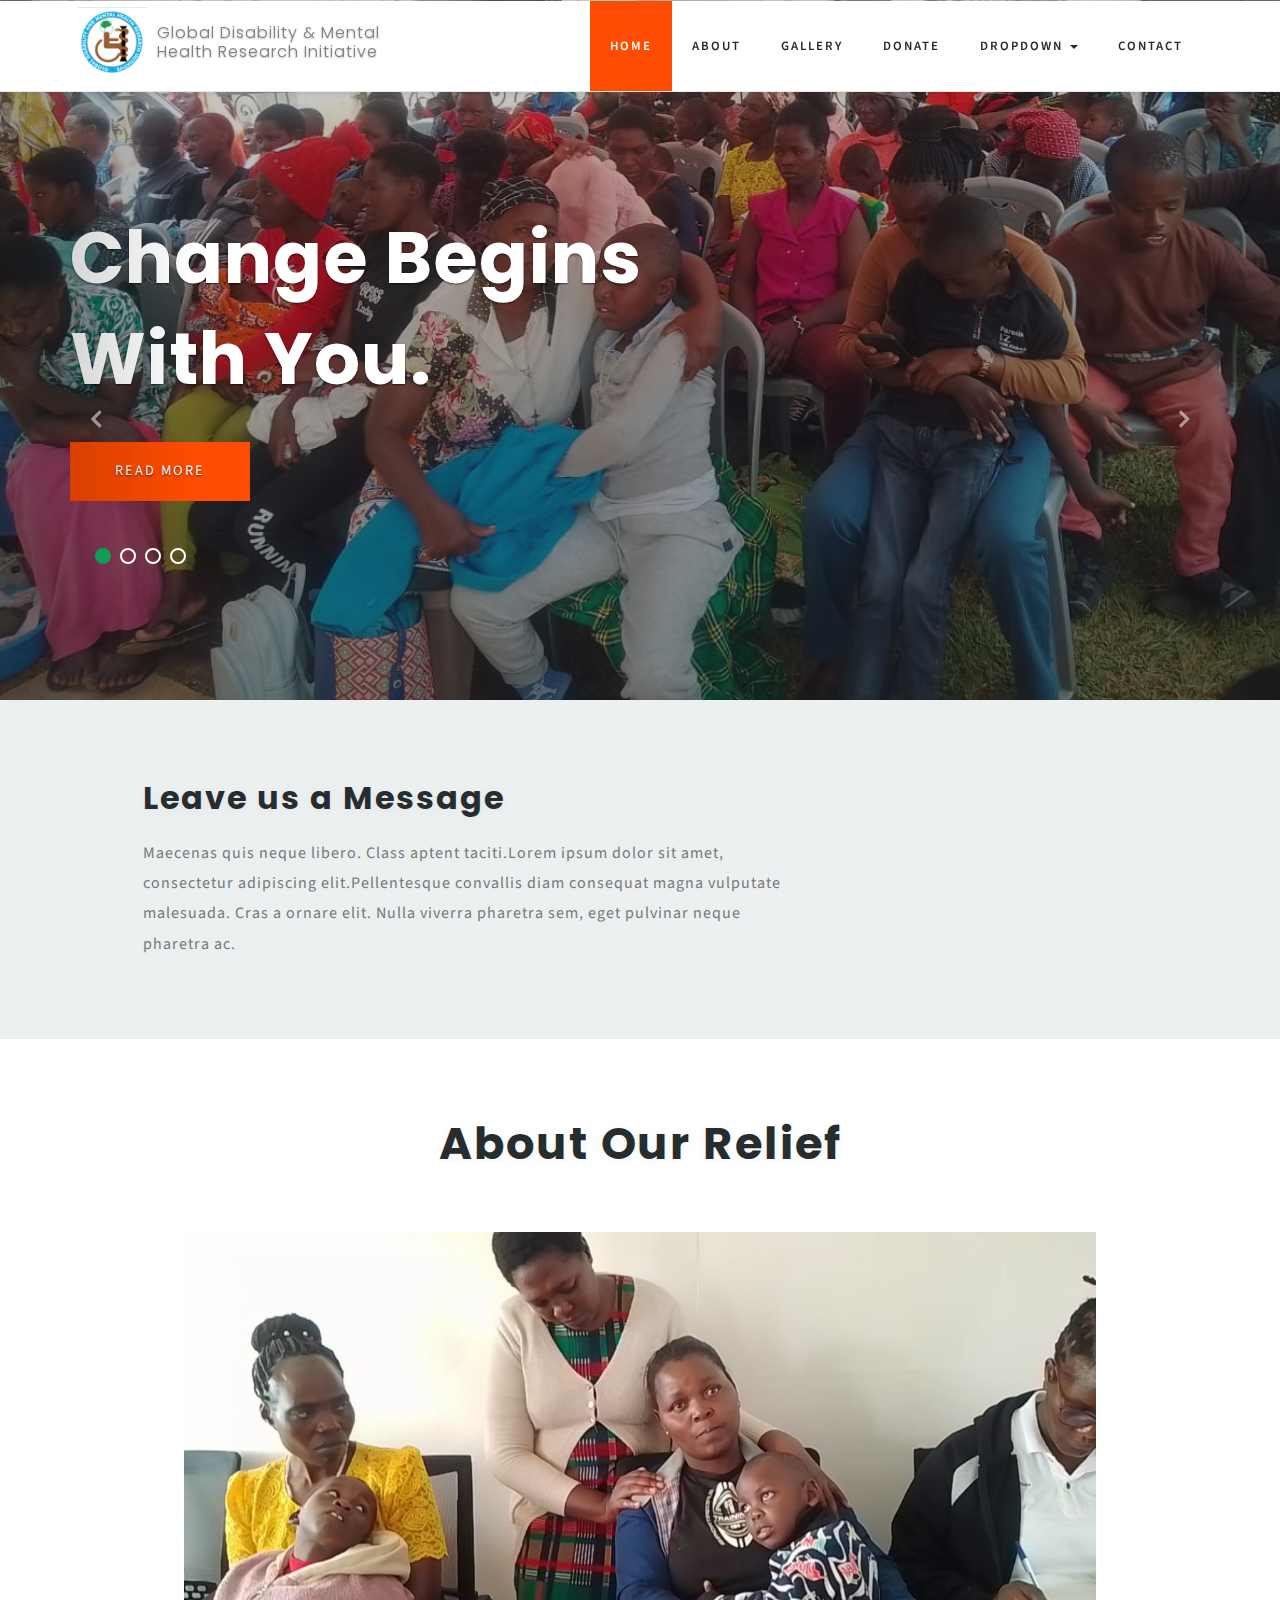
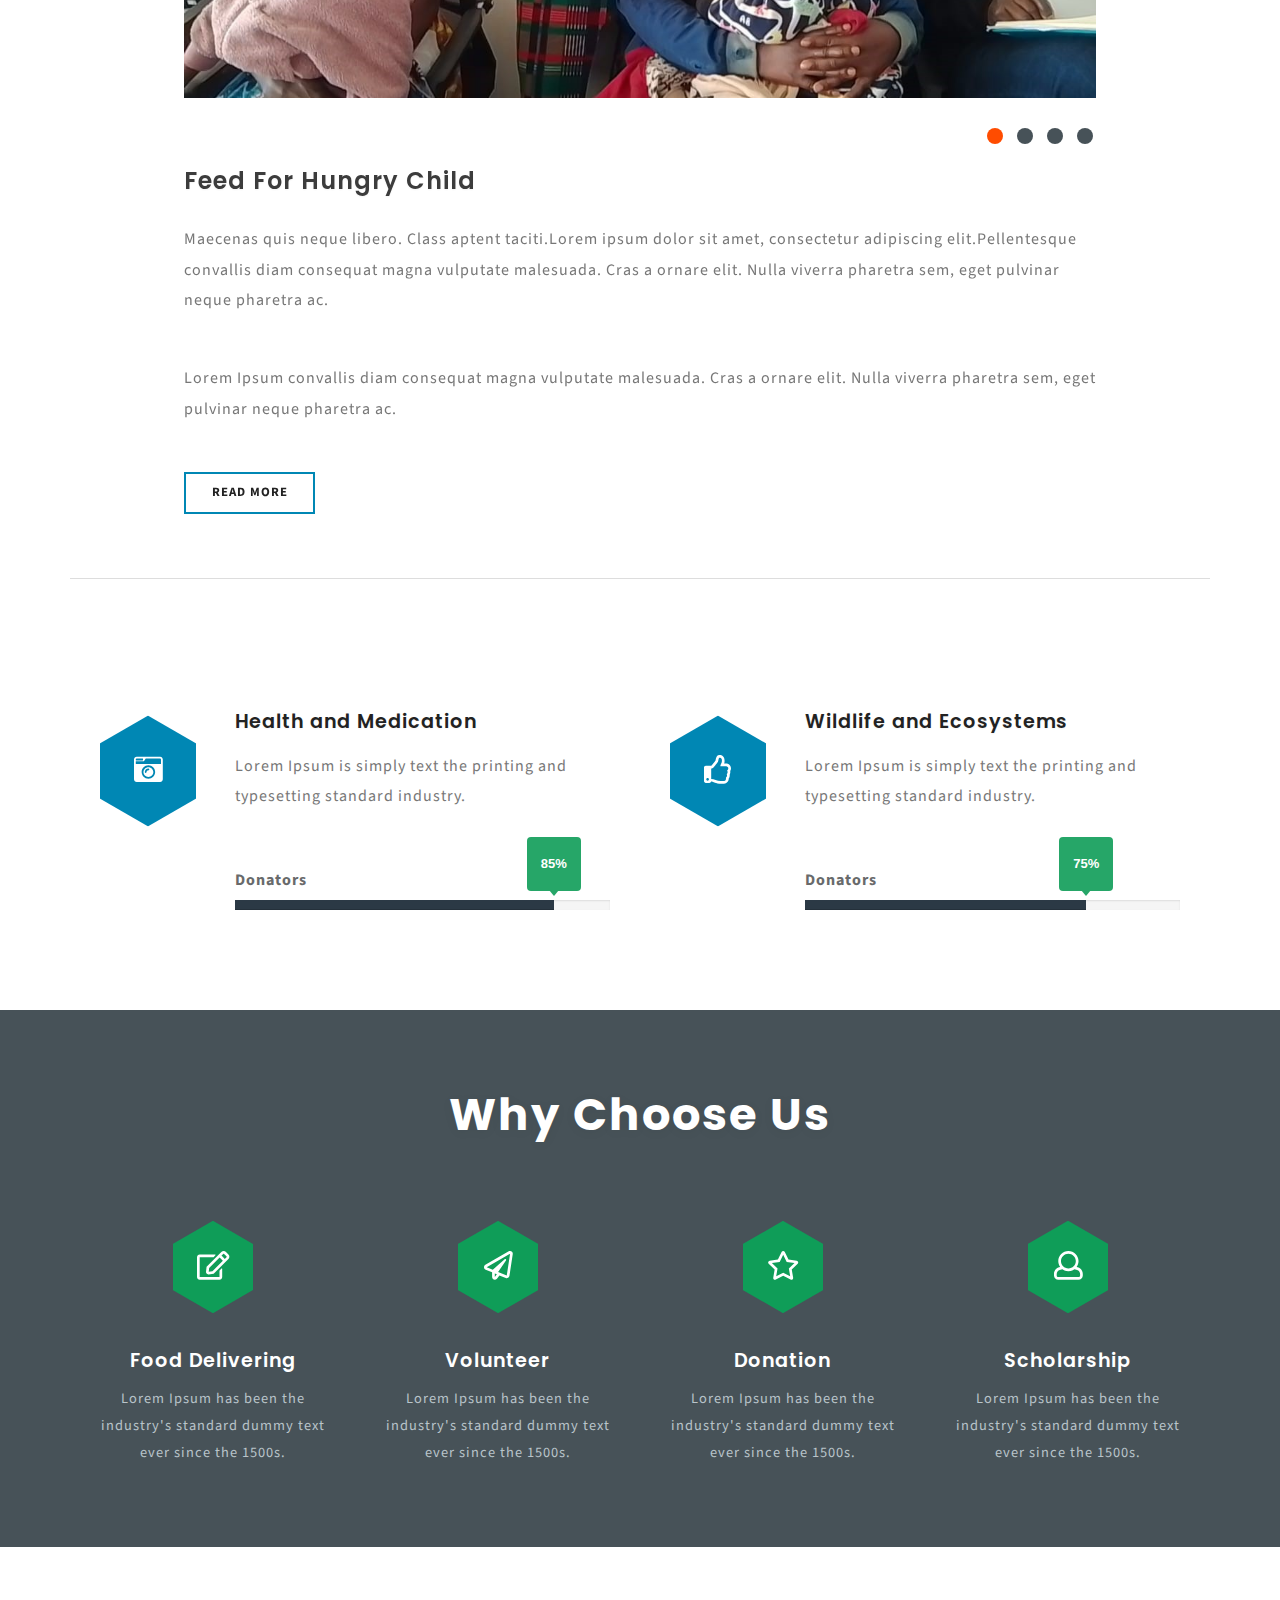
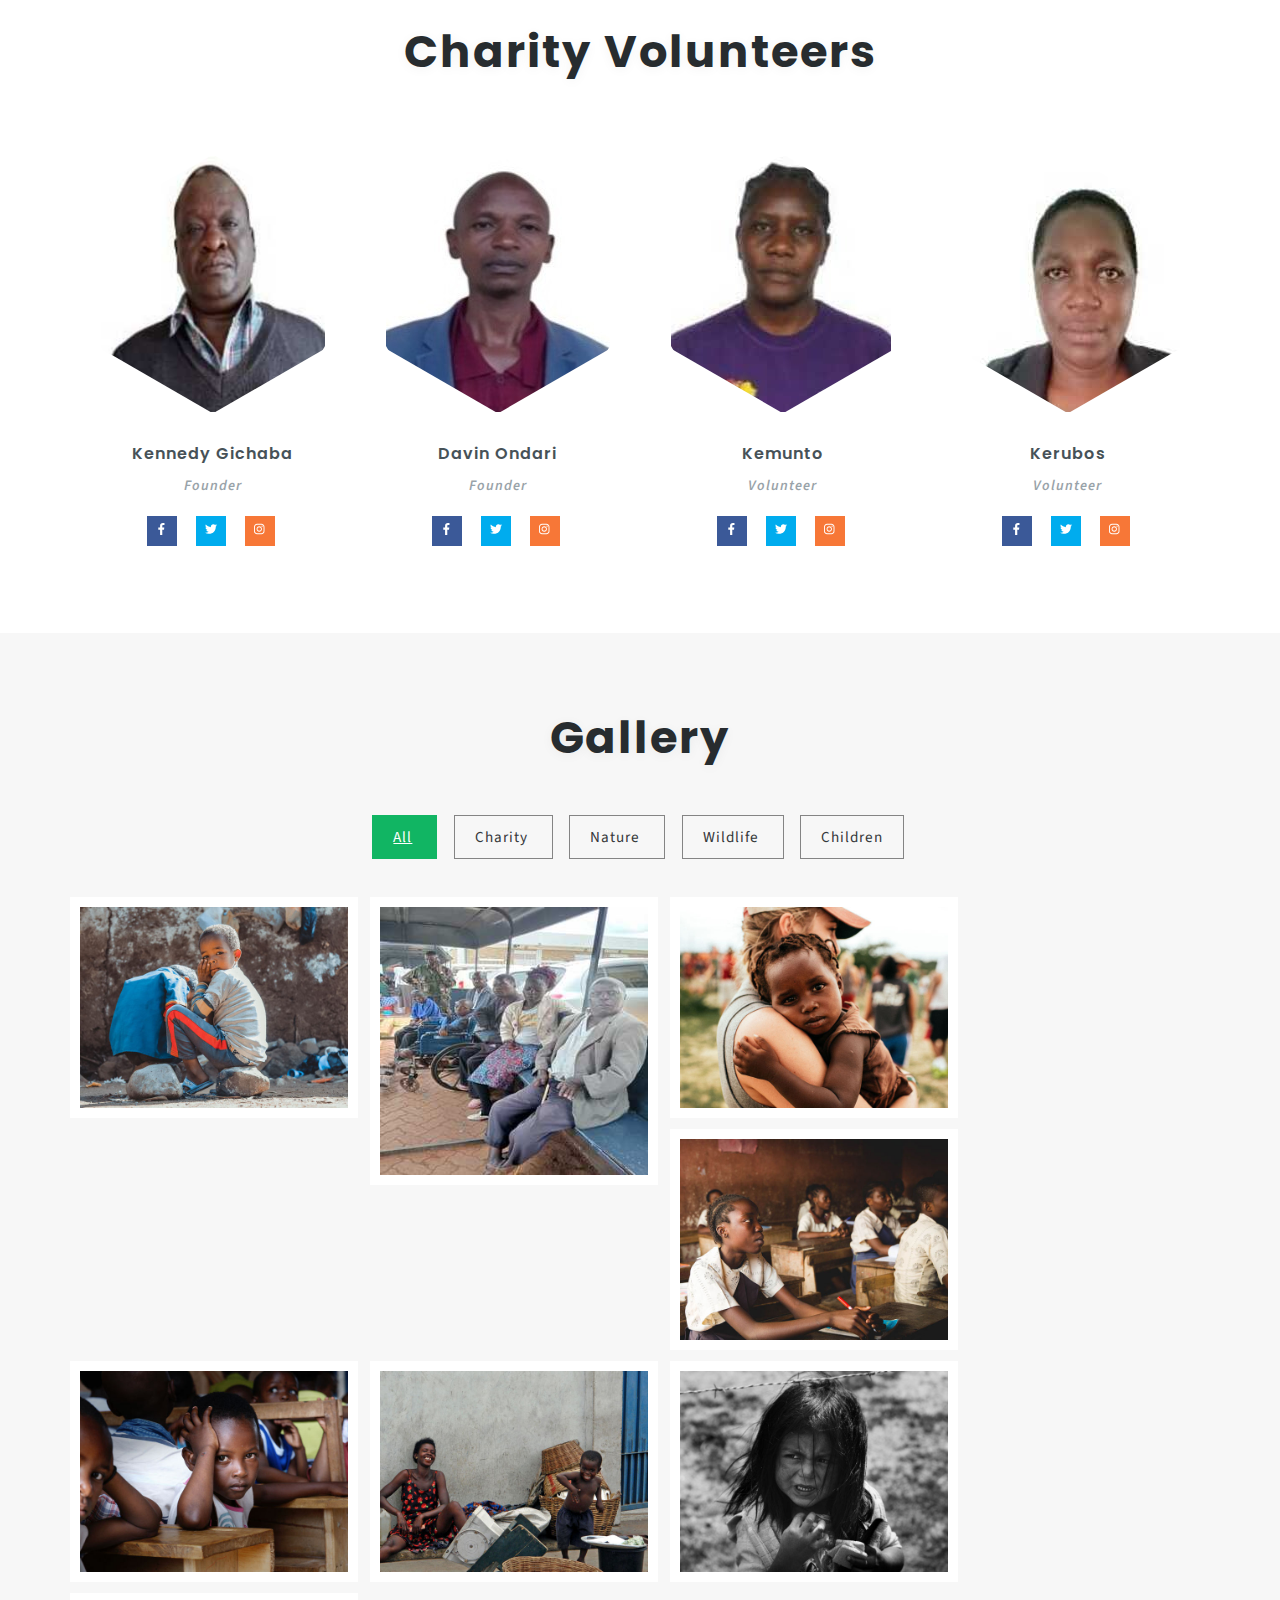
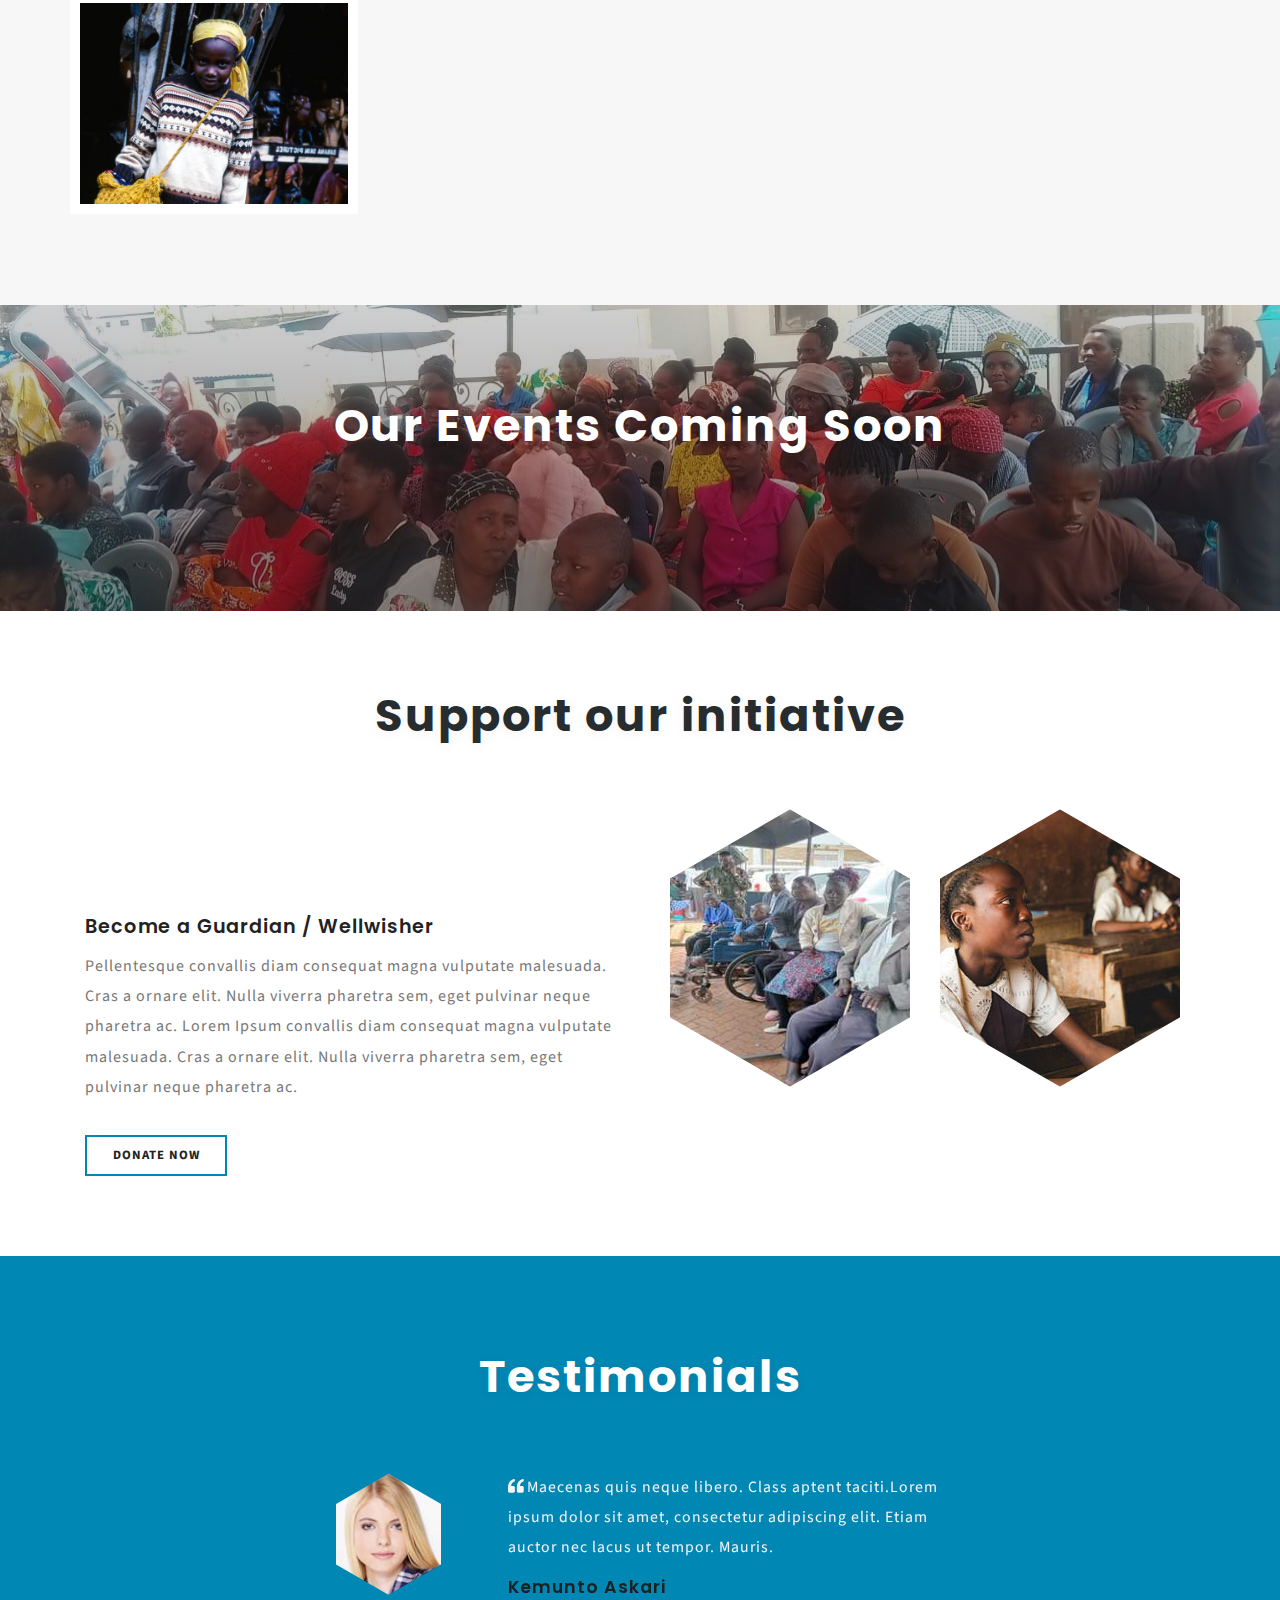
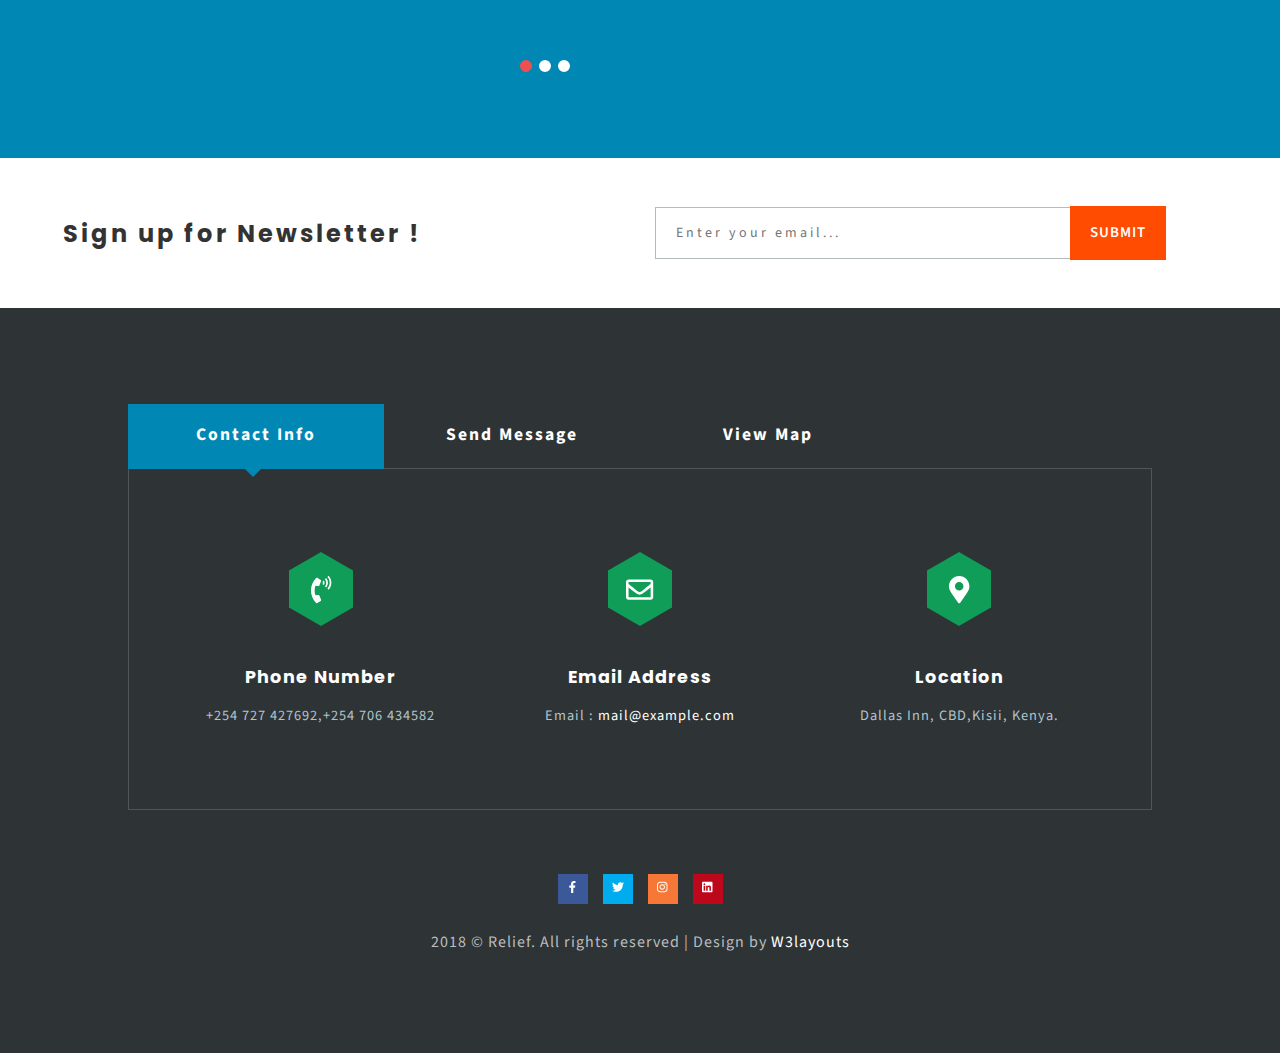
==== commit 211510b3: "first commit" ====
--- a/index.html
+++ b/index.html
@@ -98,7 +98,7 @@
                   <a class="scroll" href="#gallery">Gallery</a>
                 </li>
                 <li>
-                  <a class="scroll" href="#price">Pricing</a>
+                  <a class="scroll" href="#donate">Donate</a>
                 </li>
                 <li class="dropdown">
                   <a
@@ -578,7 +578,75 @@
                   <div class="dodecagon-bg t1"></div>
                 </div>
               </div>
-              <h3>John Doe</h3>
+              <h3>Kennedy Gichaba</h3>
+              <p>Founder</p>
+              <div class="team_icons">
+                <ul class="social-nav model-3d-0 footer-social social">
+                  <li>
+                    <a href="#" class="facebook">
+                      <div class="front">
+                        <i class="fab fa-facebook-f" aria-hidden="true"></i>
+                      </div>
+                    </a>
+                  </li>
+                  <li>
+                    <a href="#" class="twitter">
+                      <div class="front">
+                        <i class="fab fa-twitter" aria-hidden="true"></i>
+                      </div>
+                    </a>
+                  </li>
+                  <li>
+                    <a href="#" class="instagram">
+                      <div class="front">
+                        <i class="fab fa-instagram" aria-hidden="true"></i>
+                      </div>
+                    </a>
+                  </li>
+                </ul>
+              </div>
+            </div>
+            <div class="col-md-3 photo-grid text-center">
+              <div class="dodecagon t2">
+                <div class="dodecagon-in t2">
+                  <div class="dodecagon-bg t2"></div>
+                </div>
+              </div>
+              <h3>Davin Ondari</h3>
+              <p>Founder</p>
+              <div class="team_icons">
+                <ul class="social-nav model-3d-0 footer-social social">
+                  <li>
+                    <a href="#" class="facebook">
+                      <div class="front">
+                        <i class="fab fa-facebook-f" aria-hidden="true"></i>
+                      </div>
+                    </a>
+                  </li>
+                  <li>
+                    <a href="#" class="twitter">
+                      <div class="front">
+                        <i class="fab fa-twitter" aria-hidden="true"></i>
+                      </div>
+                    </a>
+                  </li>
+                  <li>
+                    <a href="#" class="instagram">
+                      <div class="front">
+                        <i class="fab fa-instagram" aria-hidden="true"></i>
+                      </div>
+                    </a>
+                  </li>
+                </ul>
+              </div>
+            </div>
+            <div class="col-md-3 photo-grid text-center">
+              <div class="dodecagon t3">
+                <div class="dodecagon-in t3">
+                  <div class="dodecagon-bg t3"></div>
+                </div>
+              </div>
+              <h3>Kemunto</h3>
               <p>Volunteer</p>
               <div class="team_icons">
                 <ul class="social-nav model-3d-0 footer-social social">
@@ -607,80 +675,12 @@
               </div>
             </div>
             <div class="col-md-3 photo-grid text-center">
-              <div class="dodecagon t2">
-                <div class="dodecagon-in t2">
-                  <div class="dodecagon-bg t2"></div>
-                </div>
-              </div>
-              <h3>Jesse Diaz</h3>
-              <p>Volunteer</p>
-              <div class="team_icons">
-                <ul class="social-nav model-3d-0 footer-social social">
-                  <li>
-                    <a href="#" class="facebook">
-                      <div class="front">
-                        <i class="fab fa-facebook-f" aria-hidden="true"></i>
-                      </div>
-                    </a>
-                  </li>
-                  <li>
-                    <a href="#" class="twitter">
-                      <div class="front">
-                        <i class="fab fa-twitter" aria-hidden="true"></i>
-                      </div>
-                    </a>
-                  </li>
-                  <li>
-                    <a href="#" class="instagram">
-                      <div class="front">
-                        <i class="fab fa-instagram" aria-hidden="true"></i>
-                      </div>
-                    </a>
-                  </li>
-                </ul>
-              </div>
-            </div>
-            <div class="col-md-3 photo-grid text-center">
-              <div class="dodecagon t3">
-                <div class="dodecagon-in t3">
-                  <div class="dodecagon-bg t3"></div>
-                </div>
-              </div>
-              <h3>Ellisa Doe</h3>
-              <p>Volunteer</p>
-              <div class="team_icons">
-                <ul class="social-nav model-3d-0 footer-social social">
-                  <li>
-                    <a href="#" class="facebook">
-                      <div class="front">
-                        <i class="fab fa-facebook-f" aria-hidden="true"></i>
-                      </div>
-                    </a>
-                  </li>
-                  <li>
-                    <a href="#" class="twitter">
-                      <div class="front">
-                        <i class="fab fa-twitter" aria-hidden="true"></i>
-                      </div>
-                    </a>
-                  </li>
-                  <li>
-                    <a href="#" class="instagram">
-                      <div class="front">
-                        <i class="fab fa-instagram" aria-hidden="true"></i>
-                      </div>
-                    </a>
-                  </li>
-                </ul>
-              </div>
-            </div>
-            <div class="col-md-3 photo-grid text-center">
               <div class="dodecagon t4">
                 <div class="dodecagon-in t4">
                   <div class="dodecagon-bg t4"></div>
                 </div>
               </div>
-              <h3>Joseph Hughes</h3>
+              <h3>Kerubos</h3>
               <p>Volunteer</p>
               <div class="team_icons">
                 <ul class="social-nav model-3d-0 footer-social social">
@@ -898,13 +898,13 @@
       </div>
     </div>
     <!--/last-->
-    <div class="banner_bottom">
+    <div class="banner_bottom" id="donate">
       <div class="container">
-        <h3 class="tittle_w3_agileinfo">Our Causes</h3>
+        <h3 class="tittle_w3_agileinfo">Support our initiative</h3>
         <div class="inner_sec_info_w3layouts">
           <div class="last_sec">
             <div class="col-md-6 last-img-info-text">
-              <h4>The causes title goes here</h4>
+              <h4>Become a Guardian / Wellwisher</h4>
               <p>
                 Pellentesque convallis diam consequat magna vulputate malesuada.
                 Cras a ornare elit. Nulla viverra pharetra sem, eget pulvinar
@@ -913,11 +913,8 @@
                 sem, eget pulvinar neque pharetra ac.
               </p>
               <div class="ab_button">
-                <a
-                  class="btn btn-primary btn-lg"
-                  href="single.html"
-                  role="button"
-                  >Read More
+                <a class="btn btn-primary btn-lg" href="#contact" role="button"
+                  >Donate Now
                 </a>
               </div>
             </div>
@@ -945,128 +942,7 @@
     </div>
     <!--//last-->
     <!--/price-->
-    <div class="price-sec" id="price">
-      <div class="container">
-        <h3 class="tittle_w3_agileinfo">Simple Pricing</h3>
-        <div class="inner_sec_info_w3layouts">
-          <div class="col-md-4 last-img-info-text">
-            <h4>Become a Guardian</h4>
-            <p>
-              Pellentesque convallis diam consequat magna vulputate malesuada.
-              Cras a ornare elit. Nulla viverra pharetra sem, eget pulvinar
-              neque pharetra ac. Lorem Ipsum convallis diam consequat magna
-              vulputate malesuada. Cras a ornare elit. Nulla viverra pharetra
-              sem, eget pulvinar neque pharetra ac.
-            </p>
-            <div class="ab_button">
-              <a class="btn btn-primary btn-lg scroll" href="#contact"
-                >Donate Now
-              </a>
-            </div>
-          </div>
-          <div class="col-md-8 price-grid-main">
-            <div class="price-info">
-              <div class="prices">
-                <div class="prices-top">
-                  <div class="dodecagon s1">
-                    <div class="dodecagon-in s1">
-                      <div class="dodecagon-bg s1">
-                        <h3>$30</h3>
-                      </div>
-                    </div>
-                  </div>
-                </div>
-                <div class="prices-bottom">
-                  <div class="prices-h">
-                    <h4>Standard</h4>
-                  </div>
-                  <ul>
-                    <li>First Des</li>
-                    <li>Second Des</li>
-                    <li>Third Des</li>
-                    <li>Fourth Des</li>
-                    <li class="dash">-</li>
-                  </ul>
-                  <a
-                    href="#"
-                    data-toggle="modal"
-                    data-target="#myModal1"
-                    class="button"
-                    >sign up</a
-                  >
-                </div>
-              </div>
-            </div>
-            <div class="price-info">
-              <div class="prices second">
-                <div class="prices-top">
-                  <div class="dodecagon s1">
-                    <div class="dodecagon-in s1">
-                      <div class="dodecagon-bg s1">
-                        <h3>$90</h3>
-                      </div>
-                    </div>
-                  </div>
-                </div>
-                <div class="prices-bottom">
-                  <div class="prices-h">
-                    <h4>Golden</h4>
-                  </div>
-                  <ul>
-                    <li>First Des</li>
-                    <li>Second Des</li>
-                    <li>Third Des</li>
-                    <li>Fourth Des</li>
-                    <li class="dash">-</li>
-                  </ul>
-                  <a
-                    href="#"
-                    data-toggle="modal"
-                    data-target="#myModal1"
-                    class="button"
-                    >sign up</a
-                  >
-                </div>
-              </div>
-            </div>
-            <div class="price-info">
-              <div class="prices">
-                <div class="prices-top">
-                  <div class="dodecagon s1">
-                    <div class="dodecagon-in s1">
-                      <div class="dodecagon-bg s1">
-                        <h3>$60</h3>
-                      </div>
-                    </div>
-                  </div>
-                </div>
-                <div class="prices-bottom">
-                  <div class="prices-h">
-                    <h4>Silver</h4>
-                  </div>
-                  <ul>
-                    <li>First Des</li>
-                    <li>Second Des</li>
-                    <li>Third Des</li>
-                    <li>Fourth Des</li>
-                    <li class="dash">-</li>
-                  </ul>
-                  <a
-                    href="#"
-                    data-toggle="modal"
-                    data-target="#myModal1"
-                    class="button"
-                    >sign up</a
-                  >
-                </div>
-              </div>
-            </div>
-            <div class="clearfix"></div>
-          </div>
-          <div class="clearfix"></div>
-        </div>
-      </div>
-    </div>
+
     <!--//price-->
     <!-- Modal1 -->
     <div class="modal fade" id="myModal1" role="dialog">
@@ -1153,7 +1029,7 @@
                             sit amet, consectetur adipiscing elit. Etiam auctor
                             nec lacus ut tempor. Mauris.
                           </p>
-                          <h6>Sara Lisbon</h6>
+                          <h6>Kemunto Askari</h6>
                         </div>
                       </div>
                     </blockquote>
@@ -1176,7 +1052,7 @@
                             amet, consectetur adipiscing elit. Etiam auctor nec
                             lacus ut tempor. Mauris.
                           </p>
-                          <h6>Jane Wearne</h6>
+                          <h6>Askari Ruto</h6>
                         </div>
                       </div>
                     </blockquote>
@@ -1199,7 +1075,7 @@
                             sit amet, consectetur adipiscing elit. Etiam auctor
                             nec lacus ut tempor. Mauris.
                           </p>
-                          <h6>Alice Williams</h6>
+                          <h6>Askari Alice</h6>
                         </div>
                       </div>
                     </blockquote>
@@ -1265,7 +1141,7 @@
                       </div>
                       <div class="address-right">
                         <h6>Phone Number</h6>
-                        <p>+1 234 567 8901,+1 234 567 8901</p>
+                        <p>+254 727 427692,+254 706 434582</p>
                       </div>
                       <div class="clearfix"></div>
                     </div>
@@ -1308,7 +1184,7 @@
                       </div>
                       <div class="address-right">
                         <h6>Location</h6>
-                        <p>Broome St, NY 10002,California, USA.</p>
+                        <p>Dallas Inn, CBD,Kisii, Kenya.</p>
                       </div>
                       <div class="clearfix"></div>
                     </div>
--- a/css/style.css
+++ b/css/style.css
@@ -1288,7 +1288,7 @@
 
 .dodecagon-bg.t2,
 .octagon-bg.t2 {
-  background: url(../images/p2.jpg) no-repeat 0px 0px;
+  background: url(../images/p2.jpg  ) no-repeat 0px 0px;
 }
 
 .dodecagon-bg.t3,
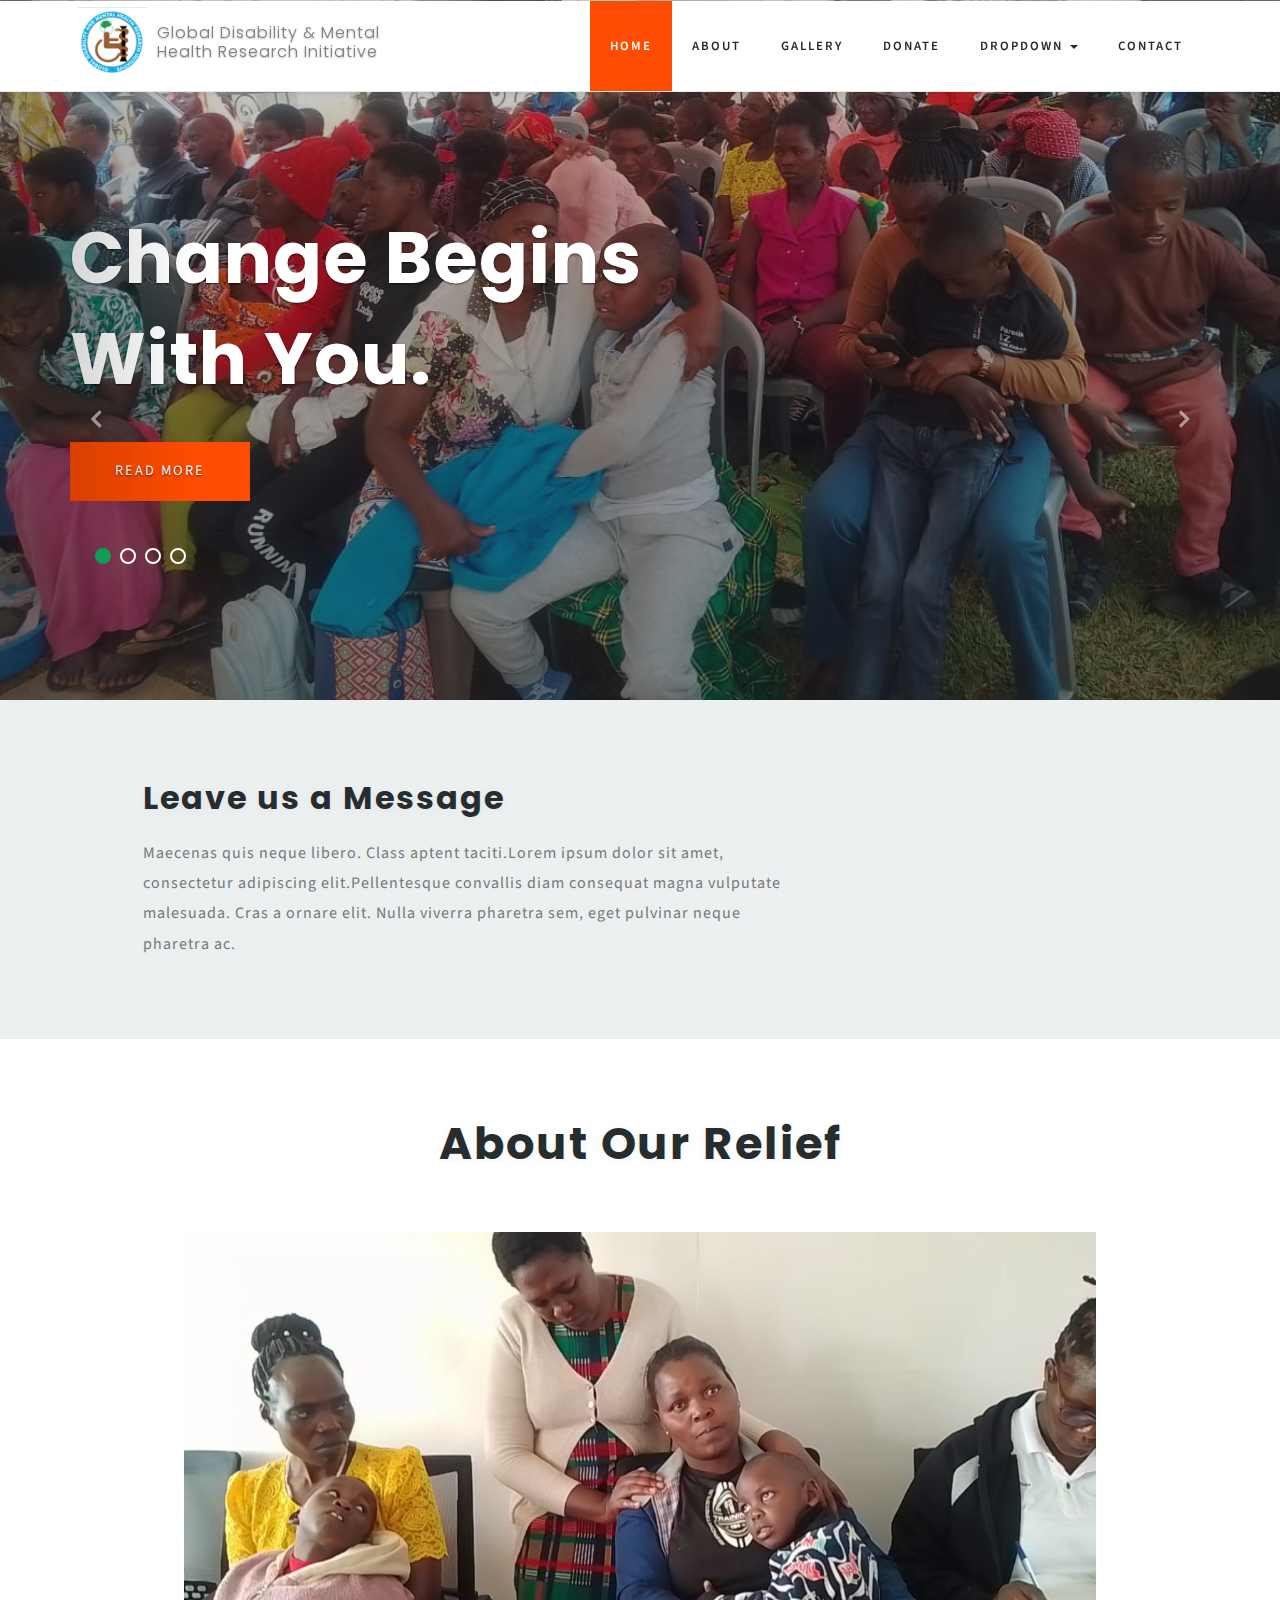
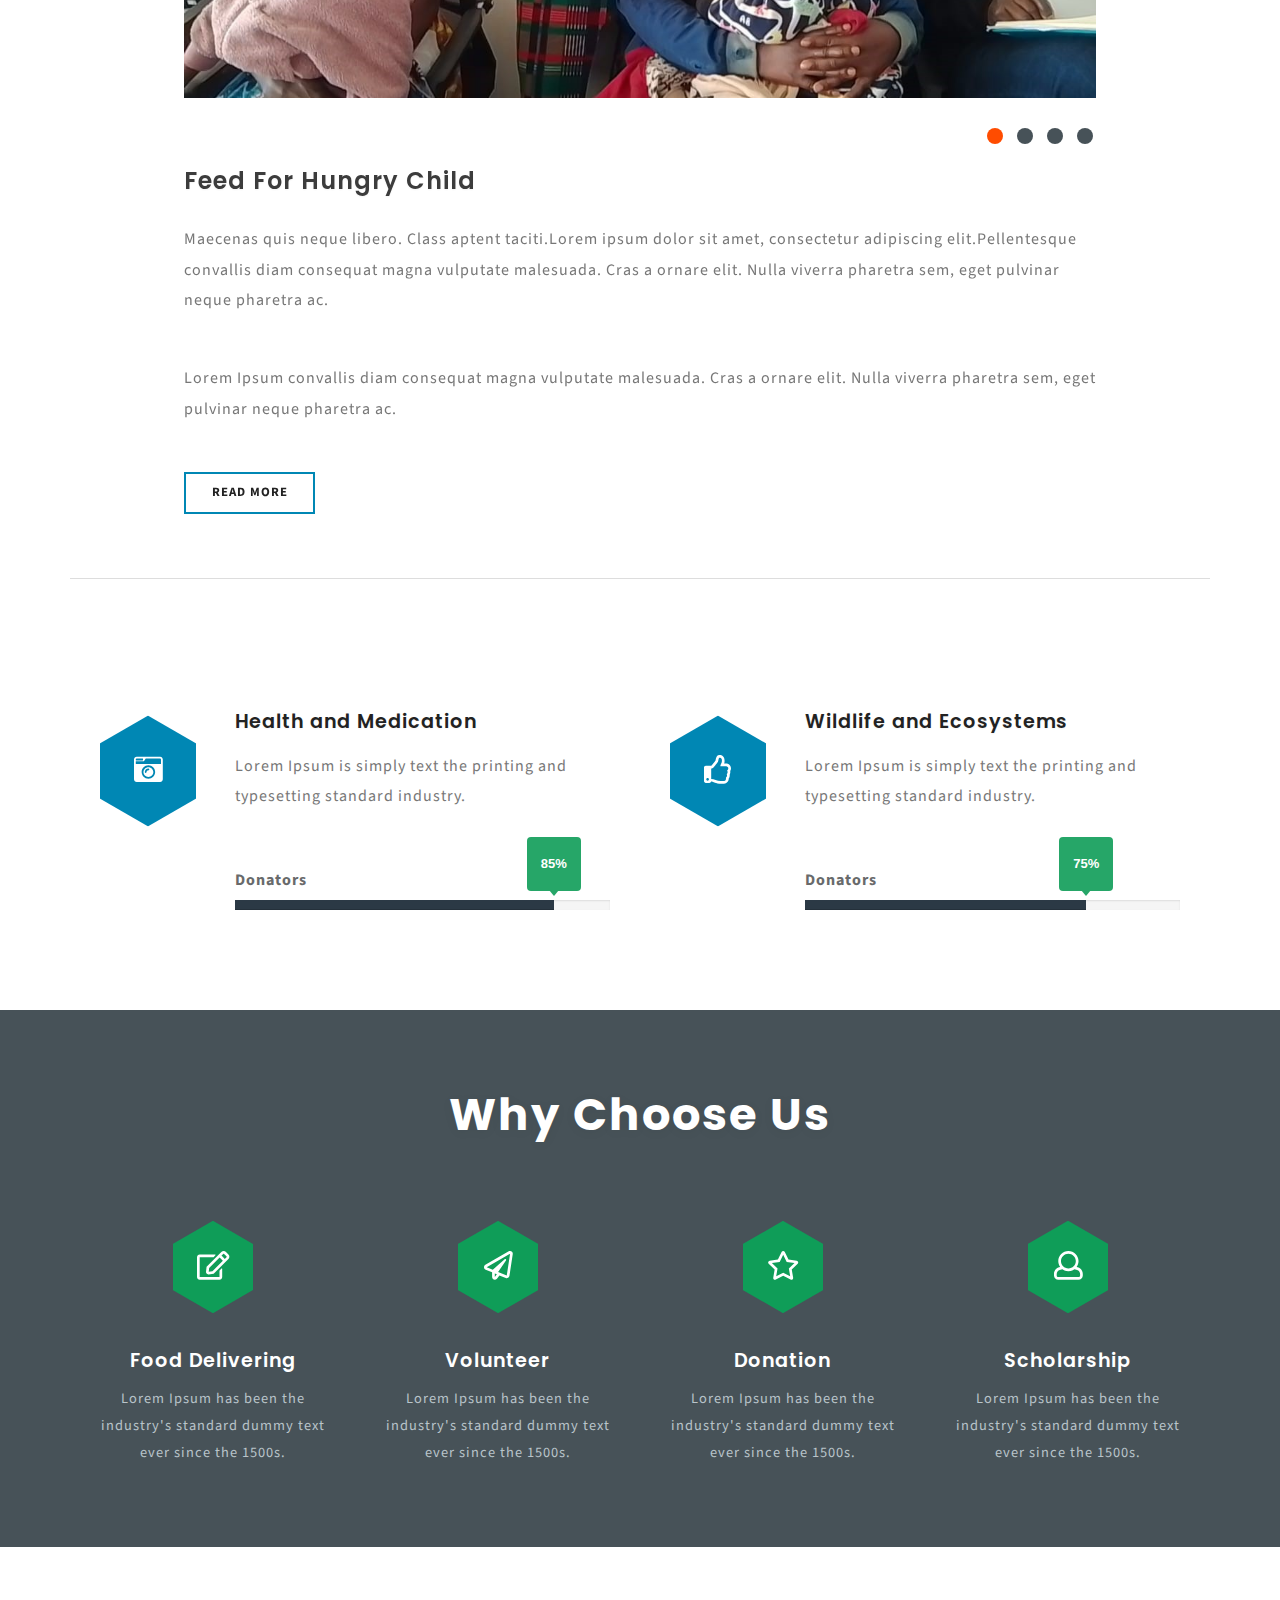
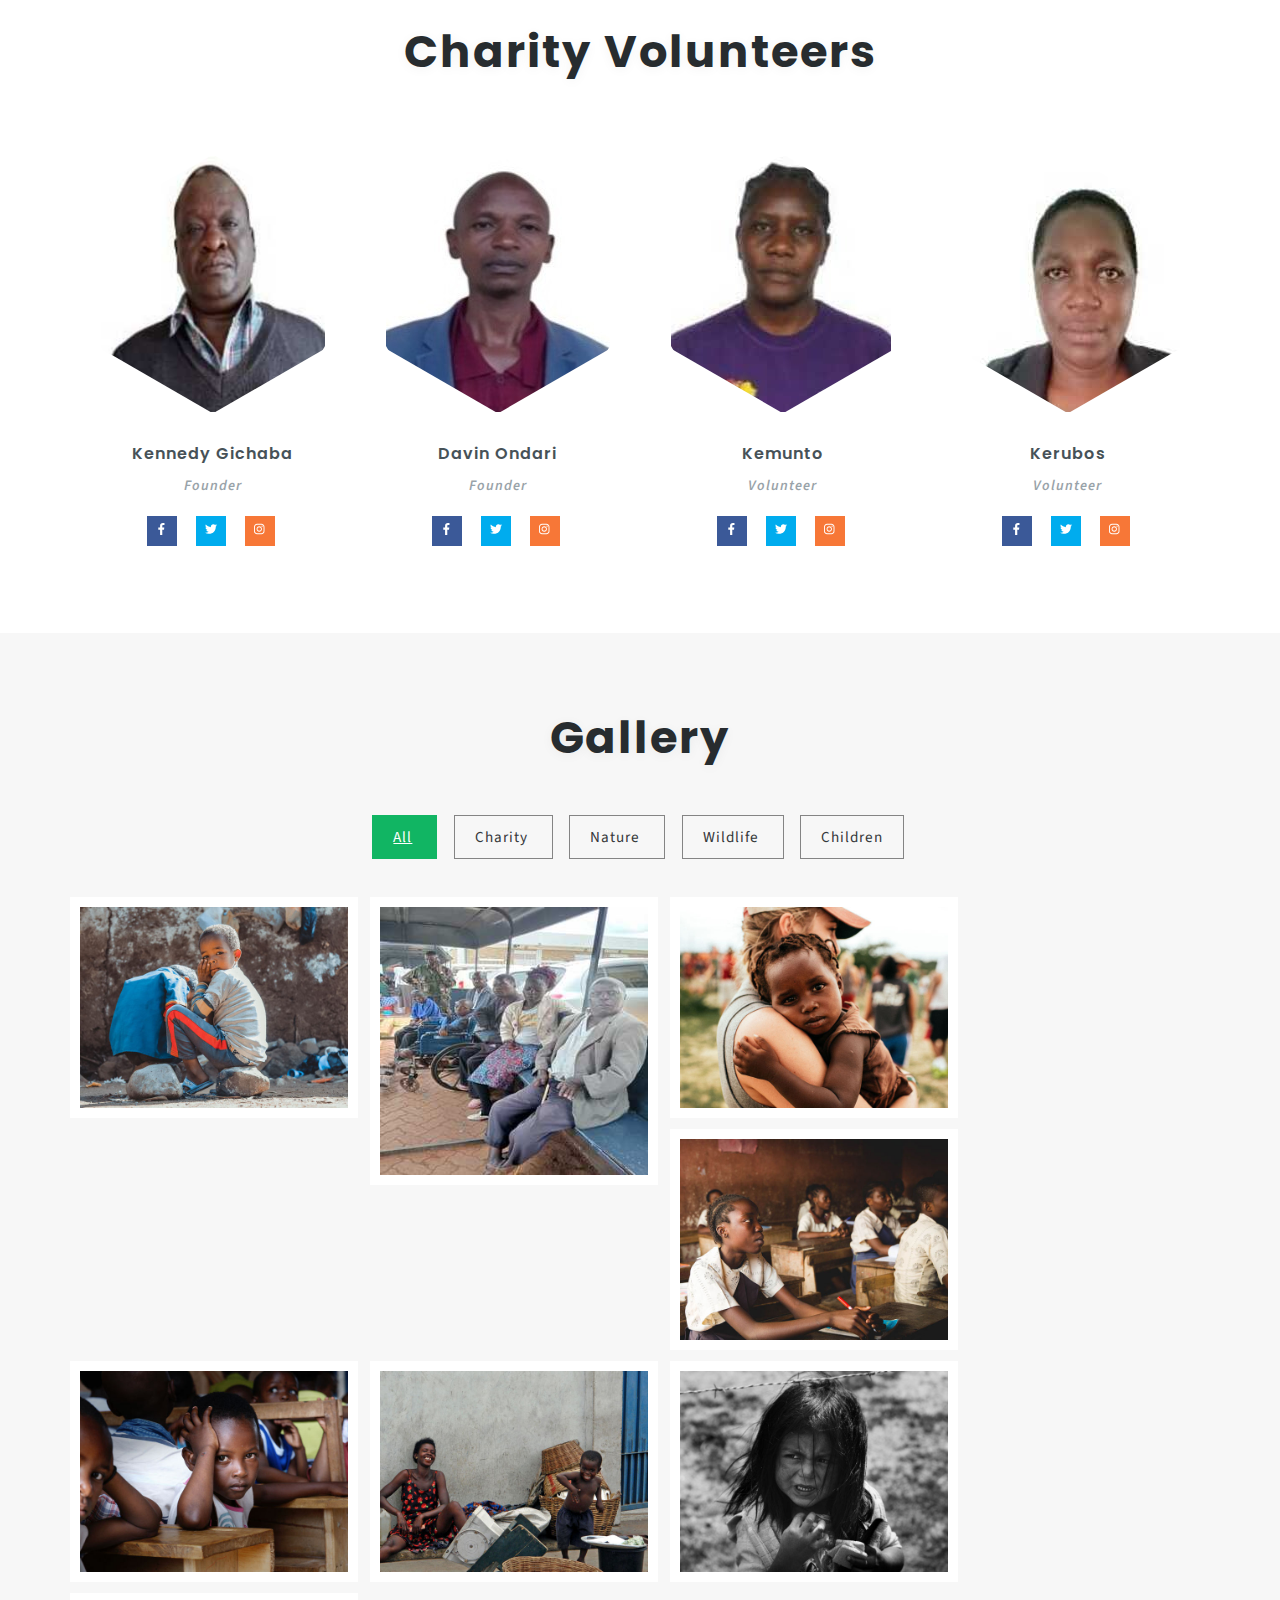
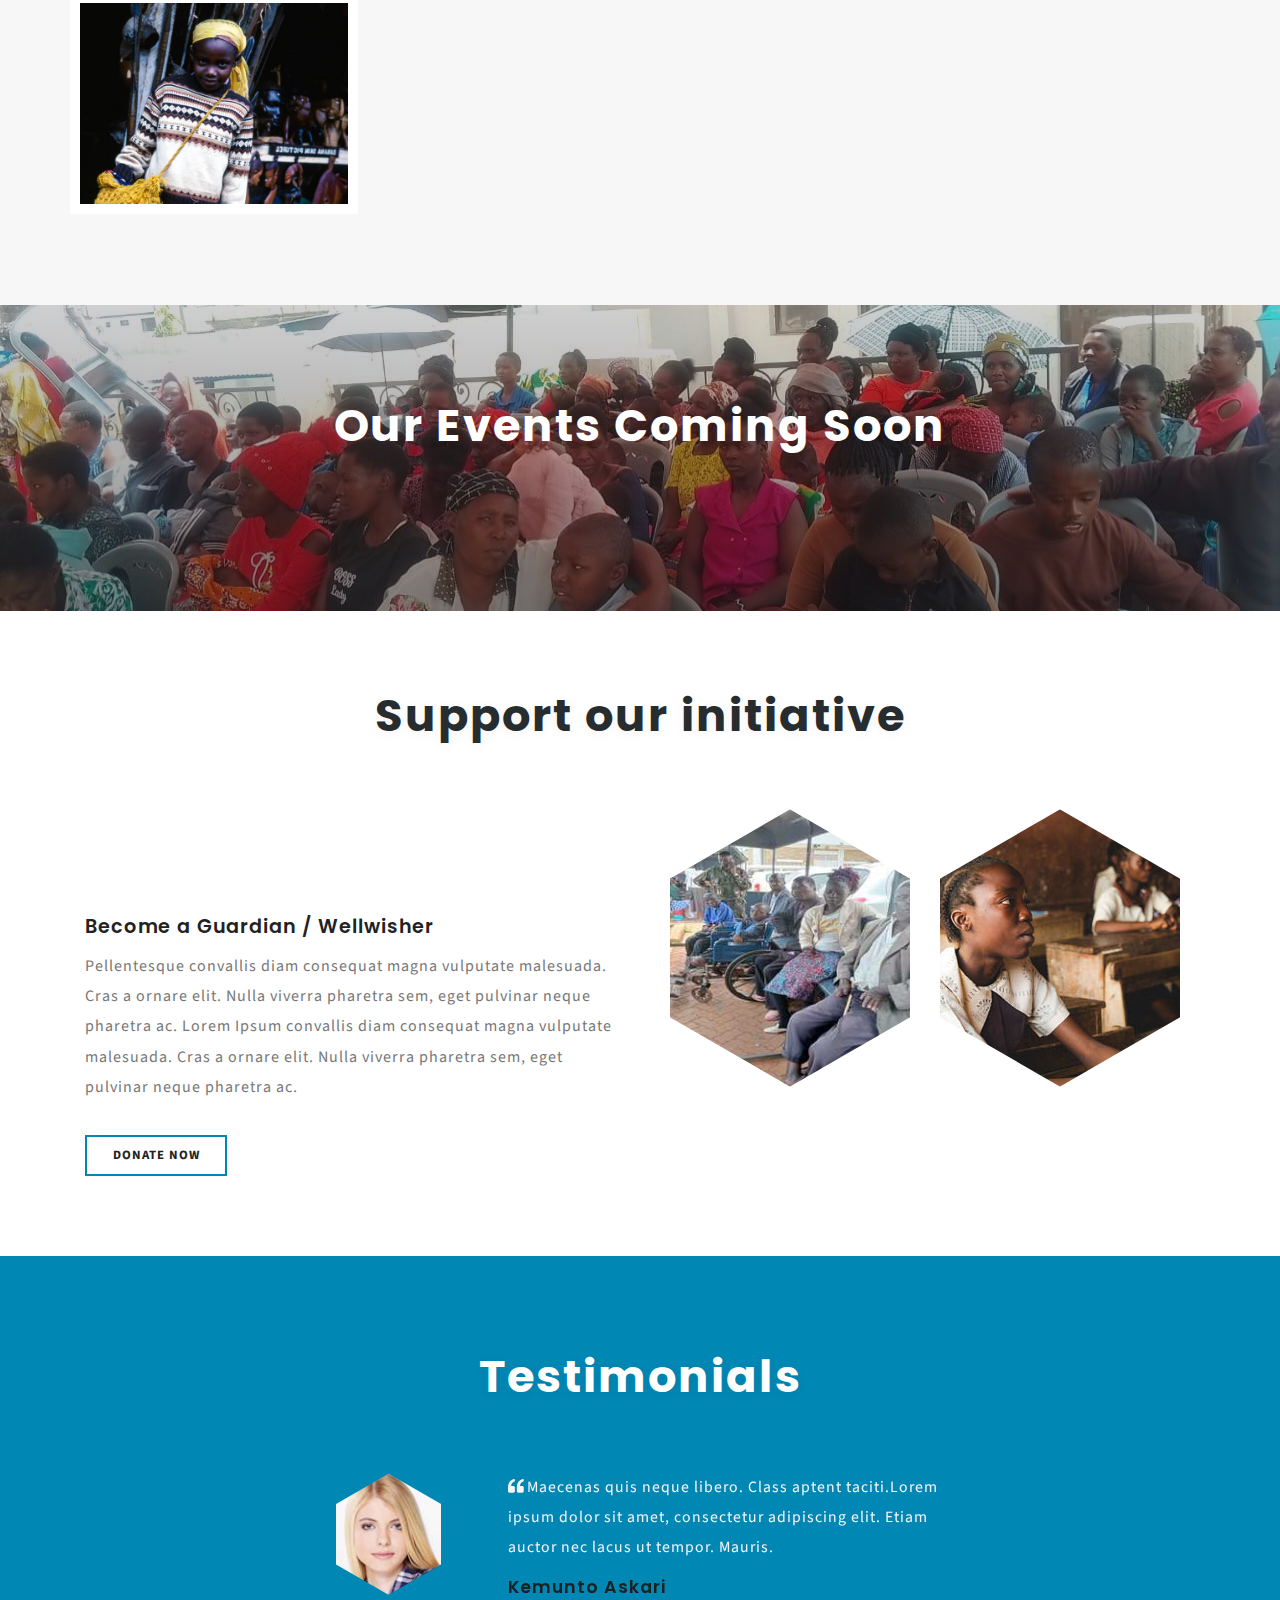
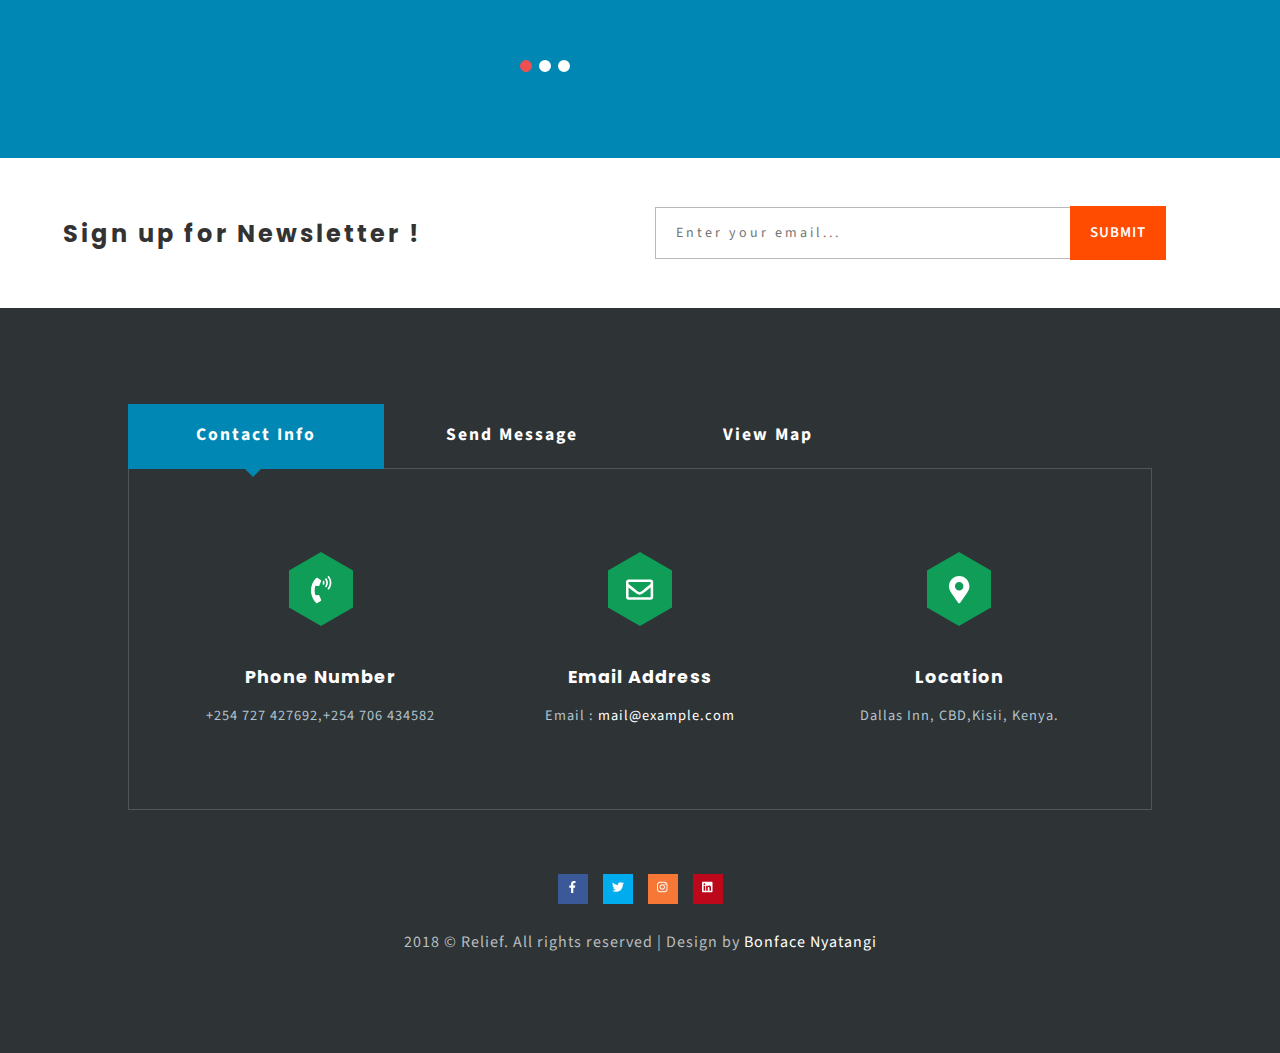
==== commit b8f9c1b2: "💄 Update: Modified contact info" ====
--- a/index.html
+++ b/index.html
@@ -1,7 +1,7 @@
 <!DOCTYPE html>
 <html>
   <head>
-    <title>Disability & Mental Health Wellness</title>
+    <title>Disability & Mental Health Wellness Initiative</title>
 
     <!--/tags -->
     <meta name="viewport" content="width=device-width, initial-scale=1" />
@@ -1291,7 +1291,7 @@
         </ul>
         <p class="copy-right">
           2018 © Relief. All rights reserved | Design by
-          <a href="http://w3layouts.com/">W3layouts</a>
+          <a href="#">Bonface Nyatangi</a>
         </p>
       </div>
     </div>
